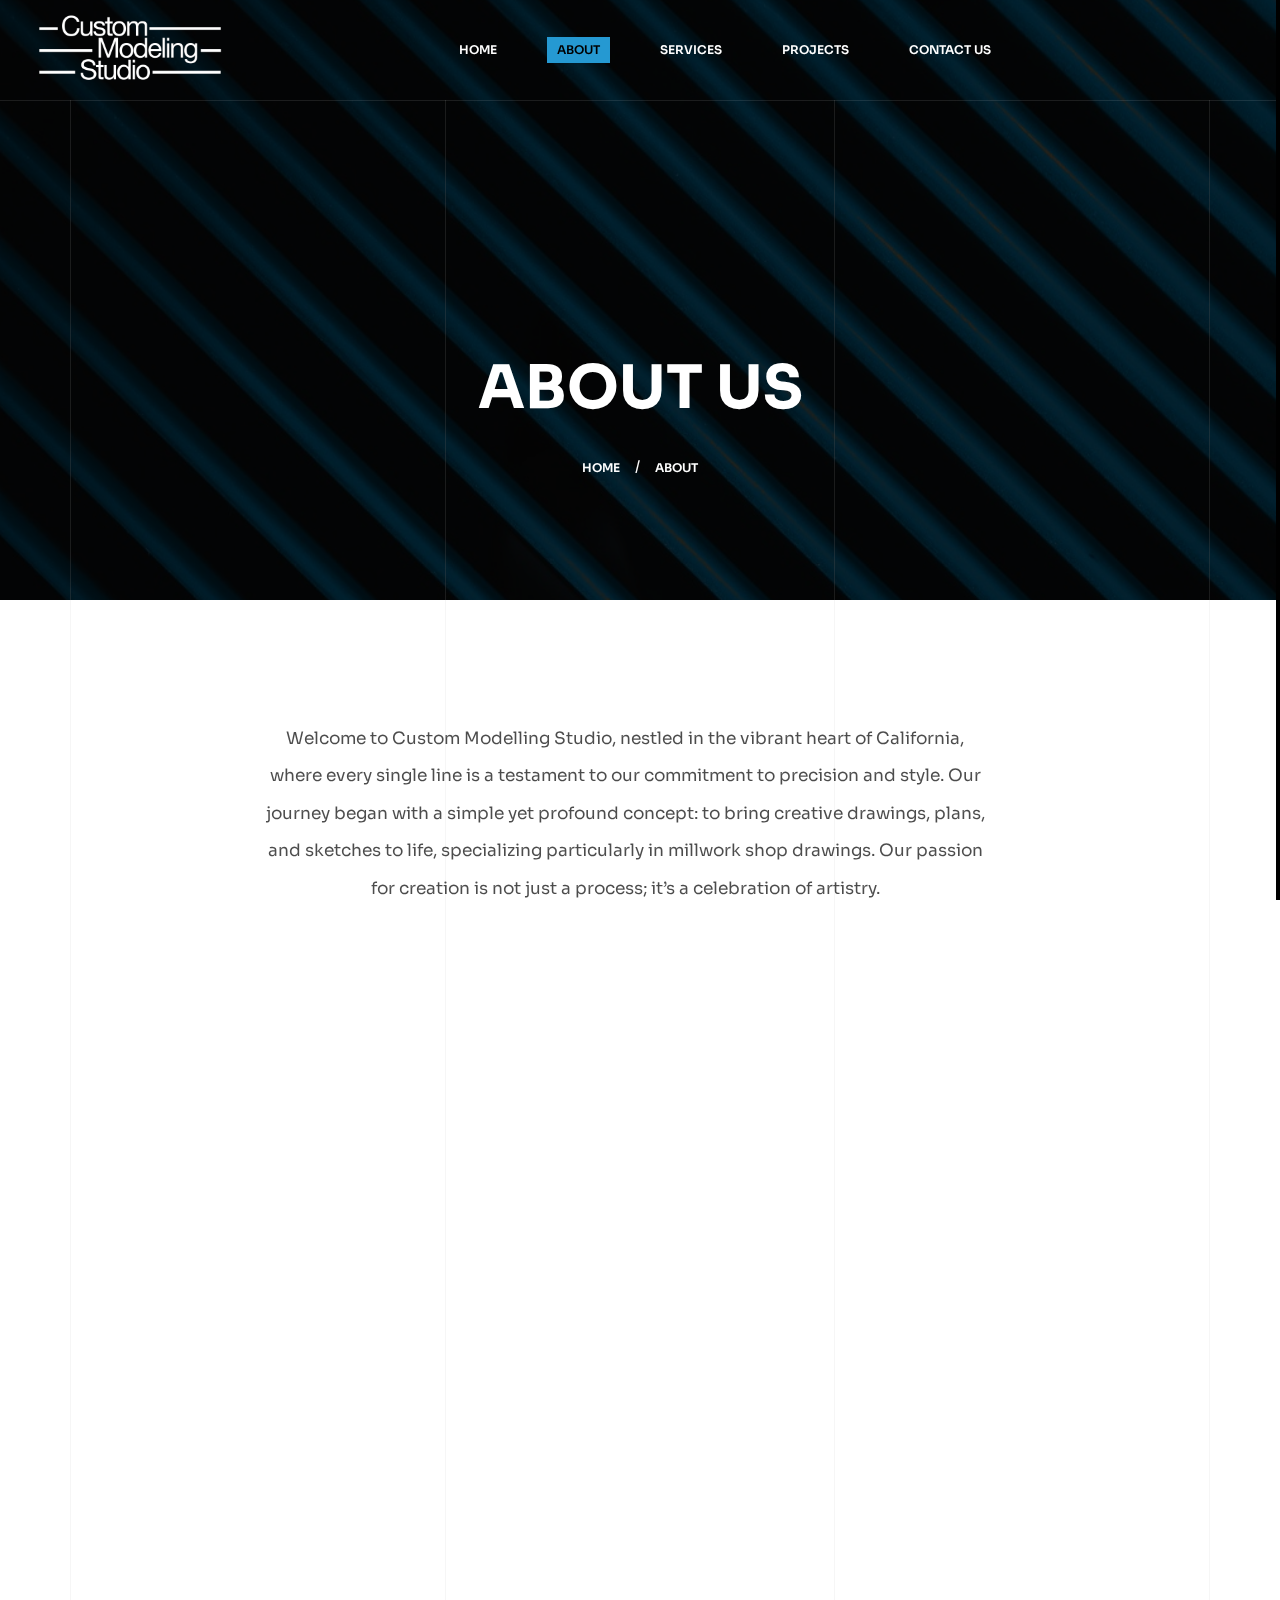
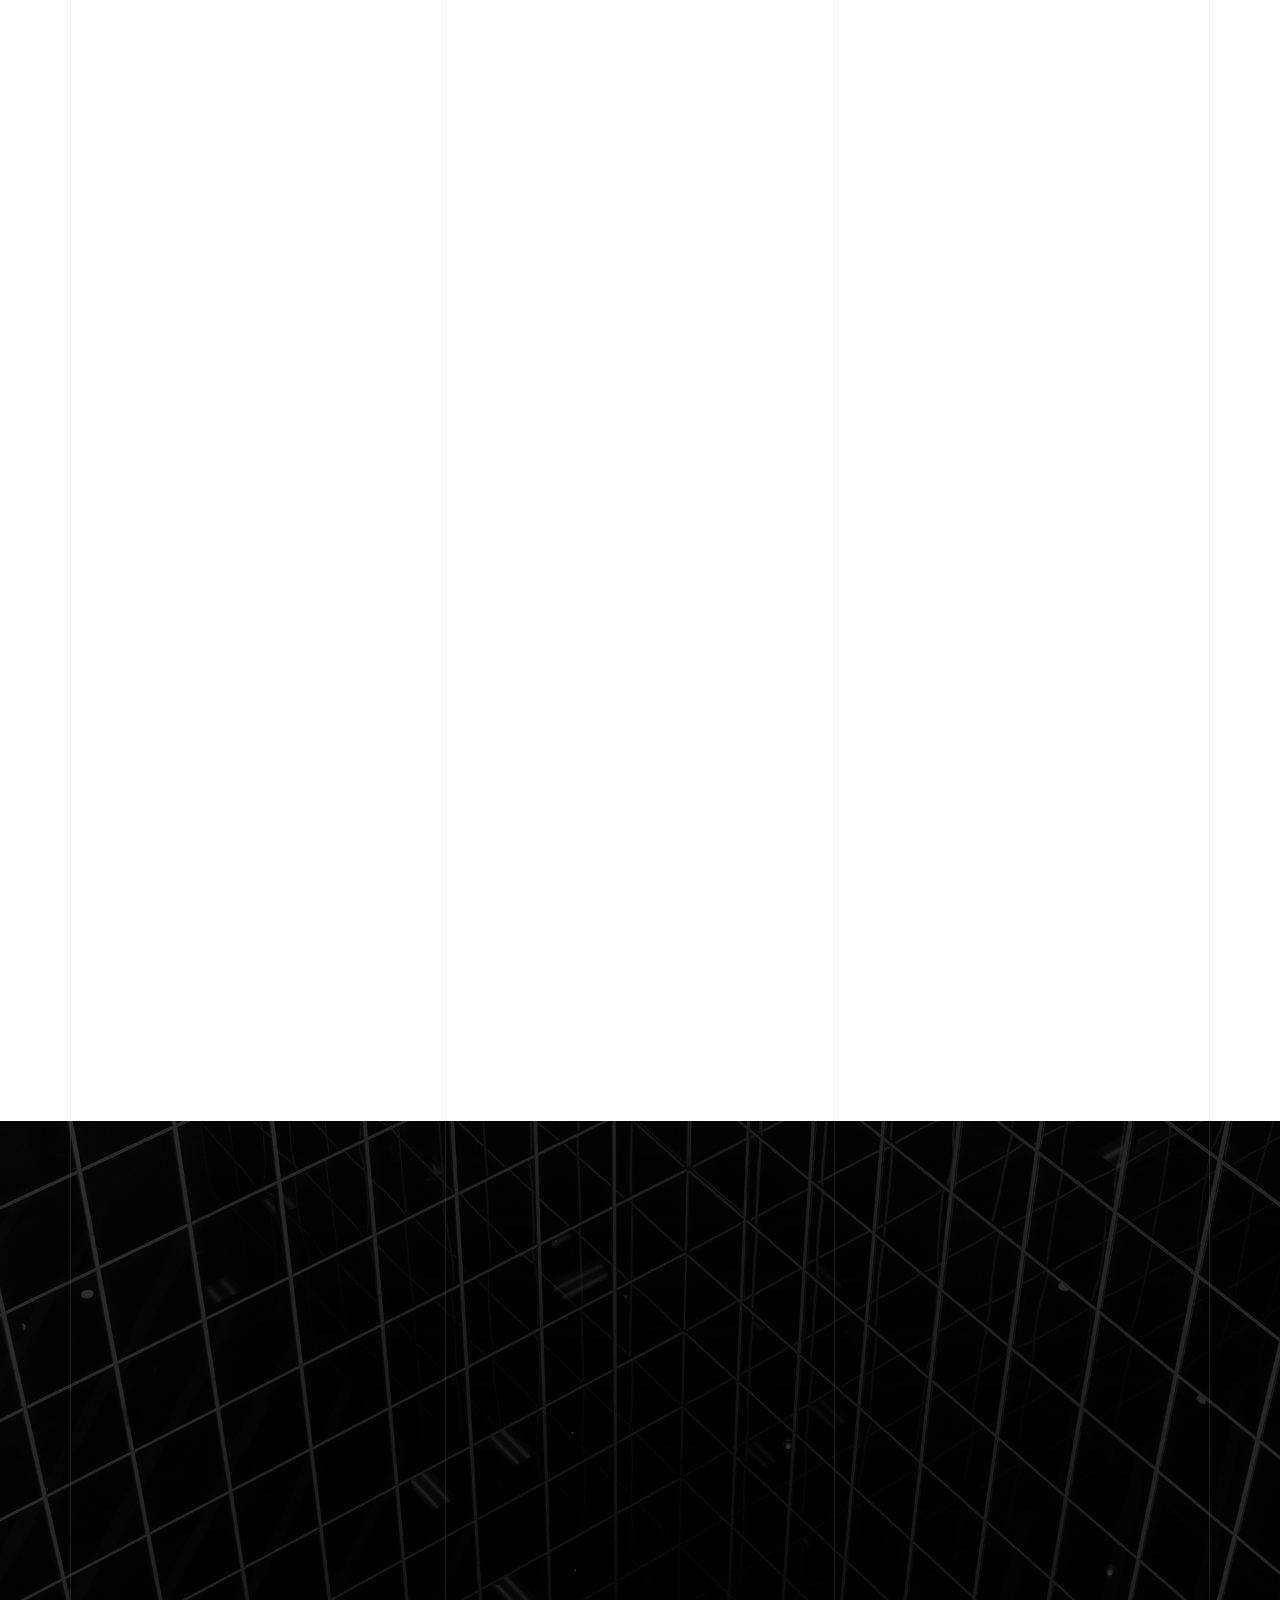
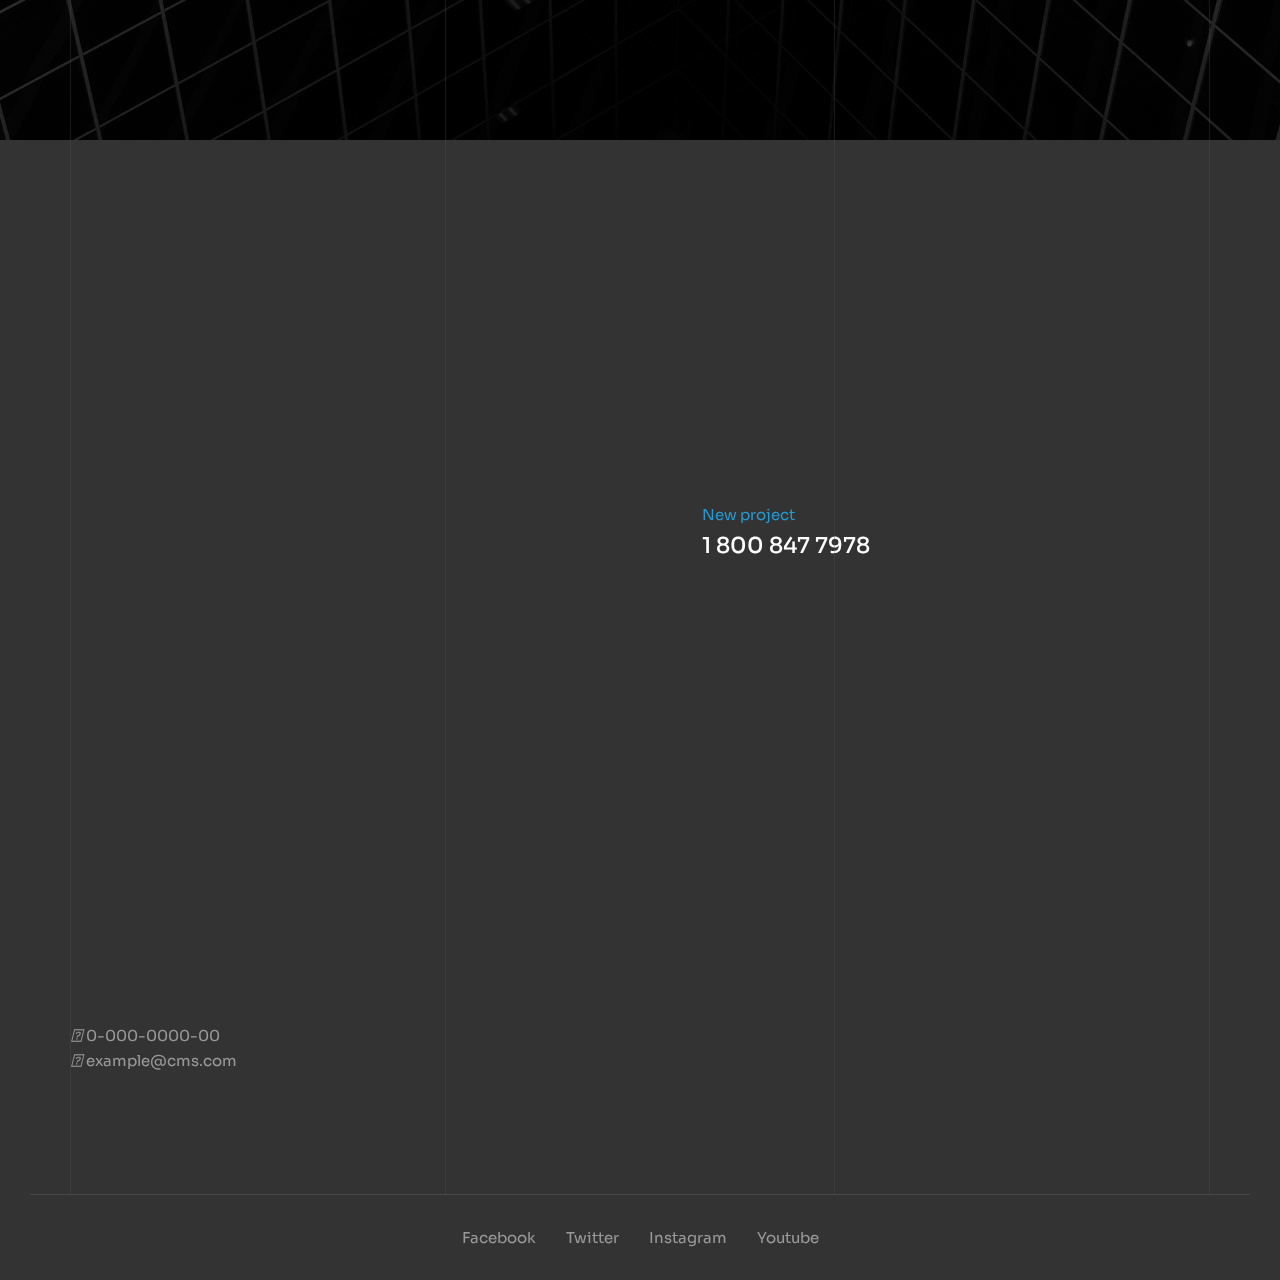
==== about.html @ b9029475 "." ====
<!DOCTYPE html>
<html lang="en-US">

<head>

    <meta charset="UTF-8">
    <meta name="viewport" content="width=device-width, initial-scale=1.0">
    <meta http-equiv="X-UA-Compatible" content="ie=edge">
    <link rel="icon" type="image/png" sizes="32x32" href="img/icons/CMS 50px .png">

    <!-- bootstrap grid css -->
    <link rel="stylesheet" href="css/plugins/bootstrap-grid.css">
    <!-- font awesome css -->
    <link rel="stylesheet" href="css/plugins/font-awesome.min.css">
    <!-- swiper css -->
    <link rel="stylesheet" href="css/plugins/swiper.min.css">
    <!-- ruizarch css -->
    <link rel="stylesheet" href="css/style.css">
    <!-- page name -->
    <title>CMS</title>

</head>

<body>

    <!-- wrapper -->
    <div class="mil-wrapper">

        <div class="mil-progress-track">
            <div class="mil-progress"></div>
        </div>

        <!-- top bar -->
        <div class="mil-top-panel">
            <div class="container-fluid">
                <div class="mil-top-panel-content">
                    <a href="index.html" class="mil-logo">
                        <img src="img/logo/CMS-Animation-White.gif" alt="Logo" style="width: 200px;">
                    </a>

                    <div class="mil-navigation">
                        <nav>
                            <ul>
                                <li class="mil-has-children ">
                                    <a href="index.html">Home</a>
                                </li>
                                <li class="mil-has-children mil-active">
                                    <a href="about.html">About</a>        
                                </li>
                                <li class="mil-has-children">
                                    <a href="services.html">Services</a>
                                </li>
                                <li class="mil-has-children">
                                    <a href="portfolio.html">Projects</a>
                                    
                                </li>

                                <li><a href="contact.html">Contact Us</a></li>
                               
                            </ul>
                        </nav>
                    </div>

                    <!-- right buttons -->
                    <div class="mil-top-panel-buttons">
                        <div class="mil-menu-btn">
                            <span></span>
                        </div>
                    </div>
                    <!-- right buttons end -->

                </div>

            </div>
        </div>  
        <!-- top bar end -->

        <!-- content -->
        <div id="content">

            <!-- banner -->
            <section class="mil-banner mil-banner-sm">
                <img src="img/covers/CMS-BG1.jpg" class="mil-bg-img mil-scale" data-value-1=".4" data-value-2="1.4" alt="image" style="object-position: top">
                <div class="mil-overlay"></div>
                <div class="container">
                    <div class="mil-background-grid mil-top-space"></div>
                    <div class="mil-banner-content mil-center">
                        <div class="mil-mb-90">
                            <h1 class="mil-light mil-upper mil-mb-30">About us</h1>
                            <ul class="mil-breadcrumbs mil-center">
                                <li><a href="home-1.html">Home</a></li>
                                <li><a href="about.html">About</a></li>
                            </ul>
                        </div>
                    </div>
                </div>
            </section>
            <!-- banner end -->

            <!-- services -->
            <section>
                <div class="container mil-p-120-60">
                    <div class="mil-background-grid mil-softened"></div>
                    <div class="row">
                        <div class="row justify-content-center">
                            <div class="col-lg-8">
    
                                <div class="mil-center mil-mb-120">
                                    <!-- <span class="mil-suptitle mil-upper mil-up mil-mb-30">Modern concept</span> -->
                                    <p class="mil-text-lg mil-up">Welcome to Custom Modelling Studio, nestled in the vibrant heart of California, where every single line is a testament to our commitment to precision and style. Our journey began with a simple yet profound concept: to bring creative drawings, plans, and sketches to life, specializing particularly in millwork shop drawings. Our passion for creation is not just a process; it’s a celebration of artistry.
                                    </p>
                                </div>
    
                            </div>
                        </div>
                        <div class="col-12">
                            <div class="mil-mb-90">
                                <h2 class="mil-upper mil-up mil-mb-30">So, what’s our story at CMS?</h2>
                                <p class="mil-up">It’s a tale woven with thrills and splendor, a narrative that has propelled us to the pinnacle of excellence. From the inception of our millwork shop drawings to the local brand recognition we’ve proudly cultivated, our experience has been nothing short of extraordinary. Time has been our teacher, guiding us through challenges and teaching us resilience. As a result, our designs have evolved, now embodying a level of refinement that only time and dedication can achieve.
                                </p>
                            </div>
                        </div>
                      
                    </div>
                </div>
            </section>
            <!-- services end -->

           

 

            <!-- values -->
            <section>
                <div class="container mil-p-120-60">
                    <div class="mil-background-grid mil-softened"></div>

                    <div class="row">
                        <div class="col-12">

                            <div class="mil-center mil-mb-90">
                                <span class="mil-suptitle mil-upper mil-up mil-mb-30">Our Values</span>
                                <h2 class="mil-upper mil-up mil-mb-30">We Take Care of Everything <br>for You!</h2>
                                <p class="mil-up">At Custom Modelling Studio, our philosophy rests upon three foundational pillars:</p>
                            </div>

                        </div>
                        <div class="col-md-6 col-lg-4">

                            <div class="mil-advantage mil-icon-box mil-center mil-up mil-mb-60">
                                <h4 class="mil-upper mil-mb-30">Quality</h4>
                                <div class="mil-icon mil-icon-border mil-mb-30">
                                    <img src="img/icons/6.svg" alt="icon">
                                </div>
                                <p>We don’t merely strive for excellence; we aim to surpass all predefined expectations. With unwavering dedication and an unyielding work ethic, we transform visions into reality.
                                </p>
                            </div>

                        </div>
                        <div class="col-md-6 col-lg-4">

                            <div class="mil-advantage mil-icon-box mil-center mil-up mil-mb-60">
                                <h4 class="mil-upper mil-mb-30">Setting</h4>
                                <div class="mil-icon mil-icon-border mil-mb-30">
                                    <img src="img/icons/6.svg" alt="icon">
                                </div>
                                <p>Our commitment extends beyond the ordinary. We create environments that resonate with purpose, where every detail contributes to a harmonious whole.
                                </p>
                            </div>

                        </div>
                        <div class="col-md-12 col-lg-4">

                            <div class="mil-advantage mil-icon-box mil-center mil-up mil-mb-60">
                                <h4 class="mil-upper mil-mb-30">Client-Drivenness</h4>
                                <div class="mil-icon mil-icon-border mil-mb-30">
                                    <img src="img/icons/6.svg" alt="icon">
                                </div>
                                <p>The heart of our brand lies in genuine care and passion. We engage with our clients, nurturing enduring relationships built on trust. Their aspirations become our shared journey, resulting in meaningful, lasting partnerships.</p>
                            </div>

                        </div>
                      

                    </div>
                </div>
            </section>
            <!-- values end -->
            <section>
                <div class="container mil-p-120-60">
                    <div class="mil-background-grid mil-softened"></div>

                    <div class="row">
                        <div class="col-lg-6">

                            <div class="mil-icon-box mil-up mil-mb-60">
                                <div class="mil-icon mil-icon-border mil-mb-30">
                                    <img src="img/icons/9.svg" alt="icon">
                                </div>
                                <h4 class="mil-upper mil-mb-30">Our Mission</h4>
                                <p>To provide its customers with outstanding support in creating design-specific and interactive experiences that are exceptional in terms of resolution and detail, through offering the latest innovations in vent drafting, 3D rendering, and CAD/visualization. While taking pride in being a team of professionals, who are hardworking and devoted. </p>
                            </div>

                        </div>
                        <div class="col-lg-6">

                            <div class="mil-icon-box mil-up mil-mb-60">
                                <div class="mil-icon mil-icon-border mil-mb-30">
                                    <img src="img/icons/4.svg" alt="icon">
                                </div>
                                <h4 class="mil-upper mil-mb-30">Our Vision</h4>
                                <p>To become an established top modeler and visualizer of the industry through innovation & to reshape the concept of quality, and maintain high standards by delivering top-notch results with our artful designs and easy-to-use machines.
                                </p>
                            </div>

                        </div>
                        
                      
                </div>
            </section>
            <!-- portfolio -->
            <!-- core -->
            <section class="mil-dark-bg mil-relative mil-o-hidden" id="what-next">
                <img src="img/covers/CMS-BG4.jpg" class="mil-bg-img mil-scale" alt="image" style="object-position: top;" data-value-1="1" data-value-2="1.2">
                <div class="mil-overlay"></div>
                <div class="container mil-p-120-90">
                    <div class="mil-background-grid"></div>
                    <div class="row justify-content-between">
                        <div class="col-lg-12">

                            <div class="mil-mb-90">
                                <span class="mil-suptitle mil-upper mil-light mil-up mil-mb-30">What's next ?</span>
                                <h2 class="mil-upper mil-light mil-up mil-mb-30">Whole difference</h2>
                                
                                <div class="row justify-content-between">
                                    <div class="col-lg-6 mil-light-soft mil-up mil-mb-40">At CMS, we transcend the role of a mere servicing agency; we aspire to become integral contributors to the development of significant design legacies. Our expertise lies in 3D visualization, pioneering technologies that we aim to leverage to redefine quality standards in exhibitions and interior design.
                                    </div>
                                    <div class="col-lg-6 mil-light-soft mil-up mil-mb-40">But our mission extends beyond mere livelihood; we are driven by a passion for innovation. By seamlessly blending artistry with precision, we endeavor to consistently deliver exceptional results, elevating every project to the status of a masterpiece.
    
                                    </div>
                                </div>
                                
                                <!-- <a href="services.html" class="mil-link mil-light mil-upper mil-up">Read More <span class="mil-arrow"><img src="img/icons/1.svg" alt="arrow"></span></a> -->
                            </div>

                        </div>
                       
                    </div>
                </div>
            </section>
            <!-- core end -->
           

           

            <!-- call to action -->
            <section class="mil-dark-bg mil-relative mil-o-hidden">
                <!-- <img src="img/covers/CMS-BG6.jpg" class="mil-bg-img mil-scale" alt="image" style="object-position: top;" data-value-1="1" data-value-2="1.2"> -->
                <div class="mil-overlay"></div>
                <div class="container mil-p-120-120">
                    <div class="mil-background-grid"></div>
                    <div class="row justify-content-center">
                        <div class="col-lg-6">
                            <div class="mil-center">
                                <span class="mil-suptitle mil-upper mil-light mil-up mil-mb-30">Bring your ideas to life</span>
                                <h2 class="mil-upper mil-light mil-up mil-mb-60">Get started with the project today</h2>
                                <div class="mil-complex-actions">
                                    <a href="contact.html" class="mil-button mil-up">Start A Project</a>
                                    <div class="mil-phone-box">
                                        <p class="mil-accent mil-mb-5">New project</p>
                                        <h4 class="mil-light mil-thin">1 800 847 7978</h4>
                                    </div>
                                </div>
                            </div>
                        </div>
                    </div>
                </div>
            </section>
            <!-- call to action end -->

            <!-- footer -->
            <footer class="mil-relative">
                <img src="img/covers/CMS-BG6.jpg" class="mil-bg-img mil-parallax" alt="image" style="object-position: top;" data-value-1="-25%" data-value-2="23%">
                <div class="mil-overlay"></div>
                <div class="container mil-p-120-90">
                    <div class="mil-background-grid"></div>
                    <div class="row align-items-end">
                        <div class="col-lg-8">
                            <div class="row">
                                <div class="col-12">

                                    <div class="mil-footer-navigation mil-up mil-mb-90">
                                        <nav>
                                            <ul>
                                                <li>
                                                    <a href="index.html">Home</a>
                                                </li>
                                                <li class="mil-active">
                                                    <a href="about.html">About</a>
                                                </li>
                                                <li>
                                                    <a href="services.html">Services</a>
                                                </li>
                                                <li>
                                                    <a href="portfolio.html">Projects</a>
                                                </li>
                                                <li>
                                                    <a href="contact.html">Contact</a>
                                                </li>
                                            </ul>
                                        </nav>
                                    </div>

                                </div>
                                <div class="col-md-6 col-lg-6 col-xl-6">

                                    <span class="mil-suptitle mil-light mil-upper mil-up mil-mb-30">Contact Us</span>
                                    <ul class="contact-info mil-light-soft">
                                        <li>
                                            <i class="fa-solid fa-phone"></i>
                                            <a href="">0-000-0000-00</a>
                                        </li>
                                        <li>
                                            <i class="fa-solid fa-envelope"></i>
                                            <a href="">example@cms.com</a>
                                        </li>
                                    </ul>

                                </div>
                                <div class="col-md-6 col-lg-6 col-xl-6">

                                    <span class="mil-suptitle mil-light mil-upper mil-up mil-mb-30">Location</span>
                                    <p class="mil-text-sm mil-up mil-light-soft mil-mb-30">10233 Gaillard Lake Est Suite 420 Houston, TX 75169 (903) 560 - 9830</p>

                                </div>
                               
                            </div>
                        </div>
                        <div class="col-lg-4">

                            <a href="home-1.html" class="mil-footer-logo mil-up mil-mb-30">
                                <img src="img/logo/CMS-Animation-White.gif" alt="Logo" style="width: 130px">
                            </a>

                        </div>

                    </div>
                </div>
                <div class="container-fluid">

                    <div class="mil-footer-bottom justify-content-center">
                        <ul class="mil-light-soft mil-mb-15">
                            <li><a href="#">Facebook</a></li>
                            <li><a href="#">Twitter</a></li>
                            <li><a href="#">Instagram</a></li>
                            <li><a href="#">Youtube</a></li>
                        </ul>
                       
                    </div>

                </div>
            </footer>
            <!-- footer end -->

        </div>
        <!-- content -->
    </div>
    <!-- wrapper end -->

    <!-- jQuery js -->
    <script src="js/plugins/jquery.min.js"></script>
    <!-- swiper js -->
    <script src="js/plugins/swiper.min.js"></script>
    <!-- gsap js -->
    <script src="js/plugins/gsap.min.js"></script>
    <!-- imagesloaded js -->
    <script src="js/plugins/imagesloaded.pkgd.js"></script>
    <!-- isotope js -->
    <script src="js/plugins/isotope.min.js"></script>
    <!-- scroll smoother -->
    <script src="js/plugins/smooth-scroll.js"></script>
    <!-- scroll trigger js -->
    <script src="js/plugins/ScrollTrigger.min.js"></script>
    <!-- magnific js -->
    <script src="js/plugins/magnific-popup.js"></script>
    <!-- ruizarch js -->
    <script src="js/main.js"></script>

</body>

</html>
---- css/style.css ----
/* -------------------------------------------

Name: 		Ruizarch
Version:    1.1
Author: bslthemes
Author URL: https://themeforest.net/user/bslthemes/portfolio
Developer:	Nazar Miller (millerDigitalDesign), email: miller.themes@gmail.com

------------------------------------------- */
/*--------------------------------------------

1. common
    - main
    - typography
    - suptitle
    - link
    - button
    - breadcrumbs
    - list
    - backgrounds
    - spaces
    - 
2. components
    - scrollbar
    - background grid
    - banner
    - slider navigation
    - counters
    - illustrations
    - icons
    - services
    - portfolio
    - accordion
    - blog
    - footer
    - top panel
    - menu button
    - hover images
    - process
    - inputs
    - reviews
    - price
    - skills
    - call to action
    - sidebar
    - map
    - team
    - comments
    - filter
    - timer
    - load more

--------------------------------------------*/
@import url("https://fonts.googleapis.com/css2?family=Caveat:wght@400;500;600;700&family=Sora:wght@100;200;300;400;500;600;700;800&display=swap");
/* -------------------------------------------

main

------------------------------------------- */
*,
*:before,
*:after {
  box-sizing: border-box;
  padding: 0;
  margin: 0;
}

html,
body {
  padding: 0;
  margin: 0;
  font-family: "Sora", sans-serif;
  font-size: 15px;
  font-weight: 400;
  color: rgba(0, 0, 0, 0.7);
  line-height: 170%;
  /*overscroll-behavior: none;
  scroll-behavior: smooth;*/
}
@media screen and (max-width: 768px) {
  html,
  body {
    font-size: 14px;
  }
}
ul{
  list-style-type: none;
}
.mil-wrapper {
  position: relative;
  overflow: hidden;
  width: 100%;
  height: auto;
}
.about-section,.portfolio-section{
  padding-top:100px;
}
.container,
.container-fluid {
  position: relative;
}

.mil-relative {
  position: relative;
}

.mil-o-hidden {
  overflow: hidden;
}

.mil-flex {
  display: flex;
}

section {
  position: relative;
}

/* -------------------------------------------

typography

------------------------------------------- */
h1,
.mil-h1,
h2,
.mil-h12,
h3,
.mil-h3,
h4,
.mil-h4,
h5,
.mil-h5,
h6,
.mil-h6 {
  font-family: "Sora", sans-serif;
  color: rgb(0, 0, 0);
  font-weight: 700;
  line-height: 120%;
}

h1,
.mil-h1 {
  font-size: 60px;
}
@media screen and (max-width: 992px) {
  h1,
  .mil-h1 {
    font-size: 46px;
  }
}
@media screen and (max-width: 768px) {
  h1,
  .mil-h1 {
    font-size: 42px;
  }
}
@media screen and (max-width: 576px) {
  h1,
  .mil-h1 {
    font-size: 32px;
  }
}

h2,
.mil-h2 {
  font-size: 46px;
}
@media screen and (max-width: 992px) {
  h2,
  .mil-h2 {
    font-size: 34px;
  }
}
@media screen and (max-width: 768px) {
  h2,
  .mil-h2 {
    font-size: 32px;
  }
}
@media screen and (max-width: 576px) {
  h2,
  .mil-h2 {
    font-size: 26px;
  }
}

h3,
.mil-h3 {
  font-size: 26px;
}

h4,
.mil-h4 {
  font-size: 22px;
}
@media screen and (max-width: 992px) {
  h4,
  .mil-h4 {
    font-size: 20px;
  }
}
@media screen and (max-width: 768px) {
  h4,
  .mil-h4 {
    font-size: 18px;
  }
}
@media screen and (max-width: 576px) {
  h4,
  .mil-h4 {
    font-size: 16px;
  }
}

h5,
.mil-h5 {
  font-size: 18px;
}
@media screen and (max-width: 992px) {
  h5,
  .mil-h5 {
    font-size: 21px;
  }
}
@media screen and (max-width: 768px) {
  h5,
  .mil-h5 {
    font-size: 18px;
  }
}

h6,
.mil-h6 {
  font-size: 15px;
}
@media screen and (max-width: 768px) {
  h6,
  .mil-h6 {
    font-size: 12px;
  }
}

.mil-text-xs {
  font-size: 12px;
}

.mil-text-sm {
  font-size: 14px;
}

.mil-text-lg {
  font-size: 17px;
  line-height: 220%;
}

.mil-font-2 {
  font-family: "Caveat", cursive;
}

.mil-shortened {
  padding-right: 15px;
}

.mil-upper {
  text-transform: uppercase;
}

.mil-bold {
  font-weight: 600;
}

.mil-thin {
  font-weight: 500;
}

blockquote {
  display: flex;
}
blockquote .mil-quote {
  display: flex;
  justify-content: center;
  align-items: center;
  width: 80px;
  height: 80px;
  background-color: #2599d2;
}
blockquote .mil-quote-text {
  padding: 30px;
  border-left: solid 5px rgba(0, 0, 0, 0.05);
  border-image: repeating-linear-gradient(-45deg, transparent, transparent 1px, rgba(0, 0, 0, 0.05) 1px, rgba(0, 0, 0, 0.05) 3px) 5;
  width: calc(100% - 80px);
  font-family: "Caveat", cursive;
  font-size: 30px;
  color: rgb(0, 0, 0);
}
@media screen and (max-width: 992px) {
  blockquote .mil-quote {
    display: none;
  }
  blockquote .mil-quote-text {
    width: 100%;
  }
}

a {
  color: inherit;
  text-decoration: none;
}

.mil-accent {
  color: #2599d2;
}

.mil-light {
  color: rgb(255, 255, 255) !important;
}
.mil-light a {
  color: rgb(255, 255, 255) !important;
}

.mil-dark {
  color: rgb(0, 0, 0);
}

.mil-light-soft {
  color: rgba(255, 255, 255, 0.5);
}
.mil-light-soft a {
  color: rgba(255, 255, 255, 0.5) !important;
}

.mil-dark-soft {
  color: rgba(0, 0, 0, 0.5);
}

.mil-marker {
  background-color: #2599d2;
  padding: 0 5px;
}

.mil-center {
  text-align: center;
}

.mil-left {
  text-align: left;
}

.mil-right {
  text-align: right;
}

@media screen and (max-width: 576px) {
  .mil-sm-center {
    text-align: center;
  }
}

/* -------------------------------------------

suptitle

------------------------------------------- */
.mil-suptitle {
  font-family: "Sora", sans-serif;
  display: inline-block;
  position: relative;
  padding-bottom: 10px;
  color: rgb(0, 0, 0);
  font-weight: 600;
}
@media screen and (max-width: 768px) {
  .mil-suptitle {
    font-size: 12px;
  }
}
.mil-suptitle:after {
  content: "";
  position: absolute;
  bottom: 0;
  left: 0;
  height: 5px;
  width: 60px;
  background-color: transparent;
  border: 3px solid rgba(0, 0, 0, 0.1);
  border-image: repeating-linear-gradient(-45deg, transparent, transparent 1px, rgba(0, 0, 0, 0.1) 1px, rgba(0, 0, 0, 0.1) 3px) 3;
  transition: 0.4s cubic-bezier(0, 0, 0.3642, 1);
}
.mil-suptitle.mil-light:after {
  background-color: transparent;
  border: 3px solid rgba(255, 255, 255, 0.1);
  border-image: repeating-linear-gradient(-45deg, transparent, transparent 1px, rgba(255, 255, 255, 0.1) 1px, rgba(255, 255, 255, 0.1) 3px) 3;
}

.mil-divider-sm {
  height: 5px;
  width: 60px;
  background-color: transparent;
  border: 3px solid rgba(0, 0, 0, 0.1);
  border-image: repeating-linear-gradient(-45deg, transparent, transparent 1px, rgba(0, 0, 0, 0.1) 1px, rgba(0, 0, 0, 0.1) 3px) 3;
  transition: 0.4s cubic-bezier(0, 0, 0.3642, 1);
}

.mil-divider-lg {
  height: 5px;
  width: 100%;
  background-color: transparent;
  border: 3px solid rgba(0, 0, 0, 0.1);
  border-image: repeating-linear-gradient(-45deg, transparent, transparent 1px, rgba(0, 0, 0, 0.1) 1px, rgba(0, 0, 0, 0.1) 3px) 3;
  transition: 0.4s cubic-bezier(0, 0, 0.3642, 1);
}

.mil-center .mil-suptitle:after {
  left: calc(50% - 30px);
}
.mil-center .mil-divider-sm {
  margin-left: auto;
  margin-right: auto;
}

/* -------------------------------------------

link

------------------------------------------- */
.mil-link {
  cursor: pointer;
  display: inline-flex;
  align-items: center;
  color: rgb(0, 0, 0);
  font-weight: 600;
}
@media screen and (max-width: 768px) {
  .mil-link {
    font-size: 12px;
  }
}
.mil-link .mil-arrow {
  margin-left: 15px;
  width: 40px;
  height: 40px;
  background-color: #2599d2;
  display: flex;
  justify-content: center;
  align-items: center;
  transition: 0.2s cubic-bezier(0, 0, 0.3642, 1);
}
.mil-link .mil-arrow.mil-light {
  background-color: rgb(255, 255, 255);
}
.mil-link:hover .mil-arrow {
  margin-left: 20px;
}
.mil-link.mil-left-link {
  flex-direction: row-reverse;
}
.mil-link.mil-left-link .mil-arrow {
  transform: rotate(180deg);
  margin-left: 0;
  margin-right: 15px;
}
.mil-link.mil-left-link:hover .mil-arrow {
  margin-left: 0;
  margin-right: 20px;
}

/* -------------------------------------------

button

------------------------------------------- */
.mil-button {
  cursor: pointer;
  display: inline-flex;
  align-items: center;
  justify-content: center;
  border: none;
  background-color: #2599d2;
  color: rgb(0, 0, 0);
  padding: 0 60px;
  height: 70px;
  text-transform: uppercase;
  font-weight: 600;
  transition: 0.2s cubic-bezier(0, 0, 0.3642, 1);
}
.mil-button.mil-transparent-button {
  background-color: transparent;
  border: solid 1px rgb(0, 0, 0);
}
.mil-button.mil-fw {
  width: 100%;
}
.mil-button.mil-sm {
  padding: 0 40px;
  height: 60px;
}
.mil-button:hover {
  filter: brightness(110%);
}

.mil-mini-button {
  background-color: transparent;
  border: solid 1px rgb(0, 0, 0);
  padding: 0 15px;
  height: 35px;
  cursor: pointer;
  display: inline-flex;
  align-items: center;
  justify-content: center;
  text-transform: uppercase;
  font-size: 12px;
  font-weight: 600;
  transition: 0.2s cubic-bezier(0, 0, 0.3642, 1);
}
.mil-mini-button:hover {
  background-color: #2599d2;
}

/* -------------------------------------------

breadcrumbs

------------------------------------------- */
.mil-breadcrumbs {
  display: flex;
}
.mil-breadcrumbs.mil-center {
  justify-content: center;
}
.mil-breadcrumbs li {
  list-style-type: none;
  color: rgb(255, 255, 255);
}
.mil-breadcrumbs li a {
  font-size: 12px;
  text-transform: uppercase;
  font-weight: 600;
  transition: 0.2s cubic-bezier(0, 0, 0.3642, 1);
}
.mil-breadcrumbs li a:hover {
  color: #2599d2;
}
.mil-breadcrumbs li:after {
  content: "/";
  margin: 0 15px;
}
.mil-breadcrumbs li:last-child:after {
  display: none;
}

/* -------------------------------------------

list

------------------------------------------- */
.mil-hori-list {
  display: flex;
  flex-wrap: wrap;
  margin: 0;
  padding: 0;
}
.mil-hori-list li {
  list-style-type: none;
  margin-right: 20px;
}
.mil-hori-list li:last-child {
  margin-right: 0;
}
.mil-hori-list li a {
  transition: 0.4s cubic-bezier(0, 0, 0.3642, 1);
}
.mil-hori-list li a:hover {
  color: #2599d2;
}
@media screen and (max-width: 768px) {
  .mil-hori-list {
    flex-direction: column;
  }
  .mil-hori-list li {
    margin-right: 0;
    margin-bottom: 15px;
  }
  .mil-hori-list li:last-child {
    margin-bottom: 0;
  }
}

.mil-list li {
  position: relative;
  list-style-type: none;
  display: flex;
  align-items: center;
}
.mil-list li:before {
  content: "";
  display: inline;
  width: 6px;
  height: 6px;
  border: solid 1px rgb(0, 0, 0);
  background-color: #2599d2;
  transform: rotate(45deg);
  margin-right: 15px;
}
.mil-list li .mil-additional-text {
  opacity: 0.4;
}
.mil-list.mil-list-type-2 li {
  padding-left: 25px;
  align-items: flex-start;
  flex-direction: column;
}
.mil-list.mil-list-type-2 li:before {
  position: absolute;
  top: 9px;
  left: 0;
}

.mil-icon-list li {
  list-style-type: none;
  display: flex;
  align-items: center;
  color: rgb(0, 0, 0);
  margin-bottom: 15px;
}
.mil-icon-list li:last-child {
  margin-bottom: 0;
}
.mil-icon-list li a {
  display: flex;
  align-items: center;
}
.mil-icon-list li img {
  background-color: rgb(229, 229, 229);
  width: 40px;
  height: 40px;
  padding: 10px;
  margin-right: 20px;
  border-radius: 50%;
  transition: 0.4s cubic-bezier(0, 0, 0.3642, 1);
}
.mil-icon-list li.mil-accent img {
  background-color: #2599d2;
}
.mil-icon-list li.mil-hover:hover img {
  background-color: #2599d2;
  margin-right: 30px;
}

/* -------------------------------------------

backgrounds

------------------------------------------- */
.mil-soft-bg {
  background-color: rgb(242, 242, 242);
}

.mil-accent-bg {
  background-color: #2599d2;
}

/* -------------------------------------------

spaces

------------------------------------------- */
.mil-mb-5 {
  margin-bottom: 5px;
}

.mil-mb-10 {
  margin-bottom: 10px;
}

.mil-mb-15 {
  margin-bottom: 15px;
}

.mil-mb-20 {
  margin-bottom: 15px;
}

.mil-mb-30 {
  margin-bottom: 30px;
}

.mil-mb-40 {
  margin-bottom: 40px;
}

.mil-mb-60 {
  margin-bottom: 60px;
}

.mil-mb-80 {
  margin-bottom: 60px;
}

.mil-mb-90 {
  margin-bottom: 90px;
}

.mil-mb-120 {
  margin-bottom: 120px;
}
@media screen and (max-width: 992px) {
  .mil-mb-120 {
    margin-bottom: 90px;
  }
}

.mil-mt-suptitle-offset {
  margin-top: 65px;
}
@media screen and (max-width: 992px) {
  .mil-mt-suptitle-offset {
    margin-top: 30px;
  }
}

.mil-p-120-120 {
  padding-top: 120px;
  padding-bottom: 120px;
}
@media screen and (max-width: 992px) {
  .mil-p-120-120 {
    padding-top: 90px;
    padding-bottom: 90px;
  }
}

.mil-p-120-90 {
  padding-top: 120px;
  padding-bottom: 90px;
}
@media screen and (max-width: 992px) {
  .mil-p-120-90 {
    padding-top: 90px;
    padding-bottom: 60px;
  }
}

.mil-p-120-0 {
  padding-top: 120px;
}
@media screen and (max-width: 992px) {
  .mil-p-120-0 {
    padding-top: 90px;
  }
}

.mil-p-0-120 {
  padding-bottom: 120px;
}
@media screen and (max-width: 992px) {
  .mil-p-0-120 {
    padding-bottom: 90px;
  }
}

.mil-p-90-90 {
  padding-top: 90px;
  padding-bottom: 90px;
}
@media screen and (max-width: 992px) {
  .mil-p-90-90 {
    padding-top: 60px;
    padding-bottom: 60px;
  }
}

.mil-p-120-60 {
  padding-top: 120px;
  padding-bottom: 60px;
}
@media screen and (max-width: 992px) {
  .mil-p-120-60 {
    padding-top: 90px;
    padding-bottom: 30px;
  }
}

.mil-p-90-60 {
  padding-top: 90px;
  padding-bottom: 60px;
}
@media screen and (max-width: 992px) {
  .mil-p-90-60 {
    padding-top: 60px;
    padding-bottom: 30px;
  }
}

.mil-p-0-60 {
  padding-bottom: 60px;
}
@media screen and (max-width: 992px) {
  .mil-p-0-60 {
    padding-bottom: 30px;
  }
}

.mil-p-0-90 {
  padding-bottom: 90px;
}
@media screen and (max-width: 992px) {
  .mil-p-0-90 {
    padding-bottom: 60px;
  }
}

.mil-p-0-30 {
  padding-bottom: 30px;
}
@media screen and (max-width: 992px) {
  .mil-p-0-30 {
    padding-bottom: 0;
  }
}

.mil-p-120-30 {
  padding-top: 120px;
  padding-bottom: 30px;
}
@media screen and (max-width: 992px) {
  .mil-p-120-30 {
    padding-top: 90px;
    padding-bottom: 0;
  }
}

.mil-adaptive-right {
  width: 100%;
  display: flex;
  justify-content: flex-end;
}
@media screen and (max-width: 992px) {
  .mil-adaptive-right {
    justify-content: flex-start;
  }
}

/* -------------------------------------------

scrollbar

------------------------------------------- */
.mil-progress-track {
  position: fixed;
  z-index: 99999999;
  top: 0;
  right: 0;
  width: 4px;
  height: 100%;
  background-color: rgb(0, 0, 0);
}
.mil-progress-track .mil-progress {
  width: 4px;
  height: 0;
  background-color: #2599d2;
}
@media screen and (max-width: 992px) {
  .mil-progress-track {
    display: none;
  }
}

::-webkit-scrollbar {
  display: none;
}

/* -------------------------------------------

background grid

------------------------------------------- */
.mil-background-grid {
  pointer-events: none;
  position: absolute;
  top: 0;
  left: 30px;
  right: 0;
  width: calc(100% - 60px);
  height: 100%;
  display: flex;
  justify-content: center;
  opacity: 0.3;
  border-left: solid 1px #545454;
  border-right: solid 1px #545454;
}
.mil-background-grid:before {
  content: "";
  border-left: solid 1px #545454;
  border-right: solid 1px #545454;
  height: 100%;
  width: 34.3%;
}
.mil-background-grid.mil-top-space {
  margin-top: 100px;
}
.mil-background-grid.mil-softened {
  opacity: 0.05;
}
@media screen and (max-width: 768px) {
  .mil-background-grid:before {
    border: none;
    width: 1px;
    background-color: #545454;
  }
}

/* -------------------------------------------

banner

------------------------------------------- */
.mil-bg-img {
  position: absolute;
  top: 0;
  left: 0;
  width: 100%;
  height: 100%;
  object-fit: cover;
  object-position: center;
}

.mil-overlay {
  position: absolute;
  top: 0;
  left: 0;
  width: 100%;
  height: 100%;
  background-color: rgba(0, 0, 0, 0.8);
}

.mil-banner {
  position: relative;
  overflow: hidden;
  height: 100vh;
}
.mil-banner .mil-banner-slider {
  width: 100%;
  height: 100%;
  position: absolute;
  z-index: -1;
  top: 0;
  left: 0;
}
.mil-banner .container {
  height: 100%;
  display: flex;
  align-items: flex-end;
}
.mil-banner .mil-banner-content {
  padding: 0 0 30px;
  width: 100%;
  position: relative;
}
.mil-banner .mil-banner-slider-2 {
  height: 100%;
}
@media screen and (max-width: 992px) {
  .mil-banner {
    height: auto;
  }
  .mil-banner .mil-banner-content {
    padding: 190px 0 0;
  }
  .mil-banner .mil-banner-slider-2 .mil-banner-content {
    padding: 190px 0 190px;
  }
}
.mil-banner.mil-banner-sm {
  height: 600px;
}
@media screen and (max-width: 1200px) {
  .mil-banner.mil-banner-sm {
    height: 480px;
  }
}

/* -------------------------------------------

slider navigation

------------------------------------------- */
.mil-nav-position {
  position: absolute;
  z-index: 9;
  bottom: 90px;
  height: 0px;
  right: 0;
  width: 100%;
  display: flex;
}
.mil-nav-position .mil-banner-slider-panel {
  margin-left: auto;
}
@media screen and (max-width: 992px) {
  .mil-nav-position {
    bottom: 60px;
    left: 0;
  }
  .mil-nav-position .mil-banner-slider-panel {
    margin-left: 0;
  }
}

.mil-banner-slider-panel {
  display: flex;
  align-items: center;
  justify-content: flex-end;
}
@media screen and (max-width: 992px) {
  .mil-banner-slider-panel {
    flex-direction: column;
    align-items: flex-start;
  }
}

.mil-banner-pagination {
  position: static;
  width: auto !important;
  margin-right: 90px;
}
.mil-banner-pagination .swiper-pagination-bullet {
  background-color: transparent;
  transform: none;
  opacity: 1;
  width: 20px;
  height: 20px;
  margin-right: 30px !important;
  border-radius: 0;
}
.mil-banner-pagination .swiper-pagination-bullet:after {
  content: "00";
  color: rgb(255, 255, 255);
  font-weight: 600;
}
.mil-banner-pagination .swiper-pagination-bullet:last-child {
  margin-right: 0 !important;
}
.mil-banner-pagination .swiper-pagination-bullet.swiper-pagination-bullet-active:after {
  color: #2599d2;
}
.mil-banner-pagination .swiper-pagination-bullet:nth-child(1):after {
  content: "01";
}
.mil-banner-pagination .swiper-pagination-bullet:nth-child(2):after {
  content: "02";
}
.mil-banner-pagination .swiper-pagination-bullet:nth-child(3):after {
  content: "03";
}
.mil-banner-pagination .swiper-pagination-bullet:nth-child(4):after {
  content: "04";
}
.mil-banner-pagination .swiper-pagination-bullet:nth-child(5):after {
  content: "05";
}
.mil-banner-pagination .swiper-pagination-bullet:nth-child(6):after {
  content: "06";
}

.mil-nav-buttons {
  display: flex;
  align-items: center;
}
.mil-nav-buttons .mil-slider-button {
  cursor: pointer;
  color: rgb(0, 0, 0);
  text-transform: uppercase;
  font-weight: 600;
  padding-right: 30px;
  border-right: 5px solid rgba(0, 0, 0, 0.1);
  border-image: repeating-linear-gradient(-45deg, transparent, transparent 1px, rgba(0, 0, 0, 0.1) 1px, rgba(0, 0, 0, 0.1) 3px) 5;
  transition: 0.4s cubic-bezier(0, 0, 0.3642, 1);
}
.mil-nav-buttons .mil-slider-button:last-child {
  padding-right: 0;
  padding-left: 30px;
  border: none;
}
.mil-nav-buttons .mil-slider-button:hover {
  color: #2599d2;
}
.mil-nav-buttons .mil-slider-button.swiper-button-disabled {
  color: rgba(0, 0, 0, 0.1);
  cursor: not-allowed;
}
.mil-nav-buttons.mil-light .mil-slider-button {
  color: rgb(255, 255, 255);
  border-right: 5px solid rgba(255, 255, 255, 0.2);
  border-image: repeating-linear-gradient(-45deg, transparent, transparent 1px, rgba(255, 255, 255, 0.2) 1px, rgba(255, 255, 255, 0.2) 3px) 5;
}
.mil-nav-buttons.mil-light .mil-slider-button:last-child {
  border: none;
}
.mil-nav-buttons.mil-light.swiper-button-disabled {
  color: rgba(255, 255, 255, 0.1);
  cursor: not-allowed;
}

/* -------------------------------------------

counters

------------------------------------------- */
.mil-counter-frame {
  width: 100%;
  border: 5px solid rgba(0, 0, 0, 0.1);
  border-image: repeating-linear-gradient(-45deg, transparent, transparent 1px, rgba(0, 0, 0, 0.1) 1px, rgba(0, 0, 0, 0.1) 3px) 5;
  padding: 15px;
}
.mil-counter-frame p br {
  display: none;
}
@media screen and (max-width: 576px) {
  .mil-counter-frame p br {
    display: block;
  }
}
.mil-counter-frame.mil-light {
  border: 5px solid rgba(255, 255, 255, 0.2);
  border-image: repeating-linear-gradient(-45deg, transparent, transparent 1px, rgba(255, 255, 255, 0.2) 1px, rgba(255, 255, 255, 0.2) 3px) 5;
}

.mil-infinite-show .swiper-wrapper {
  align-items: center;
  transition-timing-function: linear;
}

.mil-partner-frame {
  display: flex;
  align-items: center;
  justify-content: center;
}
.mil-partner-frame img {
  margin-top: 5px;
  width: 150px;
}

/* -------------------------------------------

illustrations

------------------------------------------- */
.mil-image-frame {
  position: absolute;
  overflow: hidden;
  top: 0;
  left: 0;
  width: 100%;
  height: 100%;
}
.mil-image-frame img {
  width: 100%;
  height: 100%;
  object-fit: cover;
  object-position: center;
}

.mil-illustration {
  padding-bottom: 100%;
  position: relative;
}
.mil-illustration .mil-about-counter {
  padding: 60px;
  position: absolute;
  bottom: -1px;
  right: -1px;
  background-color: rgb(255, 255, 255);
}
.mil-illustration .mil-about-counter:before {
  content: "";
  width: 100%;
  height: 100%;
  background-color: transparent;
  border: 30px solid rgba(0, 0, 0, 0.1);
  border-image: repeating-linear-gradient(-45deg, transparent, transparent 1px, rgba(0, 0, 0, 0.1) 1px, rgba(0, 0, 0, 0.1) 3px) 30;
  position: absolute;
  z-index: -1;
  bottom: -30px;
  right: -30px;
}
@media screen and (max-width: 992px) {
  .mil-illustration .mil-about-counter:before {
    bottom: -15px;
    right: -15px;
  }
}
.mil-illustration.mil-fw-item {
  padding-bottom: 40%;
}
@media screen and (max-width: 992px) {
  .mil-illustration.mil-fw-item {
    padding-bottom: 60%;
  }
}
@media screen and (max-width: 768px) {
  .mil-illustration.mil-fw-item {
    padding-bottom: 100%;
  }
}

.mil-about-counter {
  padding: 30px;
  position: relative;
  background-color: rgb(255, 255, 255);
}
@media screen and (max-width: 768px) {
  .mil-about-counter {
    padding: 30px;
  }
}
.mil-about-counter .mil-avatar {
  margin-left: auto;
  margin-right: auto;
}

.mil-item-frame {
  border: 5px solid rgb(229, 229, 229);
  border-image: repeating-linear-gradient(-45deg, transparent, transparent 1px, rgb(229, 229, 229) 1px, rgb(229, 229, 229) 3px) 5;
}

.mil-avatar-frame {
  text-align: center;
  padding: 30px;
  border: 5px solid rgb(229, 229, 229);
  border-image: repeating-linear-gradient(-45deg, transparent, transparent 1px, rgb(229, 229, 229) 1px, rgb(229, 229, 229) 3px) 5;
}

.mil-avatar {
  position: relative;
  overflow: hidden;
  border-radius: 50%;
  width: 90px;
  height: 90px;
  margin-left: auto;
  margin-right: auto;
}
.mil-avatar img {
  width: 100%;
  height: 100%;
  border-radius: 50%;
  position: absolute;
  top: 0;
  left: 0;
  object-fit: cover;
  object-position: center;
}

.mil-illustration-slider-frame {
  position: relative;
  overflow: hidden;
}

.mil-illustration-slider-nav {
  padding: 40px 60px;
  background-color: rgb(255, 255, 255);
  position: absolute;
  z-index: 1;
  bottom: -1px;
  right: 0;
}

.container .mil-illustration-slider-nav {
  right: 30px;
}

/* -------------------------------------------

icons

------------------------------------------- */
.mil-icon {
  display: inline-flex;
  padding: 15px;
}
.mil-icon.mil-icon-accent-bg {
  background-color: #2599d2;
}
.mil-icon.mil-icon-deep-bg {
  background-color: rgb(229, 229, 229);
}
.mil-icon.mil-icon-border {
  border: 5px solid rgb(229, 229, 229);
  border-image: repeating-linear-gradient(-45deg, transparent, transparent 1px, rgb(229, 229, 229) 1px, rgb(229, 229, 229) 3px) 5;
}
.mil-icon.mil-icon-lg {
  width: 60px;
  height: 60px;
}
.mil-icon.mil-icon-xl {
  width: 80px;
  height: 80px;
}

.mil-icon-box {
  display: block;
  position: relative;
}
.mil-icon-box .mil-icon img {
  transition: 0.2s cubic-bezier(0, 0, 0.3642, 1);
}
.mil-icon-box:hover .mil-icon img {
  transform: scale(1.1);
}
.mil-icon-box:hover .mil-icon.mil-icon-border {
  border: 5px solid #2599d2;
  border-image: repeating-linear-gradient(-45deg, transparent, transparent 1px, #2599d2 1px, #2599d2 3px) 5;
}

.mil-advantage:before {
  content: "";
  width: 100%;
  height: 5px;
  background-color: transparent;
  border: 3px solid rgb(229, 229, 229);
  border-image: repeating-linear-gradient(-45deg, transparent, transparent 1px, rgb(229, 229, 229) 1px, rgb(229, 229, 229) 3px) 3;
  position: absolute;
  z-index: -1;
  top: 85px;
  left: 0;
  transition: 0.4s cubic-bezier(0, 0, 0.3642, 1);
}
.mil-advantage .mil-icon {
  background-color: rgb(255, 255, 255);
  transition: 0.4s cubic-bezier(0, 0, 0.3642, 1);
}
.mil-advantage .mil-icon img {
  transition: 0.2s cubic-bezier(0, 0, 0.3642, 1);
}
.mil-advantage:hover:before {
  background-color: transparent;
  border: 3px solid #2599d2;
  border-image: repeating-linear-gradient(-45deg, transparent, transparent 1px, #2599d2 1px, #2599d2 3px) 3;
}
.mil-advantage:hover .mil-icon {
  border-color: #2599d2;
}

.mil-hww {
  padding-left: 30px;
  border-top: 5px solid rgb(229, 229, 229);
  border-image: repeating-linear-gradient(-45deg, transparent, transparent 1px, rgb(229, 229, 229) 1px, rgb(229, 229, 229) 3px) 5;
  padding-top: 60px;
}
.mil-hww .mil-icon {
  position: absolute;
  top: -5px;
  right: 0;
}
.mil-hww:hover {
  border-top: solid 5px #2599d2;
  border-image: repeating-linear-gradient(-45deg, transparent, transparent 1px, #2599d2 1px, #2599d2 3px) 5;
}
.mil-hww:hover .mil-icon {
  border-color: #2599d2;
}
.mil-hww:hover .mil-divider-sm {
  background-color: transparent;
  border-top: solid 5px #2599d2;
  border-image: repeating-linear-gradient(-45deg, transparent, transparent 1px, #2599d2 1px, #2599d2 3px) 5;
}

/* -------------------------------------------

services

------------------------------------------- */
.mil-service-card {
  background-color: rgb(255, 255, 255);
  display: flex;
  position: relative;
  overflow: hidden;
  padding: 60px;
  border: 5px solid rgba(0, 0, 0, 0.1);
  border-image: repeating-linear-gradient(-45deg, transparent, transparent 1px, rgba(0, 0, 0, 0.1) 1px, rgba(0, 0, 0, 0.1) 3px) 5;
  transition: 0.4s cubic-bezier(0, 0, 0.3642, 1);
}
.mil-service-card .mil-card-number {
  position: absolute;
  top: 30px;
  left: 30px;
  color: rgba(0, 0, 0, 0.1);
  font-weight: 800;
  font-size: 22px;
}
.mil-service-card .mil-center {
  width: 100%;
}
.mil-service-card .mil-service-text {
  opacity: 1;
  transform: translateY(0) scale(1);
  transition: 0.4s cubic-bezier(0, 0, 0.3642, 1);
}
.mil-service-card .mil-go-buton {
  position: absolute;
  bottom: -60px;
  left: calc(50% - 30px);
  transition: 0.4s cubic-bezier(0, 0, 0.3642, 1);
}
.mil-service-card:hover {
  background-color: rgb(255, 255, 255);
  padding-top: 80px;
  padding-bottom: 40px;
  border: 5px solid #2599d2;
  border-image: repeating-linear-gradient(-45deg, transparent, transparent 1px, #2599d2 1px, #2599d2 3px) 5;
}
.mil-service-card:hover .mil-service-text {
  opacity: 0;
  transform: translateY(15px) scale(0.8);
}
.mil-service-card:hover .mil-divider-sm {
  background-color: #2599d2;
}
.mil-service-card:hover .mil-go-buton {
  bottom: 0;
}

/* -------------------------------------------

portfolio

------------------------------------------- */
.mil-portfolio-grid {
  margin-left: -15px;
  margin-right: -15px;
}
.mil-portfolio-grid .grid-sizer, .mil-portfolio-grid .mil-grid-item {
  width: 50%;
  padding: 0 15px;
}
@media screen and (max-width: 992px) {
  .mil-portfolio-grid .grid-sizer, .mil-portfolio-grid .mil-grid-item {
    width: 100%;
  }
}

.mil-portfolio-item {
  display: block;
  position: relative;
  overflow: hidden;
}
.mil-portfolio-item img {
  position: absolute;
  top: 0;
  left: 0;
  width: 100%;
  height: 100%;
  object-fit: cover;
  object-position: center;
  transform: scale(1.1);
  transition: 0.4s cubic-bezier(0, 0, 0.3642, 1);
}
.mil-portfolio-item.mil-square-item {
  padding-bottom: 100%;
}
.mil-portfolio-item.mil-long-item {
  padding-bottom: calc(200% + 30px);
}
@media screen and (max-width: 768px) {
  .mil-portfolio-item.mil-long-item {
    padding-bottom: 100%;
  }
}
.mil-portfolio-item .mil-project-descr {
  margin: 30px;
  position: absolute;
  top: 0;
  left: 0;
  width: calc(100% - 60px);
  height: calc(100% - 60px);
  display: flex;
  flex-direction: column;
  justify-content: center;
  align-items: center;
  text-align: center;
  padding: 60px;
  background-color: #2599d2;
  transform: translateY(30px) scale(0.9);
  opacity: 0;
  transition: 0.4s cubic-bezier(0, 0, 0.3642, 1);
}
.mil-portfolio-item:hover img {
  transform: scale(1);
}
.mil-portfolio-item:hover .mil-project-descr {
  opacity: 1;
  transform: translateY(0px);
}

.mil-portfolio-item-2 {
  display: block;
  position: relative;
  overflow: hidden;
}
.mil-portfolio-item-2.mil-square-item {
  padding-bottom: 100%;
}
.mil-portfolio-item-2.mil-long-item {
  padding-bottom: 65%;
}
.mil-portfolio-item-2 > img {
  position: absolute;
  top: 0;
  left: 0;
  width: 100%;
  height: 100%;
  object-fit: cover;
  object-position: center;
  transform: scale(1.1);
  transition: 0.4s cubic-bezier(0, 0, 0.3642, 1);
}
.mil-portfolio-item-2 .mil-project-descr {
  padding: 90px 60px 60px 100px;
  background-color: #2599d2;
  width: 100%;
  position: absolute;
  bottom: 0;
  left: 0;
  transform: translateY(100%);
  opacity: 0;
  transition: 0.4s cubic-bezier(0, 0, 0.3642, 1);
}
.mil-portfolio-item-2 .mil-project-descr * {
  opacity: 0;
  transition: 0.4s cubic-bezier(0, 0, 0.3642, 1);
  transition-delay: 0s;
}
.mil-portfolio-item-2 .mil-category {
  position: absolute;
  top: calc(100% - 90px);
  left: -30px;
  width: 160px;
  text-align: center;
  transform: rotate(-90deg);
  background-color: #2599d2;
  font-weight: 500;
  text-transform: uppercase;
  transition: 0.4s cubic-bezier(0, 0, 0.3642, 1);
}
.mil-portfolio-item-2:hover img {
  transform: scale(1);
}
.mil-portfolio-item-2:hover .mil-project-descr {
  transform: translateY(0);
  opacity: 1;
}
.mil-portfolio-item-2:hover .mil-project-descr * {
  opacity: 1;
  transition-delay: 0.3s;
}
.mil-portfolio-item-2:hover .mil-category {
  background-color: rgb(255, 255, 255);
}

/* -------------------------------------------

accordion

------------------------------------------- */
.mil-accordion-group {
  border-bottom: 5px solid rgba(255, 255, 255, 0.2);
  border-image: repeating-linear-gradient(-45deg, transparent, transparent 1px, rgba(255, 255, 255, 0.2) 1px, rgba(255, 255, 255, 0.2) 3px) 5;
  margin-bottom: 30px;
}
.mil-accordion-group .mil-accordion-menu {
  display: flex;
  align-items: center;
  cursor: pointer;
  margin-bottom: 30px;
}
.mil-accordion-group .mil-accordion-menu h6 {
  transition: 0.4s cubic-bezier(0, 0, 0.3642, 1);
}
.mil-accordion-group .mil-accordion-menu .mil-symbol {
  margin-right: 30px;
  display: flex;
  align-items: center;
  justify-content: center;
  height: 100%;
  width: 10px;
  position: relative;
}
.mil-accordion-group .mil-accordion-menu .mil-symbol .mil-plus, .mil-accordion-group .mil-accordion-menu .mil-symbol .mil-minus {
  position: absolute;
}
.mil-accordion-group .mil-accordion-menu .mil-symbol .mil-minus {
  color: #2599d2;
  transform: translateY(-2px);
}
.mil-accordion-group .mil-accordion-menu:hover h6 {
  transform: translateX(10px);
}
.mil-accordion-group.mil-dark {
  border-bottom: solid 5px rgba(0, 0, 0, 0.1);
}
.mil-accordion-group.mil-dark .mil-accordion-menu {
  color: rgb(0, 0, 0);
}
.mil-accordion-group.mil-dark .mil-accordion-menu h6 {
  color: rgb(0, 0, 0);
}

.mil-accordion-content {
  padding-left: 40px;
  height: 0;
  overflow: hidden;
}

.mil-accordion-content.mil-expanded {
  height: 0;
  overflow: hidden;
}

/* -------------------------------------------

blog

------------------------------------------- */
.mil-blog-card {
  display: flex;
  align-items: center;
}
.mil-blog-card .mil-cover {
  width: 50%;
  position: relative;
  overflow: hidden;
}
.mil-blog-card .mil-cover.mil-square {
  padding-bottom: 50%;
}
.mil-blog-card .mil-cover.mil-long {
  padding-bottom: 60%;
}
.mil-blog-card .mil-cover img {
  position: absolute;
  top: 0;
  left: 0;
  width: 100%;
  height: 100%;
  object-fit: cover;
  object-position: center;
  transform: scale(1.1);
  transition: 0.4s cubic-bezier(0, 0, 0.3642, 1);
}
.mil-blog-card .mil-cover .mil-date {
  display: flex;
  justify-content: center;
  align-items: center;
  color: rgb(0, 0, 0);
  width: 120px;
  height: 30px;
  background-color: #2599d2;
  position: absolute;
  bottom: 45px;
  right: -10px;
  transform: rotate(-90deg);
}
.mil-blog-card .mil-description {
  width: 50%;
  padding-left: 30px;
}
.mil-blog-card .mil-description .mil-link .mil-arrow {
  background-color: rgb(229, 229, 229);
}
.mil-blog-card:hover .mil-cover img {
  transform: scale(1);
}
.mil-blog-card:hover .mil-suptitle:after {
  background-color: transparent;
  border-top: 3px solid #2599d2;
  border-image: repeating-linear-gradient(-45deg, transparent, transparent 1px, #2599d2 1px, #2599d2 3px) 3;
}
.mil-blog-card:hover .mil-description .mil-link .mil-arrow {
  background-color: transparent;
  border: 3px solid #2599d2;
  border-image: repeating-linear-gradient(-45deg, transparent, transparent 1px, #2599d2 1px, #2599d2 3px) 3;
}
.mil-blog-card.mil-lg-card {
  flex-direction: column;
}
.mil-blog-card.mil-lg-card .mil-cover {
  width: 100%;
  margin-bottom: 30px;
}
.mil-blog-card.mil-lg-card .mil-description {
  width: 100%;
  padding: 0;
  display: flex;
  justify-content: space-between;
}
.mil-blog-card.mil-lg-card .mil-description .mil-left-side {
  width: 50%;
  padding-right: 50px;
}
.mil-blog-card.mil-lg-card .mil-description .mil-right-side {
  width: 50%;
  padding-left: 30px;
}
.mil-blog-card.mil-lg-card .mil-description .mil-right-side .mil-link {
  display: none;
}
@media screen and (max-width: 992px) {
  .mil-blog-card.mil-lg-card .mil-description {
    flex-wrap: wrap;
  }
  .mil-blog-card.mil-lg-card .mil-description .mil-left-side {
    width: 100%;
  }
  .mil-blog-card.mil-lg-card .mil-description .mil-right-side {
    margin-top: 0;
    width: 100%;
    padding-left: 0;
  }
  .mil-blog-card.mil-lg-card .mil-description .mil-right-side .mil-link {
    display: inline-flex;
  }
}
@media screen and (max-width: 768px) {
  .mil-blog-card {
    flex-direction: column;
  }
  .mil-blog-card .mil-cover {
    width: 100%;
  }
  .mil-blog-card .mil-cover.mil-long {
    padding-bottom: 100%;
  }
  .mil-blog-card .mil-description {
    width: 100%;
    padding-left: 0;
    padding-top: 30px;
  }
}

.mil-pub-author {
  width: 40px;
  height: 40px;
  border-radius: 50%;
  margin-right: 10px;
}

/* -------------------------------------------

footer

------------------------------------------- */
footer {
  overflow: hidden;
}
footer .mil-bg-img {
  height: 150%;
  top: -25%;
}

.mil-footer-logo {
  display: block;
  text-align: right;
}
@media screen and (max-width: 992px) {
  .mil-footer-logo {
    margin-top: 60px;
    text-align: left;
  }
}

.mil-footer-navigation {
  position: relative;
  display: flex;
  padding-bottom: 30px;
  border-bottom: 5px solid rgba(255, 255, 255, 0.1);
  border-image: repeating-linear-gradient(-45deg, transparent, transparent 1px, rgba(255, 255, 255, 0.1) 1px, rgba(255, 255, 255, 0.1) 3px) 5;
}
.mil-footer-navigation nav ul {
  display: flex;
  align-items: center;
}
.mil-footer-navigation nav ul li {
  list-style-type: none;
  position: relative;
  margin-right: 40px;
}
.mil-footer-navigation nav ul li:last-child {
  margin-right: 0;
}
.mil-footer-navigation nav ul li a {
  font-family: "Sora", sans-serif;
  text-decoration: none;
  text-transform: uppercase;
  color: rgb(255, 255, 255);
  font-size: 12px;
  font-weight: 600;
  white-space: nowrap;
  transition: 0.2s cubic-bezier(0, 0, 0.3642, 1);
}
.mil-footer-navigation nav ul li a:hover {
  color: #2599d2;
}
.mil-footer-navigation nav ul li.mil-active > a {
  padding: 5px 10px;
  color: rgb(0, 0, 0);
  background-color: #2599d2;
}
@media screen and (max-width: 992px) {
  .mil-footer-navigation nav ul {
    flex-direction: column;
    align-items: flex-start;
  }
  .mil-footer-navigation nav ul li {
    margin: 0;
    margin-bottom: 15px;
  }
  .mil-footer-navigation nav ul li:last-child {
    margin-bottom: 0;
  }
}
.mil-footer-navigation.mil-dark nav ul li a {
  color: rgb(0, 0, 0);
}
.mil-footer-navigation.mil-dark nav ul li a:hover {
  color: #2599d2;
}
.mil-footer-navigation.mil-center {
  justify-content: center;
}

.mil-footer-bottom {
  padding: 30px 0 15px;
  border-top: solid 1px rgba(255, 255, 255, 0.1);
  display: flex;
  align-items: center;
  justify-content: space-between;
}
.mil-footer-bottom ul {
  display: flex;
}
.mil-footer-bottom ul li {
  list-style-type: none;
  margin-right: 30px;
}
@media screen and (max-width: 768px) {
  .mil-footer-bottom ul li {
    margin-right: 15px;
  }
}
.mil-footer-bottom ul li:last-child {
  margin-right: 0;
}
.mil-footer-bottom ul li a ,footer a{
  transition: 0.2s cubic-bezier(0, 0, 0.3642, 1);
}
.mil-footer-bottom ul li a:hover ,footer a:hover{
  color: #2599d2 !important;
}
@media screen and (max-width: 992px) {
  .mil-footer-bottom {
    height: auto;
    align-items: flex-start;
    flex-direction: column;
    padding: 30px 0;
  }
}

/* -------------------------------------------

top panel

------------------------------------------- */
.mil-top-panel {
  border-bottom: solid 1px rgba(255, 255, 255, 0.1);
  position: fixed;
  z-index: 999;
  top: 0;
  left: 0;
  right: 0;
  width: 100%;
  transition: 0.4s cubic-bezier(0, 0, 0.3642, 1);
}
.mil-top-panel .mil-top-panel-content {
  height: 100px;
  display: flex;
  justify-content: space-between;
  align-items: center;
  transition: 0.4s cubic-bezier(0, 0, 0.3642, 1);
}
.mil-logo img,.mil-footer-logo img{
  width:200px !important;
}
.mil-top-panel .mil-top-panel-content .mil-logo {
  display: block;
  display: flex;
  justify-content: space-between;
  align-items: center;
}
.mil-top-panel.mil-active {
  background-color: rgba(0, 0, 0, 0.9);
  backdrop-filter: blur(8px);
}

.mil-top-panel-buttons {
  display: flex;
  align-items: center;
}
.mil-top-panel-buttons .mil-search-btn {
  display: flex;
  align-items: center;
}
@media screen and (max-width: 1200px) {
  .mil-top-panel-buttons .mil-search-btn {
    margin-right: 15px;
  }
}

.mil-navigation {
  display: flex;
  justify-content: center;
  text-align: center;
}
.mil-navigation nav {
  width: 100%;
  display: flex;
}
.mil-navigation nav ul {
  display: flex;
  padding: 0;
  margin: 0;
}
.mil-navigation nav ul li {
  display: flex;
  align-items: center;
  margin-right: 30px;
  list-style-type: none;
}
.mil-navigation nav ul li a {
  font-family: "Sora", sans-serif;
  text-decoration: none;
  text-transform: uppercase;
  color: rgb(255, 255, 255);
  font-size: 12px;
  font-weight: 600;
  white-space: nowrap;
  padding: 0 10px;
  transition: 0.2s cubic-bezier(0, 0, 0.3642, 1);
}
.mil-navigation nav ul li a:hover {
  color: #2599d2;
}
.mil-navigation nav ul li.mil-active > a {
  padding: 0 10px;
  color: rgb(0, 0, 0);
  background-color: #2599d2;
}
.mil-navigation nav ul li.mil-has-children {
  position: relative;
  padding-right: 10px;
}
.mil-navigation nav ul li.mil-has-children:after {
  content: "";
  width: 100%;
  height: 40px;
  background-color: transparent;
  position: absolute;
  bottom: -40px;
  left: 0;
}
.mil-navigation nav ul li.mil-has-children ul {
  opacity: 0;
  position: absolute;
  left: -30px;
  top: 63px;
  transform: translateY(10px) scale(0.98);
  pointer-events: none;
  display: block;
  min-width: 200px;
  padding: 30px;
  background-color: #2599d2;
  transition: 0.4s cubic-bezier(0, 0, 0.3642, 1);
}
.mil-navigation nav ul li.mil-has-children ul li {
  position: relative;
  margin-bottom: 15px;
}
.mil-navigation nav ul li.mil-has-children ul li:last-child {
  margin-bottom: 0;
}
.mil-navigation nav ul li.mil-has-children ul li a {
  color: rgb(0, 0, 0);
}
.mil-navigation nav ul li.mil-has-children ul li a:hover {
  transform: translateX(5px);
}
.mil-navigation nav ul li.mil-has-children:hover ul {
  opacity: 1;
  pointer-events: all;
  transform: translateY(0) scale(1);
}
@media screen and (max-width: 1200px) {
  .mil-navigation {
    position: absolute;
    top: 100%;
    left: 0;
    opacity: 0;
    pointer-events: none;
    transform: translateX(0) !important;
    transform: translateY(10px);
    box-shadow: 0px 0px 40px 0px rgba(18, 24, 32, 0.1);
    width: 100%;
    background-color: #2599d2;
    transition: 0.4s cubic-bezier(0, 0, 0.3642, 1);
  }
  .mil-navigation.mil-active {
    height: auto;
    opacity: 1;
    pointer-events: all;
    transform: translateY(0);
  }
  .mil-navigation nav {
    padding: 30px 0;
  }
  .mil-navigation nav ul {
    width: 100%;
    display: flex;
    flex-direction: column;
    align-items: center;
    justify-content: center;
  }
  .mil-navigation nav ul li {
    text-align: center;
    width: 100%;
    margin: 0;
    margin-bottom: 15px;
    flex-direction: column;
  }
  .mil-navigation nav ul li:last-child {
    margin-bottom: 0;
  }
  .mil-navigation nav ul li a {
    color: rgb(0, 0, 0);
    position: relative;
    padding: 0 15px;
  }
  .mil-navigation nav ul li a:hover {
    color: rgb(0, 0, 0);
  }
  .mil-navigation nav ul li.mil-has-children {
    overflow: hidden;
    height: auto;
    padding-right: 0;
  }
  .mil-navigation nav ul li.mil-has-children:before {
    display: none;
  }
  .mil-navigation nav ul li.mil-has-children > a:before {
    content: "";
    position: absolute;
    top: 0;
    right: 0;
    width: 8px;
    height: 8px;
    border-radius: 50%;
    border: solid 2px #2599d2;
  }
  .mil-navigation nav ul li.mil-has-children ul {
    position: static;
    margin-left: -1px;
    opacity: 1;
    width: 100%;
    max-height: 0;
    padding: 0;
    overflow: hidden;
    transform: none;
    border-radius: 0 !important;
    background-color: rgb(0, 0, 0);
    box-shadow: inset 0 0 0 1px rgba(0, 0, 0, 0.1);
  }
  .mil-navigation nav ul li.mil-has-children ul li a {
    color: rgb(255, 255, 255);
  }
  .mil-navigation nav ul li.mil-has-children ul li a:hover {
    transform: none;
  }
  .mil-navigation nav ul li.mil-has-children ul li:first-child {
    margin-top: 30px;
  }
  .mil-navigation nav ul li.mil-has-children ul li:last-child {
    margin-bottom: 30px;
  }
  .mil-navigation nav ul li.mil-has-children:hover ul {
    margin-top: 15px;
    max-height: 250px;
  }
}

@media screen and (max-width: 1200px) {
  .mil-top-panel-buttons .mil-button {
    display: none;
  }
}
/* -------------------------------------------

menu button

------------------------------------------- */
.mil-menu-btn {
  height: 24px;
  cursor: pointer;
  display: none;
  justify-content: center;
  align-items: center;
  transition: 0.4s cubic-bezier(0, 0, 0.3642, 1);
}
@media screen and (max-width: 1200px) {
  .mil-menu-btn {
    display: flex;
  }
}
.mil-menu-btn span, .mil-menu-btn span:after, .mil-menu-btn span:before {
  content: "";
  display: block;
  width: 24px;
  height: 2px;
  background: rgb(255, 255, 255);
  backface-visibility: hidden;
  transition: inherit;
}
.mil-menu-btn span {
  position: relative;
}
.mil-menu-btn span:after, .mil-menu-btn span:before {
  position: absolute;
}
.mil-menu-btn span:before {
  top: -8px;
}
.mil-menu-btn span:after {
  top: 8px;
}
.mil-menu-btn.mil-active span {
  transform: rotate(45deg);
}
.mil-menu-btn.mil-active span:before {
  transform: translate(0px, 8px) rotate(-90deg);
}
.mil-menu-btn.mil-active span:after {
  width: 24px;
  transform: translate(0px, -8px) rotate(-90deg);
}
.mil-menu-btn:hover span, .mil-menu-btn:hover span:after, .mil-menu-btn:hover span:before {
  background: rgb(255, 255, 255);
}

/* -------------------------------------------

hover images

------------------------------------------- */
.mil-hover-images {
  position: relative;
  width: 100%;
}
.mil-hover-images ul li {
  list-style-type: none;
  margin-bottom: 30px;
}
.mil-hover-images ul li a {
  display: flex;
  align-items: center;
  padding-bottom: 30px;
  border-bottom: 5px solid rgba(0, 0, 0, 0.1);
  border-image: repeating-linear-gradient(-45deg, transparent, transparent 1px, rgba(0, 0, 0, 0.1) 1px, rgba(0, 0, 0, 0.1) 3px) 5;
}
.mil-hover-images ul li a p {
  margin-right: 60px;
  color: rgba(0, 0, 0, 0.4);
  transition: 0.4s cubic-bezier(0, 0, 0.3642, 1);
}
.mil-hover-images ul li a span {
  height: 35px;
  padding: 5px 0 0;
  position: relative;
  color: rgba(0, 0, 0, 0.4);
  transition: 0.4s cubic-bezier(0, 0, 0.3642, 1);
}
.mil-hover-images ul li a span:before {
  content: "";
  width: 0;
  height: 100%;
  background-color: #2599d2;
  position: absolute;
  z-index: -1;
  top: 0;
  left: 0;
  transition: 0.4s cubic-bezier(0, 0, 0.3642, 1);
}
.mil-hover-images ul li a:hover p {
  color: rgb(0, 0, 0);
}
.mil-hover-images ul li a:hover span {
  padding: 5px 10px 0 10px;
  color: rgb(0, 0, 0);
}
.mil-hover-images ul li a:hover span:before {
  width: 100%;
}

.mil-img-wrapper {
  position: absolute;
  z-index: 9;
  width: 55%;
  padding-bottom: 38%;
  top: 9%;
  right: -100px;
  overflow: hidden;
  transform: scale(0.7);
  visibility: hidden;
  pointer-events: none;
}
.mil-img-wrapper img {
  position: absolute;
  top: 0;
  left: 0;
  width: 100%;
  height: 100%;
  object-fit: cover;
  object-position: center;
}
@media screen and (max-width: 992px) {
  .mil-img-wrapper {
    display: none;
  }
}

/* -------------------------------------------

process

------------------------------------------- */
.mil-process-box {
  position: relative;
}
.mil-process-box:before {
  content: "";
  width: calc(100% - 90px);
  height: 5px;
  background-color: transparent;
  border: 3px solid rgb(229, 229, 229);
  border-image: repeating-linear-gradient(-45deg, transparent, transparent 1px, rgb(229, 229, 229) 1px, rgb(229, 229, 229) 3px) 3;
  position: absolute;
  z-index: -1;
  top: 30px;
  left: 90px;
  transition: 0.4s cubic-bezier(0, 0, 0.3642, 1);
}
.mil-process-box:hover:before {
  background-color: transparent;
  border: 3px solid #2599d2;
  border-image: repeating-linear-gradient(-45deg, transparent, transparent 1px, #2599d2 1px, #2599d2 3px) 3;
}
.mil-process-box:hover .mil-icon {
  border-color: #2599d2;
}
.mil-process-box.mil-process-end:before {
  display: none;
}

/* -------------------------------------------

inputs

------------------------------------------- */
.mil-input-frame label {
  color: rgb(0, 0, 0);
  display: block;
  font-family: "Sora", sans-serif;
  font-weight: 600;
}
.mil-input-frame label span {
  margin-right: 5px;
}
.mil-input-frame label .mil-required {
  color: #e72836;
}
.mil-input-frame input {
  width: 100%;
  height: 70px;
  font-family: "Sora", sans-serif;
  color: rgb(255, 255, 255);
  font-size: 15px;
  font-weight: 400;
  background-color: transparent;
  border: none;
  border-bottom: solid 1px rgba(255, 255, 255, 0.1);
  transition: 0.4s cubic-bezier(0, 0, 0.3642, 1);
}
.mil-input-frame input:focus {
  outline: inherit;
  box-shadow: 0 5px 0 0 #2599d2;
}
.mil-input-frame input::placeholder {
  color: rgba(0, 0, 0, 0.3);
}
.mil-input-frame textarea {
  padding-top: 30px;
  width: 100%;
  height: 200px;
  font-size: 15px;
  font-family: "Sora", sans-serif;
  color: rgb(255, 255, 255);
  background-color: transparent;
  border: none;
  border-bottom: solid 1px rgba(255, 255, 255, 0.1);
  transition: 0.4s cubic-bezier(0, 0, 0.3642, 1);
}
.mil-input-frame textarea::placeholder {
  color: rgba(0, 0, 0, 0.3);
}
.mil-input-frame textarea.mil-shortened {
  height: 200px;
}
@media screen and (max-width: 992px) {
  .mil-input-frame textarea {
    height: 200px;
  }
}
.mil-input-frame textarea:focus {
  outline: inherit;
  border-bottom: solid 1px rgba(255, 255, 255, 0.4);
}
.mil-input-frame.mil-dark-input input, .mil-input-frame.mil-dark-input textarea {
  border-bottom: solid 1px rgb(0, 0, 0);
  color: rgb(0, 0, 0);
}
.mil-input-frame.mil-dark-input input:focus, .mil-input-frame.mil-dark-input textarea:focus {
  box-shadow: 0 5px 0 0 #2599d2;
}

.mil-checbox-frame {
  display: flex;
  align-items: center;
}
.mil-checbox-frame label {
  line-height: 250%;
}
.mil-checbox-frame .mil-checkbox {
  position: absolute;
  opacity: 0;
}
.mil-checbox-frame .mil-checkbox + label {
  position: relative;
  cursor: pointer;
  padding: 0;
}
.mil-checbox-frame .mil-checkbox + label:before {
  content: "";
  margin-top: -2px;
  margin-right: 15px;
  display: inline-block;
  vertical-align: text-top;
  border: solid 1px rgb(255, 255, 255);
  border-radius: 2px;
  width: 20px;
  height: 20px;
  background-color: transparent;
  transition: 0.2s cubic-bezier(0, 0, 0.3642, 1);
}
.mil-checbox-frame .mil-checkbox:hover + label:before {
  background: rgba(255, 255, 255, 0.1);
  border: solid 1px #2599d2;
}
.mil-checbox-frame .mil-checkbox:checked + label:before {
  background: #2599d2;
  border: solid 1px #2599d2;
}
.mil-checbox-frame .mil-checkbox:disabled + label {
  color: #b8b8b8;
  cursor: auto;
}
.mil-checbox-frame .mil-checkbox:disabled + label:before {
  box-shadow: none;
  background: #ddd;
}
.mil-checbox-frame .mil-checkbox:checked + label:after {
  content: "";
  position: absolute;
  left: 5px;
  top: 15px;
  background: rgb(0, 0, 0);
  width: 2px;
  height: 2px;
  box-shadow: 2px 0 0 rgb(0, 0, 0), 4px 0 0 rgb(0, 0, 0), 4px -2px 0 rgb(0, 0, 0), 4px -4px 0 rgb(0, 0, 0), 4px -6px 0 rgb(0, 0, 0), 4px -8px 0 rgb(0, 0, 0);
  transform: rotate(45deg);
}
.mil-checbox-frame.mil-dark-input .mil-checkbox + label:before {
  border-color: rgb(0, 0, 0);
}
.mil-checbox-frame.mil-dark-input .mil-checkbox:checked + label:before {
  background: #2599d2;
  border: solid 1px #2599d2;
}

/* -------------------------------------------

reviews

------------------------------------------- */
.mil-review-frame .mil-reviev-head {
  display: flex;
  align-items: center;
}
.mil-review-frame .mil-reviev-head .mil-left {
  display: flex;
}
.mil-review-frame .mil-reviev-head .mil-left .mil-quote {
  width: 70px;
  height: 70px;
  background-color: #2599d2;
  display: flex;
  align-items: center;
  justify-content: center;
}
.mil-review-frame .mil-reviev-head .mil-left .mil-review-avatar {
  width: 70px;
  height: 70px;
}
.mil-review-frame .mil-reviev-head .mil-left .mil-review-avatar img {
  width: 100%;
  height: 100%;
}
.mil-review-frame .mil-reviev-head .mil-name {
  padding-left: 15px;
}
.mil-review-frame .mil-review-text {
  padding: 60px 0 0 70px;
  border-left: 5px solid rgb(229, 229, 229);
  border-image: repeating-linear-gradient(-45deg, transparent, transparent 1px, rgb(229, 229, 229) 1px, rgb(229, 229, 229) 3px) 5;
}
@media screen and (max-width: 992px) {
  .mil-review-frame .mil-review-text {
    border: none;
    padding: 60px 0 0 0;
  }
}

/* -------------------------------------------

price

------------------------------------------- */
.mil-price-card {
  padding: 50px;
  border: 5px solid rgb(229, 229, 229);
  border-image: repeating-linear-gradient(-45deg, transparent, transparent 1px, rgb(229, 229, 229) 1px, rgb(229, 229, 229) 3px) 5;
}
.mil-price-card .mil-price-head .mil-price-text {
  padding-left: 15px;
}
.mil-price-card .mil-price-head .mil-price {
  font-size: 46px;
}
.mil-price-card .mil-price-button .mil-button {
  background-color: rgb(229, 229, 229);
}
.mil-price-card:hover .mil-price-button .mil-button {
  background-color: #2599d2;
}
@media screen and (max-width: 992px) {
  .mil-price-card {
    padding: 30px;
  }
}

/* -------------------------------------------

skills

------------------------------------------- */
.mil-skill-frame {
  display: flex;
  align-items: center;
}
.mil-skill-frame .mil-skill-counter-frame {
  width: 70px;
  color: rgb(0, 0, 0);
}
.mil-skill-frame .mil-skill-track {
  display: flex;
  align-items: center;
  width: 100%;
  position: relative;
  background-color: transparent;
  border: 5px solid rgb(229, 229, 229);
  border-image: repeating-linear-gradient(-45deg, transparent, transparent 1px, rgb(229, 229, 229) 1px, rgb(229, 229, 229) 3px) 5;
  height: 70px;
}
.mil-skill-frame .mil-skill-track .mil-skill-prog {
  position: absolute;
  top: 0;
  left: 0;
  background-color: #2599d2;
  height: 100%;
}
.mil-skill-frame .mil-skill-track .mil-skill-text {
  position: relative;
  padding-left: 30px;
}

.mil-pagination {
  padding-top: 60px;
  border-top: solid 5px rgba(0, 0, 0, 0.05);
  display: flex;
  justify-content: space-between;
  align-items: center;
}
@media screen and (max-width: 768px) {
  .mil-pagination {
    justify-content: center;
  }
  .mil-pagination .mil-nav-buttons {
    display: none;
  }
}

.mil-page-numbers {
  display: flex;
}
.mil-page-numbers li {
  padding: 5px 10px;
  list-style-type: none;
  margin-right: 10px;
}
.mil-page-numbers li:last-child {
  margin-right: 0;
}
.mil-page-numbers li a {
  color: rgb(0, 0, 0);
  font-weight: 600;
  text-transform: uppercase;
  transition: 0.4s cubic-bezier(0, 0, 0.3642, 1);
}
.mil-page-numbers li a:hover {
  color: #2599d2;
}
.mil-page-numbers li.mil-active {
  background-color: #2599d2;
}
.mil-page-numbers li.mil-active a:hover {
  color: rgb(0, 0, 0);
}

/* -------------------------------------------

call to action

------------------------------------------- */
.mil-complex-actions {
  display: flex;
  justify-content: center;
  align-items: center;
}
@media screen and (max-width: 768px) {
  .mil-complex-actions {
    flex-direction: column;
  }
}

.mil-phone-box {
  padding-left: 30px;
  text-align: left;
}
@media screen and (max-width: 768px) {
  .mil-phone-box {
    padding: 30px 0 0;
    text-align: center;
  }
}

.mil-contact-frame {
  padding: 60px 60px 30px;
  border: 5px solid rgba(0, 0, 0, 0.05);
  border-image: repeating-linear-gradient(-45deg, transparent, transparent 1px, rgba(0, 0, 0, 0.05) 1px, rgba(0, 0, 0, 0.05) 3px) 5;
}
@media screen and (max-width: 992px) {
  .mil-contact-frame {
    padding: 30px 30px 0;
  }
}

/* -------------------------------------------

sidebar

------------------------------------------- */
.mil-sidebar-frame {
  margin-left: 90px;
  padding: 30px;
  border: 5px solid rgb(229, 229, 229);
  border-image: repeating-linear-gradient(-45deg, transparent, transparent 1px, rgb(229, 229, 229) 1px, rgb(229, 229, 229) 3px) 5;
  background-color: rgb(255, 255, 255);
}
@media screen and (max-width: 992px) {
  .mil-sidebar-frame {
    margin-left: 0;
  }
}

.mil-contact-sidebar {
  width: 100%;
  background-color: rgb(255, 255, 255);
  position: absolute;
  z-index: 9;
  top: 0;
  left: 0;
  margin-bottom: 90px;
}
@media screen and (max-width: 992px) {
  .mil-contact-sidebar {
    position: static;
  }
}

.mil-sidebar-info {
  position: relative;
  padding: 60px 60px 60px;
  border: 5px solid rgba(0, 0, 0, 0.05);
  border-image: repeating-linear-gradient(-45deg, transparent, transparent 1px, rgba(0, 0, 0, 0.05) 1px, rgba(0, 0, 0, 0.05) 3px) 5;
}
.mil-sidebar-info:before {
  content: "";
  background-color: rgb(255, 255, 255);
  position: absolute;
  z-index: -1;
  top: -40px;
  left: -40px;
  height: calc(100% + 80px);
  width: calc(100% + 80px);
}
@media screen and (max-width: 992px) {
  .mil-sidebar-info {
    padding: 30px;
  }
}

.mil-sidebar-search {
  position: relative;
}
.mil-sidebar-search input {
  height: 70px;
  width: 100%;
  padding: 0 30px;
  font-size: 15px;
  font-family: "Sora", sans-serif;
  border: solid 1px rgba(0, 0, 0, 0.1);
}
.mil-sidebar-search input::placeholder {
  font-size: 15px;
  font-family: "Sora", sans-serif;
}
.mil-sidebar-search input:focus {
  outline: inherit;
}
.mil-sidebar-search button {
  border: none;
  position: absolute;
  right: 0;
  top: 0;
  width: 70px;
  height: 70px;
  background-color: #2599d2;
}

/* -------------------------------------------

map

------------------------------------------- */
.mil-map-frame {
  width: 100%;
  height: 600px;
  position: relative;
  overflow: hidden;
}
.mil-map-frame .mil-map {
  position: absolute;
  top: -50%;
  left: -50%;
  width: 200%;
  height: 200%;
}
.mil-map-frame .mil-map iframe {
  width: 100%;
  height: 100%;
}

/* -------------------------------------------

team

------------------------------------------- */
.mil-team-member-wrapper {
  padding-top: 120px;
  position: relative;
  width: 100%;
}
.mil-team-member-wrapper:before {
  content: "";
  background-color: rgb(0, 0, 0);
  width: 100%;
  height: 50%;
  position: absolute;
  top: 0;
  left: 0;
}
.mil-team-member-wrapper .mil-team-member-frame {
  margin-top: 100px;
  background-color: rgb(255, 255, 255);
  padding: 60px;
  display: flex;
  justify-content: space-between;
  align-items: center;
}
.mil-team-member-wrapper .mil-team-member-frame .mil-left-side {
  width: 50%;
  padding-right: 30px;
}
.mil-team-member-wrapper .mil-team-member-frame .mil-right-side {
  width: 50%;
  padding-left: 30px;
}
@media screen and (max-width: 1200px) {
  .mil-team-member-wrapper .mil-team-member-frame {
    flex-direction: column;
  }
  .mil-team-member-wrapper .mil-team-member-frame .mil-left-side, .mil-team-member-wrapper .mil-team-member-frame .mil-right-side {
    width: 100%;
    padding: 0;
  }
}
@media screen and (max-width: 992px) {
  .mil-team-member-wrapper .mil-team-member-frame {
    margin-top: 10px;
  }
}
@media screen and (max-width: 768px) {
  .mil-team-member-wrapper .mil-team-member-frame {
    padding: 30px;
  }
}

.mil-member-portrait {
  position: relative;
  padding-bottom: 120%;
}
@media screen and (max-width: 1400px) {
  .mil-member-portrait {
    padding-bottom: 140%;
  }
}
@media screen and (max-width: 1200px) {
  .mil-member-portrait {
    padding-bottom: 100%;
    margin-bottom: 60px;
  }
}
@media screen and (max-width: 768px) {
  .mil-member-portrait {
    margin-bottom: 30px;
  }
}
.mil-member-portrait img {
  position: absolute;
  top: 0;
  left: 0;
  width: 100%;
  height: 100%;
  object-fit: cover;
  object-position: top;
}

.mil-next-project {
  text-align: right;
}
@media screen and (max-width: 768px) {
  .mil-next-project {
    text-align: center;
  }
}

@media screen and (max-width: 768px) {
  .mil-prev-project {
    text-align: center;
  }
}

.mil-team-member {
  position: relative;
  padding: 60px 0;
  display: flex;
  flex-direction: column;
  justify-content: center;
  align-items: center;
  border: solid 5px transparent;
}
.mil-team-member:after {
  content: "+";
  width: 40px;
  height: 40px;
  background-color: #2599d2;
  position: absolute;
  bottom: 10px;
  right: 10px;
  display: flex;
  justify-content: center;
  align-items: center;
  font-size: 22px;
  font-weight: 500;
  opacity: 0;
  transform: scale(0.4);
  transition: 0.4s cubic-bezier(0, 0, 0.3642, 1);
}
.mil-team-member .mil-avatar {
  width: 120px;
  height: 120px;
  border-radius: 50%;
  transition: 0.4s cubic-bezier(0, 0, 0.3642, 1);
}
.mil-team-member .mil-avatar img {
  object-position: top;
}
.mil-team-member:hover {
  border: 5px solid rgba(0, 0, 0, 0.05);
  border-image: repeating-linear-gradient(-45deg, transparent, transparent 1px, rgba(0, 0, 0, 0.05) 1px, rgba(0, 0, 0, 0.05) 3px) 5;
}
.mil-team-member:hover:after {
  opacity: 1;
  transform: scale(1);
}
.mil-team-member:hover .mil-avatar {
  transform: scale(1.1);
}
@media screen and (max-width: 992px) {
  .mil-team-member {
    padding: 0;
    margin-bottom: 60px;
  }
  .mil-team-member:after {
    display: none;
  }
  .mil-team-member:hover {
    border: solid 5px transparent;
  }
}

/* -------------------------------------------

comments

------------------------------------------- */
.mil-comments li {
  list-style-type: none;
}
.mil-comments li .mil-comment {
  margin-bottom: 30px;
}
.mil-comments li .mil-comment .mil-comment-head {
  display: flex;
  justify-content: space-between;
  align-items: center;
  margin-bottom: 10px;
}
.mil-comments li .mil-comment .mil-comment-head .mil-user-info {
  display: flex;
  align-items: center;
}
.mil-comments li .mil-comment .mil-comment-head .mil-user-info img {
  width: 80px;
  height: 80px;
  border-radius: 50%;
  margin-right: 30px;
}
.mil-comments li .mil-comment p {
  padding-left: 110px;
}
.mil-comments li ul {
  padding-left: 110px;
}
@media screen and (max-width: 992px) {
  .mil-comments li .mil-comment .mil-comment-head {
    margin-bottom: 20px;
  }
  .mil-comments li .mil-comment .mil-comment-head .mil-user-info img {
    width: 50px;
    height: 50px;
    margin-right: 15px;
  }
  .mil-comments li .mil-comment p {
    padding-left: 0;
  }
  .mil-comments li ul {
    padding-left: 30px;
  }
}

/* -------------------------------------------

filter

------------------------------------------- */
.mil-filter {
  position: relative;
  width: 100%;
  display: flex;
  justify-content: center;
  align-items: center;
}
.mil-filter .mil-filter-links {
  position: relative;
  background-color: rgb(255, 255, 255);
  padding: 0 20px;
}
.mil-filter .mil-filter-links a {
  text-transform: uppercase;
  font-size: 14px;
  font-weight: 600;
  padding: 3px 10px;
  margin-right: 20px;
  color: rgb(0, 0, 0);
}
.mil-filter .mil-filter-links a.mil-current {
  background-color: #2599d2;
}
.mil-filter .mil-filter-links a:last-child {
  margin-right: 0;
}
.mil-filter:before {
  content: "";
  width: 100%;
  height: 5px;
  background-color: transparent;
  border-bottom: 5px solid rgb(229, 229, 229);
  border-image: repeating-linear-gradient(-45deg, transparent, transparent 1px, rgb(229, 229, 229) 1px, rgb(229, 229, 229) 3px) 5;
  position: absolute;
  left: 0;
}
@media screen and (max-width: 992px) {
  .mil-filter .mil-filter-links {
    display: flex;
    flex-direction: column;
    align-items: center;
  }
  .mil-filter .mil-filter-links a {
    margin-right: 0;
    margin-bottom: 5px;
  }
  .mil-filter .mil-filter-links a:last-child {
    margin-bottom: 0;
  }
}

.mil-hidden {
  display: none;
}

/* -------------------------------------------

timer

------------------------------------------- */
.mil-timer-text {
  text-align: right;
}
@media screen and (max-width: 1200px) {
  .mil-timer-text {
    text-align: left;
  }
}
@media screen and (max-width: 500px) {
  .mil-timer-text {
    text-align: center;
  }
}

.mil-timer {
  display: flex;
  justify-content: flex-end;
}
.mil-timer .mil-timer-item {
  position: relative;
  display: flex;
  flex-direction: column;
  align-items: center;
  margin-right: 40px;
}
.mil-timer .mil-timer-item:after {
  content: ":";
  font-size: 32px;
  color: rgb(255, 255, 255);
  position: absolute;
  right: -25px;
  top: 25px;
}
.mil-timer .mil-timer-item:last-child {
  margin-right: 0;
}
.mil-timer .mil-timer-item:last-child:after {
  display: none;
}
.mil-timer .mil-timer-item .mil-timer-number {
  color: rgb(255, 255, 255);
  display: block;
  width: 80px;
  height: 80px;
  border: solid 1px #2599d2;
  border-radius: 50%;
  display: flex;
  align-items: center;
  justify-content: center;
  font-size: 32px;
  margin-bottom: 30px;
}
@media screen and (max-width: 1200px) {
  .mil-timer {
    justify-content: flex-start;
  }
}
@media screen and (max-width: 500px) {
  .mil-timer {
    flex-direction: column;
  }
  .mil-timer .mil-timer-item {
    margin-right: 0;
    margin-bottom: 30px;
  }
  .mil-timer .mil-timer-item:after {
    display: none;
  }
}

/* -------------------------------------------

load more

------------------------------------------- */
.mil-load-more {
  margin-top: 60px;
  position: relative;
  width: 100%;
  display: flex;
  justify-content: center;
  align-items: center;
}
.mil-load-more button {
  cursor: pointer;
  padding: 0 30px;
  border: none;
  background-color: rgb(255, 255, 255);
  text-transform: uppercase;
  font-size: 14px;
  font-weight: 600;
  z-index: 1;
}
.mil-load-more:before {
  content: "";
  width: 100%;
  height: 5px;
  background-color: transparent;
  border-bottom: 5px solid rgb(229, 229, 229);
  border-image: repeating-linear-gradient(-45deg, transparent, transparent 1px, rgb(229, 229, 229) 1px, rgb(229, 229, 229) 3px) 5;
  position: absolute;
  left: 0;
  z-index: 0;
}
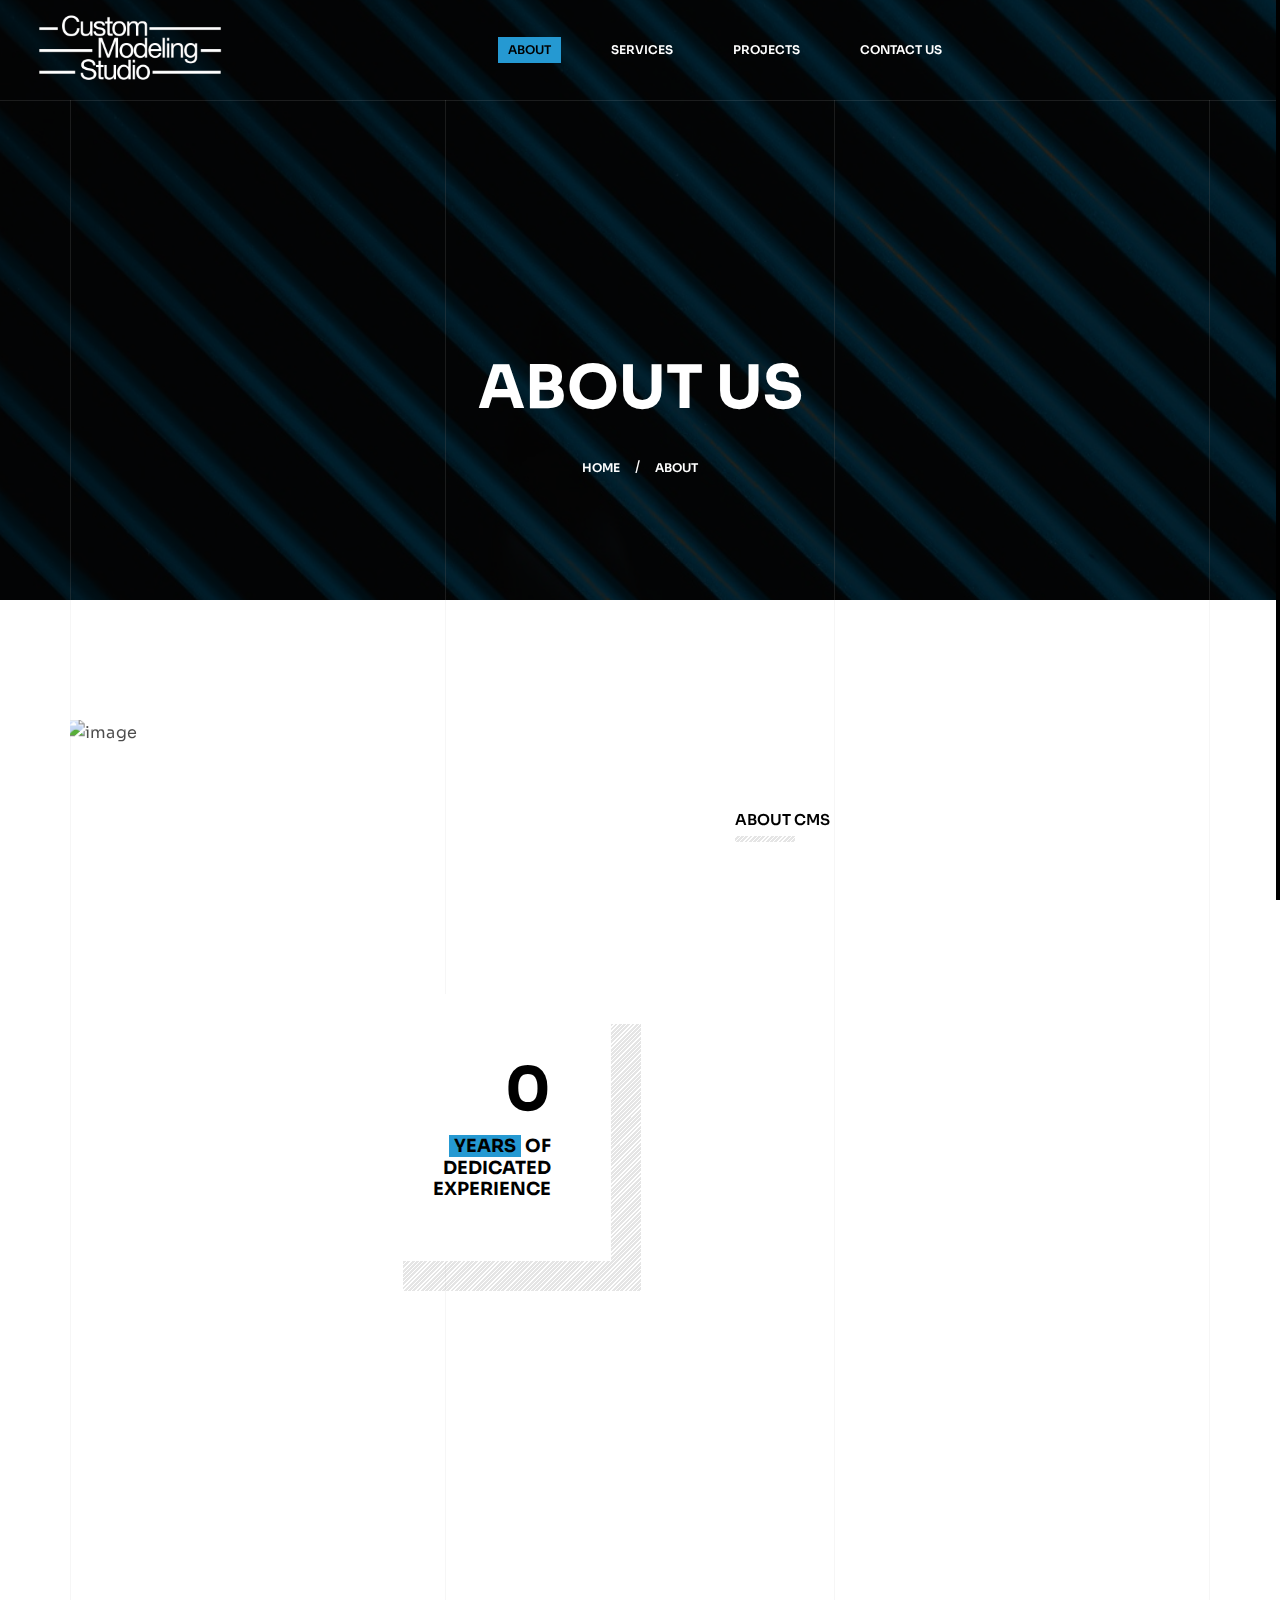
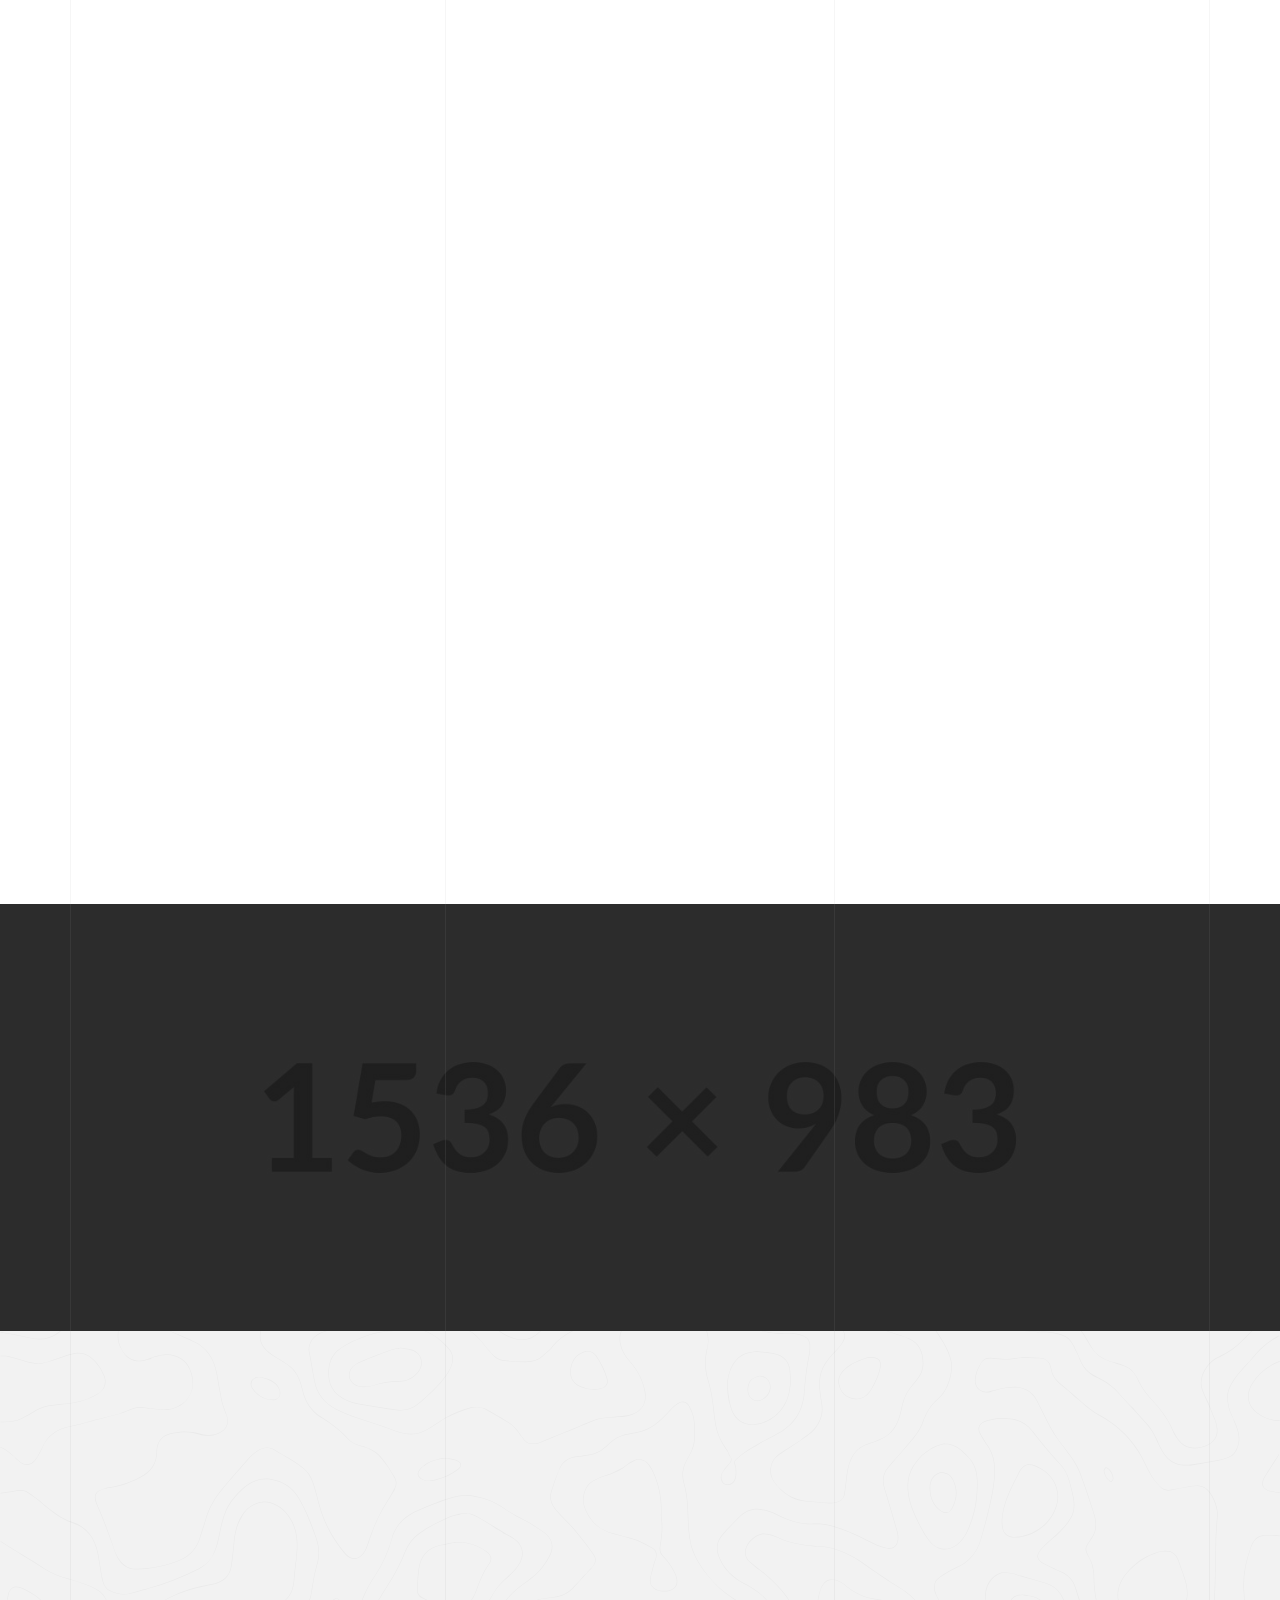
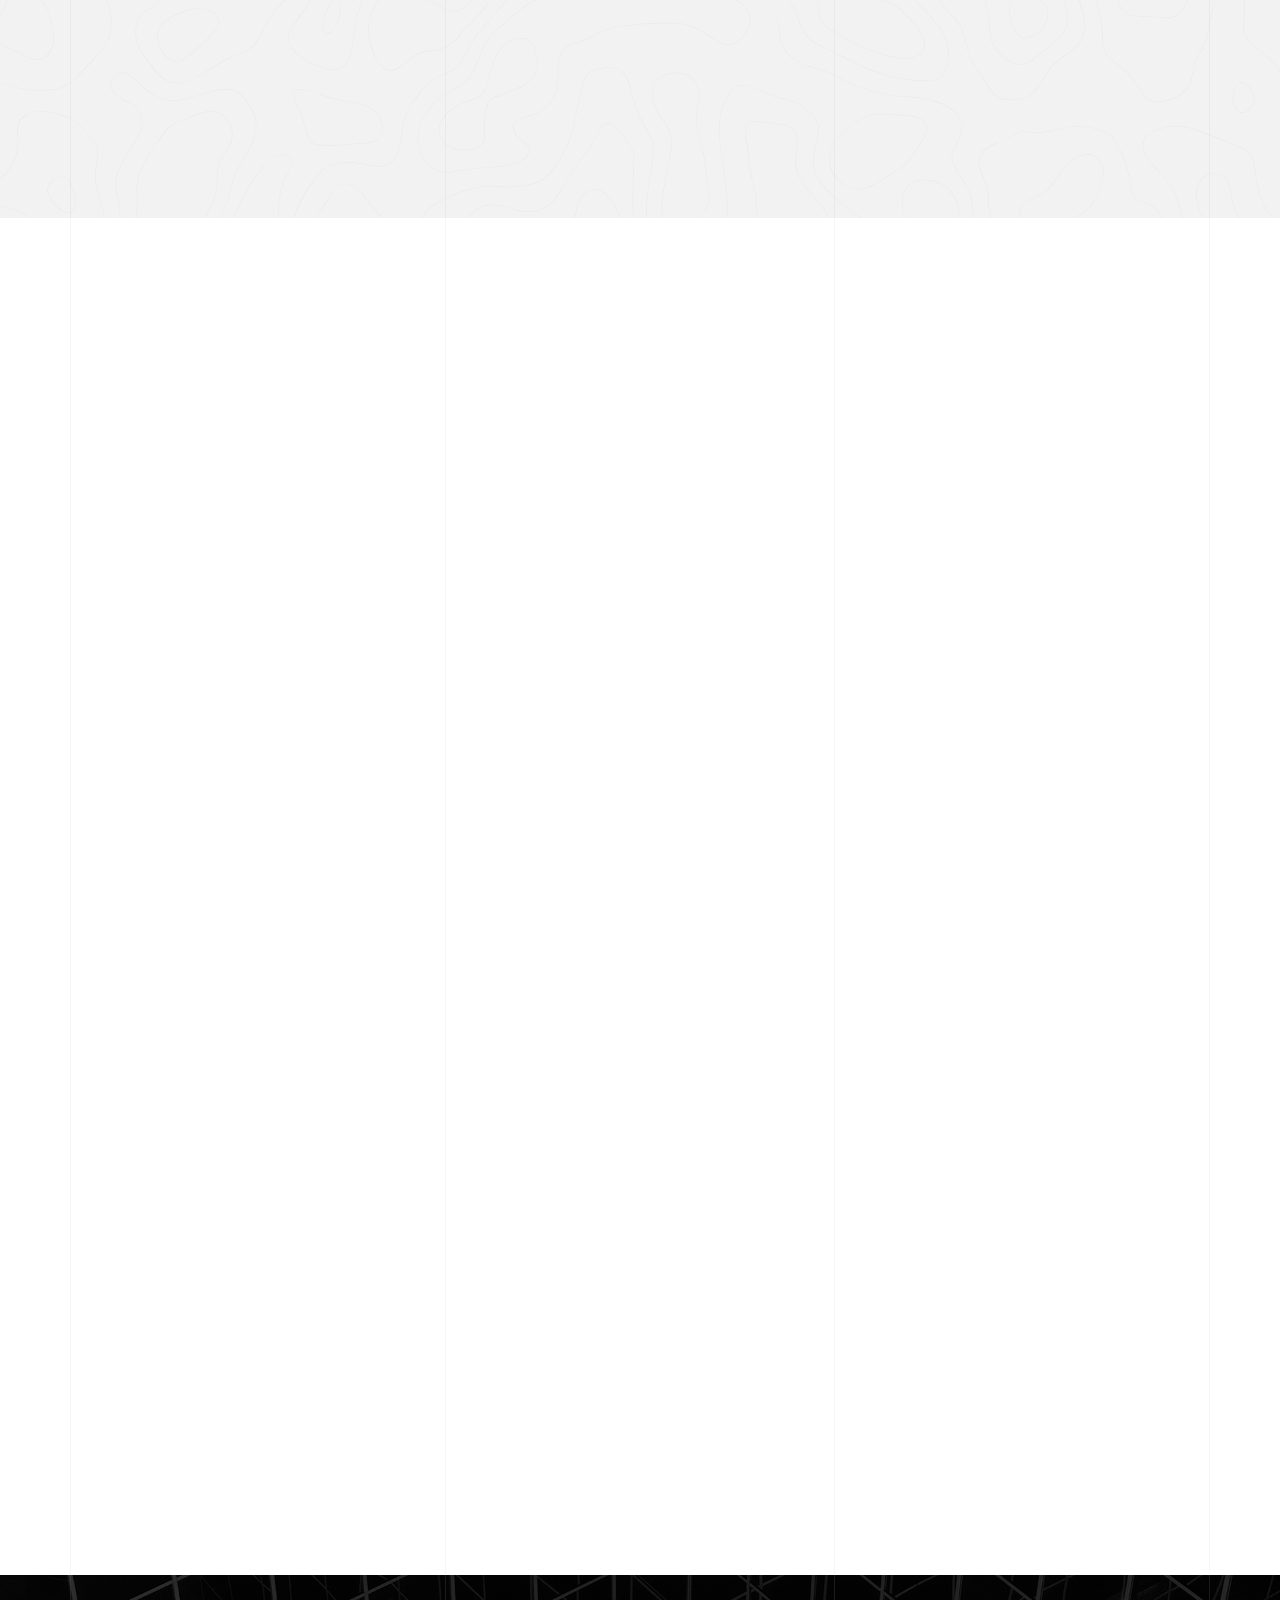
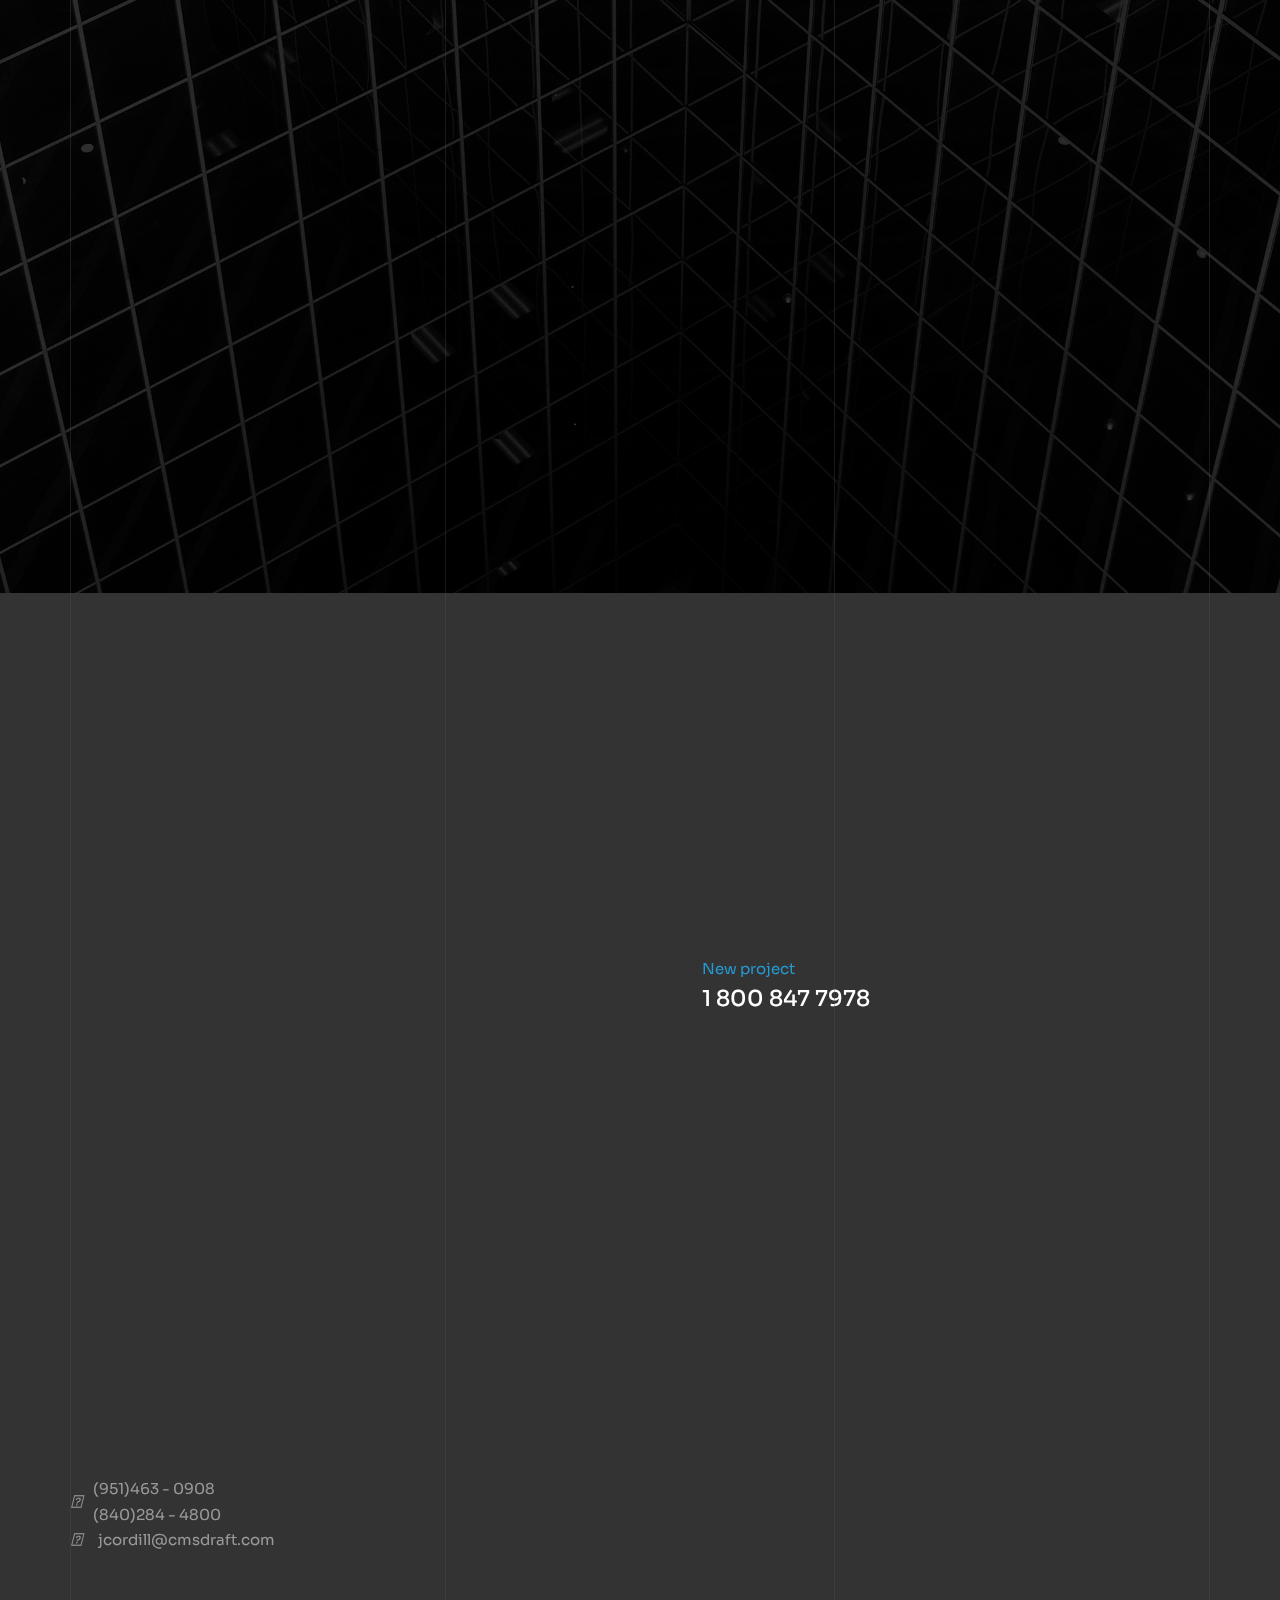
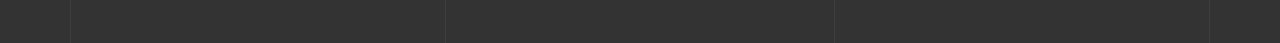
==== commit 40997dc7: "٫" ====
--- a/about.html
+++ b/about.html
@@ -41,9 +41,7 @@
                     <div class="mil-navigation">
                         <nav>
                             <ul>
-                                <li class="mil-has-children ">
-                                    <a href="index.html">Home</a>
-                                </li>
+                               
                                 <li class="mil-has-children mil-active">
                                     <a href="about.html">About</a>        
                                 </li>
@@ -102,34 +100,165 @@
                 <div class="container mil-p-120-60">
                     <div class="mil-background-grid mil-softened"></div>
                     <div class="row">
-                        <div class="row justify-content-center">
-                            <div class="col-lg-8">
-    
-                                <div class="mil-center mil-mb-120">
-                                    <!-- <span class="mil-suptitle mil-upper mil-up mil-mb-30">Modern concept</span> -->
-                                    <p class="mil-text-lg mil-up">Welcome to Custom Modelling Studio, nestled in the vibrant heart of California, where every single line is a testament to our commitment to precision and style. Our journey began with a simple yet profound concept: to bring creative drawings, plans, and sketches to life, specializing particularly in millwork shop drawings. Our passion for creation is not just a process; it’s a celebration of artistry.
-                                    </p>
-                                </div>
-    
-                            </div>
-                        </div>
+                        
+                        <div class="row justify-content-between align-items-center flex-sm-row-reverse">
+                            <div class="col-lg-5">
+    
+                                <div class="mil-mb-90">
+                                    <span class="mil-suptitle mil-upper mil-up mil-mb-30">About CMS</span>
+                                    <h2 class="mil-upper mil-up mil-mb-30" style="font-size:40px;">Welcome to Custom Modeling Studio</h2>
+                                    <p class="mil-up mil-mb-40">your premier destination for exceptional millwork shop drawings services! Based in the heart of California, with over 23 years of dedicated experience, we pride ourselves on delivering top-notch solutions tailored to your unique needs </p>
+                                </div>
+    
+                            </div>
+                            <div class="col-lg-6">
+    
+                                <div class="mil-illustration mil-up mil-mb-90">
+                                    <div class="mil-image-frame">
+                                        <img src="img/covers/CMS-BG7.jpg" alt="image" class="mil-scale" data-value-1="1" data-value-2="1.3">
+                                    </div>
+                                    <div class="mil-about-counter">
+                                        <h1 class="mil-counter mil-right mil-mb-10" data-number="23">0</h1>
+                                        <h5 class="mil-upper mil-right"><span class="mil-marker">Years</span> of <br>dedicated <br>experience</h5>
+                                    </div>
+                                </div>
+    
+                            </div>
+                        </div>
+                      
+                    </div>
+                </div>
+            </section>
+            <!-- services end -->
+
+           
+            <section>
+                <div class="container mil-p-0-90">
+                    <div class="mil-background-grid mil-softened"></div>
+                    <div class="row justify-content-between">
+                        <div class="col-lg-6">
+
+                            <div>
+                                
+                                <h2 class="mil-upper mil-up mil-mb-40" style="font-size:32px;">At CMS, we understand the importance of precision and excellence in every project</h2>
+                            </div>
+
+                        </div>
+                        <div class="col-lg-5">
+                            <p class="mil-up mil-mb-60">Whether you're an architect, designer, contractor, or builder, we are committed to providing you with meticulous shop drawings that meet and exceed your expectations</p>
+                        </div>
+                    </div>
+                </div>
+            </section>
+ 
+            <!-- services -->
+            <section>
+                <div class="container mil-p-120-60">
+                    <div class="mil-background-grid mil-softened"></div>
+                    <div class="row">
+                        
+                        <div class="row justify-content-between align-items-center flex-sm-row-reverse">
+                            <div class="col-lg-6">
+
+                                <div class="mil-illustration-slider-frame mil-up mil-mb-90">
+                                    <div class="swiper-container mil-illustration-slider">
+                                        <div class="swiper-wrapper">
+                                            <div class="swiper-slide">
+    
+                                                <div class="mil-illustration" data-swiper-parallax-x="50" data-swiper-parallax-scale="1.3">
+                                                    <div class="mil-image-frame">
+                                                        <img src="img/photo/7.jpg" alt="image">
+                                                    </div>
+                                                </div>
+    
+                                            </div>
+                                            <div class="swiper-slide">
+    
+                                                <div class="mil-illustration" data-swiper-parallax-x="50" data-swiper-parallax-scale="1.3">
+                                                    <div class="mil-image-frame">
+                                                        <img src="img/covers/1.jpg" alt="image">
+                                                    </div>
+                                                </div>
+    
+                                            </div>
+                                            <div class="swiper-slide">
+    
+                                                <div class="mil-illustration" data-swiper-parallax-x="50" data-swiper-parallax-scale="1.3">
+                                                    <div class="mil-image-frame">
+                                                        <img src="img/photo/8.jpg" alt="image">
+                                                    </div>
+                                                </div>
+    
+                                            </div>
+                                        </div>
+                                    </div>
+                                    <div class="mil-illustration-slider-nav mil-up">
+                                        <div class="mil-nav-buttons">
+                                            <div class="mil-slider-button mil-illustration-prev">Prev</div>
+                                            <div class="mil-slider-button mil-illustration-next">Next</div>
+                                        </div>
+                                    </div>
+                                </div>
+                            </div>
+                            <div class="col-lg-5">
+
+                                <div class="mil-mb-90">
+                                    <p class="mil-up mil-mb-40">Our adherence to the <b>Architectural Woodwork Institute (AWI)</b> standards sets us apart, ensuring that every detail of your project is executed with the utmost care and professionalism. From concept to completion, our team of skilled drafters and engineers work tirelessly to bring your vision to life, delivering drawings that are not only accurate but also innovative and forward-thinking.</p>
+                                </div>
+
+                            </div>
+                           
+                        </div>
+                    
+                    </div>
+                </div>
+            </section>
+            <section class="mil-dark-bg mil-relative mil-o-hidden">
+                <img src="img/photo/6.jpg" class="mil-bg-img mil-scale" alt="image" data-value-1="1" data-value-2="1.4">
+                <div class="mil-overlay"></div>
+                <div class="container mil-p-120-0">
+                    <div class="mil-background-grid"></div>
+                    <div class="row justify-content-center align-items-end">
+                        <div class="col-lg-12">
+
+                            <div class="mil-mb-90 mil-center">
+                                <h2 class="mil-upper mil-light mil-up mil-mb-30">your project is in <br> <span class="mil-accent">capable hands</span> </h2>
+                                <p class="mil-light-soft mil-up mil-mb-40">What sets us apart is our dedication to customer satisfaction. We believe in building lasting relationships with our clients, based on trust, transparency, and collaboration. When you choose CMS, you can rest assured that your project is in capable hands, and we will go above and beyond to ensure your complete satisfaction.
+                                </p>
+                            </div>
+
+                        </div>
+                        
+                    </div>
+                </div>
+            </section>
+
+            <!-- portfolio end -->
+            <!-- services end -->
+            <section class="mil-soft-bg mil-relative">
+                <img src="img/other/bg.svg" class="mil-bg-img" alt="image">
+                <div class="container mil-p-120-60">
+                    <div class="mil-background-grid mil-softened"></div>
+
+                    <div class="row">
                         <div class="col-12">
-                            <div class="mil-mb-90">
-                                <h2 class="mil-upper mil-up mil-mb-30">So, what’s our story at CMS?</h2>
-                                <p class="mil-up">It’s a tale woven with thrills and splendor, a narrative that has propelled us to the pinnacle of excellence. From the inception of our millwork shop drawings to the local brand recognition we’ve proudly cultivated, our experience has been nothing short of extraordinary. Time has been our teacher, guiding us through challenges and teaching us resilience. As a result, our designs have evolved, now embodying a level of refinement that only time and dedication can achieve.
+
+                            <div class="mil-center mil-mb-90">
+                                <h2 class="mil-upper mil-up mil-mb-30">CMS is your dedicated partner</h2>
+                                <p class="mil-up mil-mb-30">Whether you're seeking perfection in your millwork shop drawings or aiming for flawless project execution, CMS is your dedicated partner. With our slogan <b>"where every line matters,"</b> we assure you of meticulous attention to detail in every aspect of our work. 
                                 </p>
-                            </div>
-                        </div>
-                      
-                    </div>
-                </div>
-            </section>
-            <!-- services end -->
-
-           
-
- 
-
+                                
+                                <p class="mil-up ">Our commitment to excellence extends to providing submittal sets that aim for approval from the first round, saving you time and hassle. Experience the difference with Custom Modeling Studio – where precision, professionalism, and perfection converge. 
+                                </p>
+
+                            </div>
+
+                        </div>
+                        
+
+                    </div>
+                </div>
+            </section>
             <!-- values -->
             <section>
                 <div class="container mil-p-120-60">
@@ -288,17 +417,17 @@
                         <div class="col-lg-8">
                             <div class="row">
                                 <div class="col-12">
-
+    
                                     <div class="mil-footer-navigation mil-up mil-mb-90">
                                         <nav>
                                             <ul>
                                                 <li>
                                                     <a href="index.html">Home</a>
                                                 </li>
-                                                <li class="mil-active">
+                                                <li >
                                                     <a href="about.html">About</a>
                                                 </li>
-                                                <li>
+                                                <li class="mil-active">
                                                     <a href="services.html">Services</a>
                                                 </li>
                                                 <li>
@@ -310,44 +439,50 @@
                                             </ul>
                                         </nav>
                                     </div>
-
+    
                                 </div>
                                 <div class="col-md-6 col-lg-6 col-xl-6">
-
+    
                                     <span class="mil-suptitle mil-light mil-upper mil-up mil-mb-30">Contact Us</span>
                                     <ul class="contact-info mil-light-soft">
-                                        <li>
+                                        <li style="display: flex;align-items: center;gap: 10px;">
                                             <i class="fa-solid fa-phone"></i>
-                                            <a href="">0-000-0000-00</a>
+                                            <div class="phones">
+                                                <a href="tel:9514630908">(951)463 - 0908</a>
+                                                <br>
+                                                <a href="tel:8402844800">(840)284 - 4800</a>
+                                            </div>
                                         </li>
                                         <li>
                                             <i class="fa-solid fa-envelope"></i>
-                                            <a href="">example@cms.com</a>
+                                            <a href="">jcordill@cmsdraft.com</a>
                                         </li>
                                     </ul>
-
+    
                                 </div>
                                 <div class="col-md-6 col-lg-6 col-xl-6">
-
+    
                                     <span class="mil-suptitle mil-light mil-upper mil-up mil-mb-30">Location</span>
-                                    <p class="mil-text-sm mil-up mil-light-soft mil-mb-30">10233 Gaillard Lake Est Suite 420 Houston, TX 75169 (903) 560 - 9830</p>
-
+                                    <p class="mil-text-sm mil-up mil-light-soft mil-mb-30">Eastvale CA, 92880</p>
+    
                                 </div>
                                
                             </div>
                         </div>
                         <div class="col-lg-4">
-
-                            <a href="home-1.html" class="mil-footer-logo mil-up mil-mb-30">
+    
+                            <a href="index.html" class="mil-footer-logo mil-up mil-mb-30">
                                 <img src="img/logo/CMS-Animation-White.gif" alt="Logo" style="width: 130px">
+                                <div class="slogan"  style="color:white;">Where Eevery Line Matters</div>
+    
                             </a>
-
-                        </div>
-
-                    </div>
-                </div>
-                <div class="container-fluid">
-
+    
+                        </div>
+    
+                    </div>
+                </div>
+                <!-- <div class="container-fluid">
+    
                     <div class="mil-footer-bottom justify-content-center">
                         <ul class="mil-light-soft mil-mb-15">
                             <li><a href="#">Facebook</a></li>
@@ -357,9 +492,10 @@
                         </ul>
                        
                     </div>
-
-                </div>
-            </footer>
+    
+                </div> -->
+                
+               </footer>
             <!-- footer end -->
 
         </div>
--- a/css/style.css
+++ b/css/style.css
@@ -115,7 +115,11 @@
 section {
   position: relative;
 }
-
+.contact-info li{
+  display: flex;
+  align-items: center;
+  gap: 15px;
+}
 /* -------------------------------------------
 
 typography
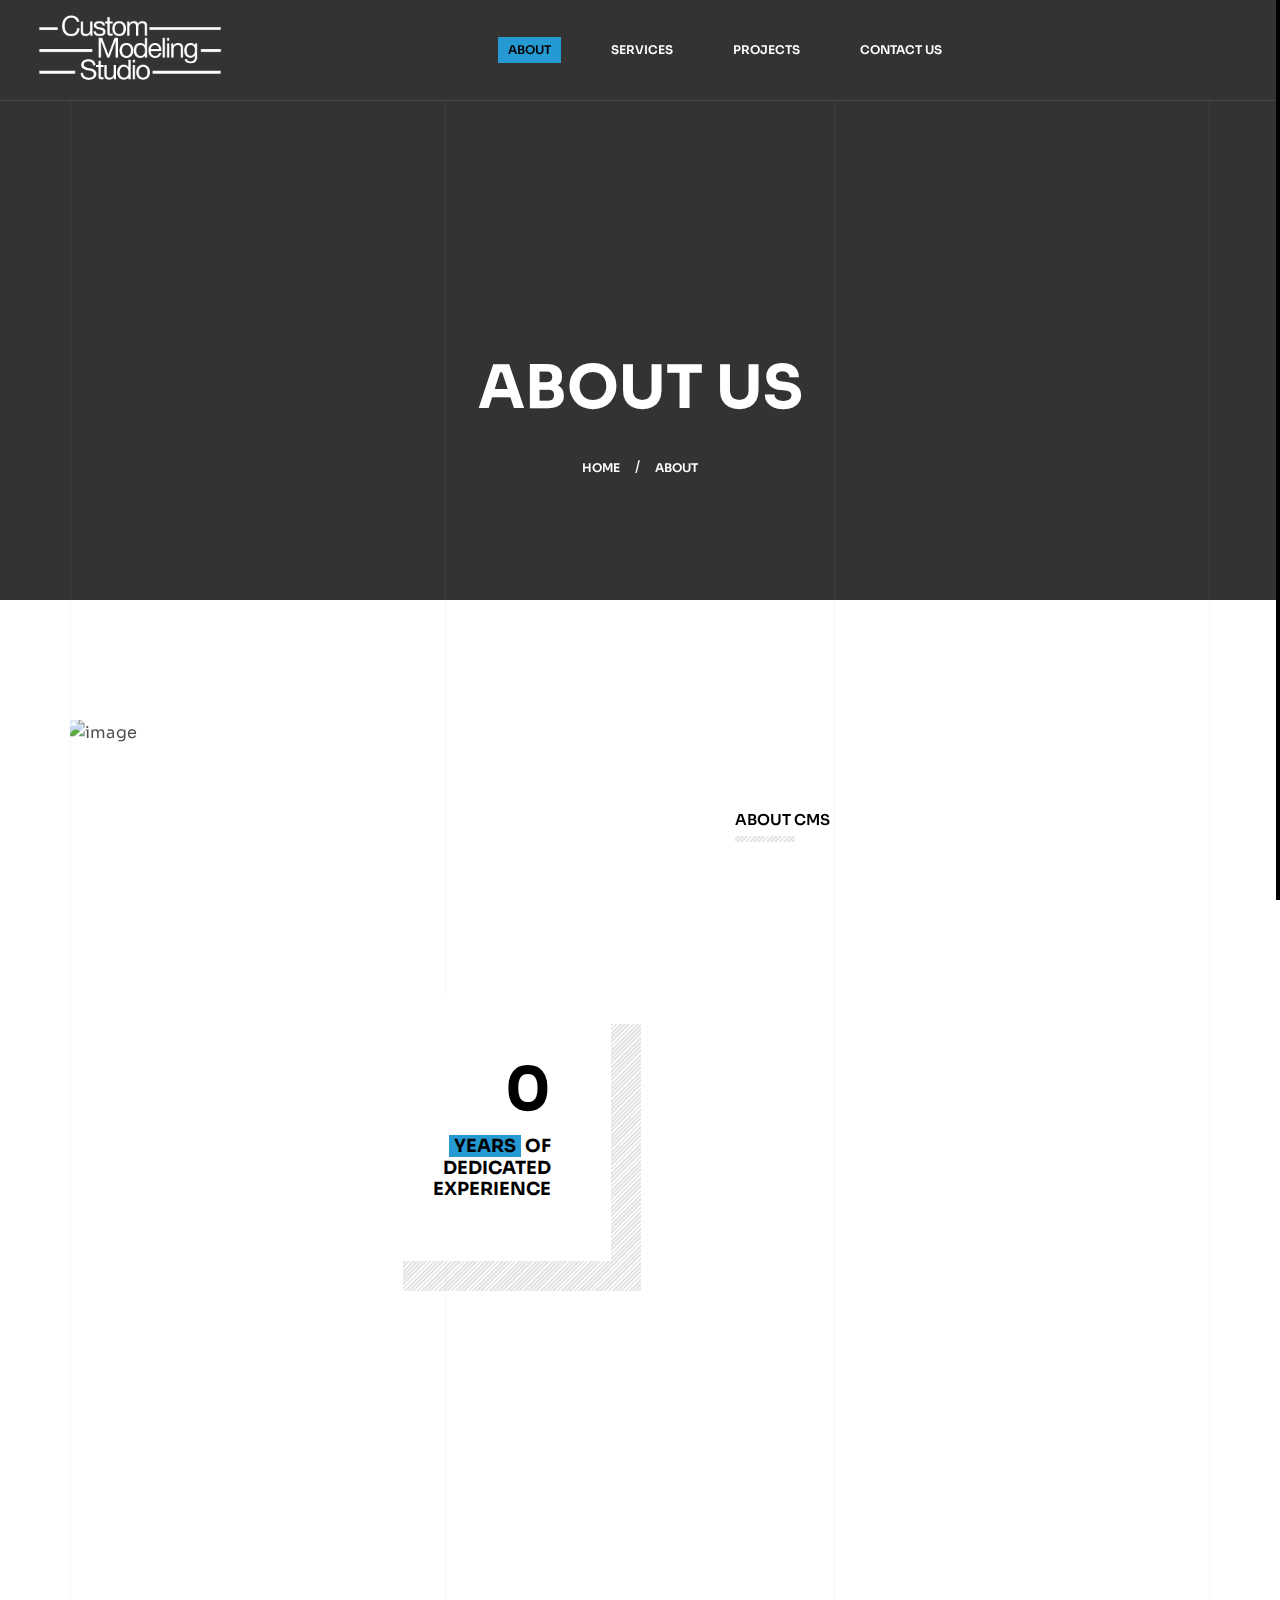
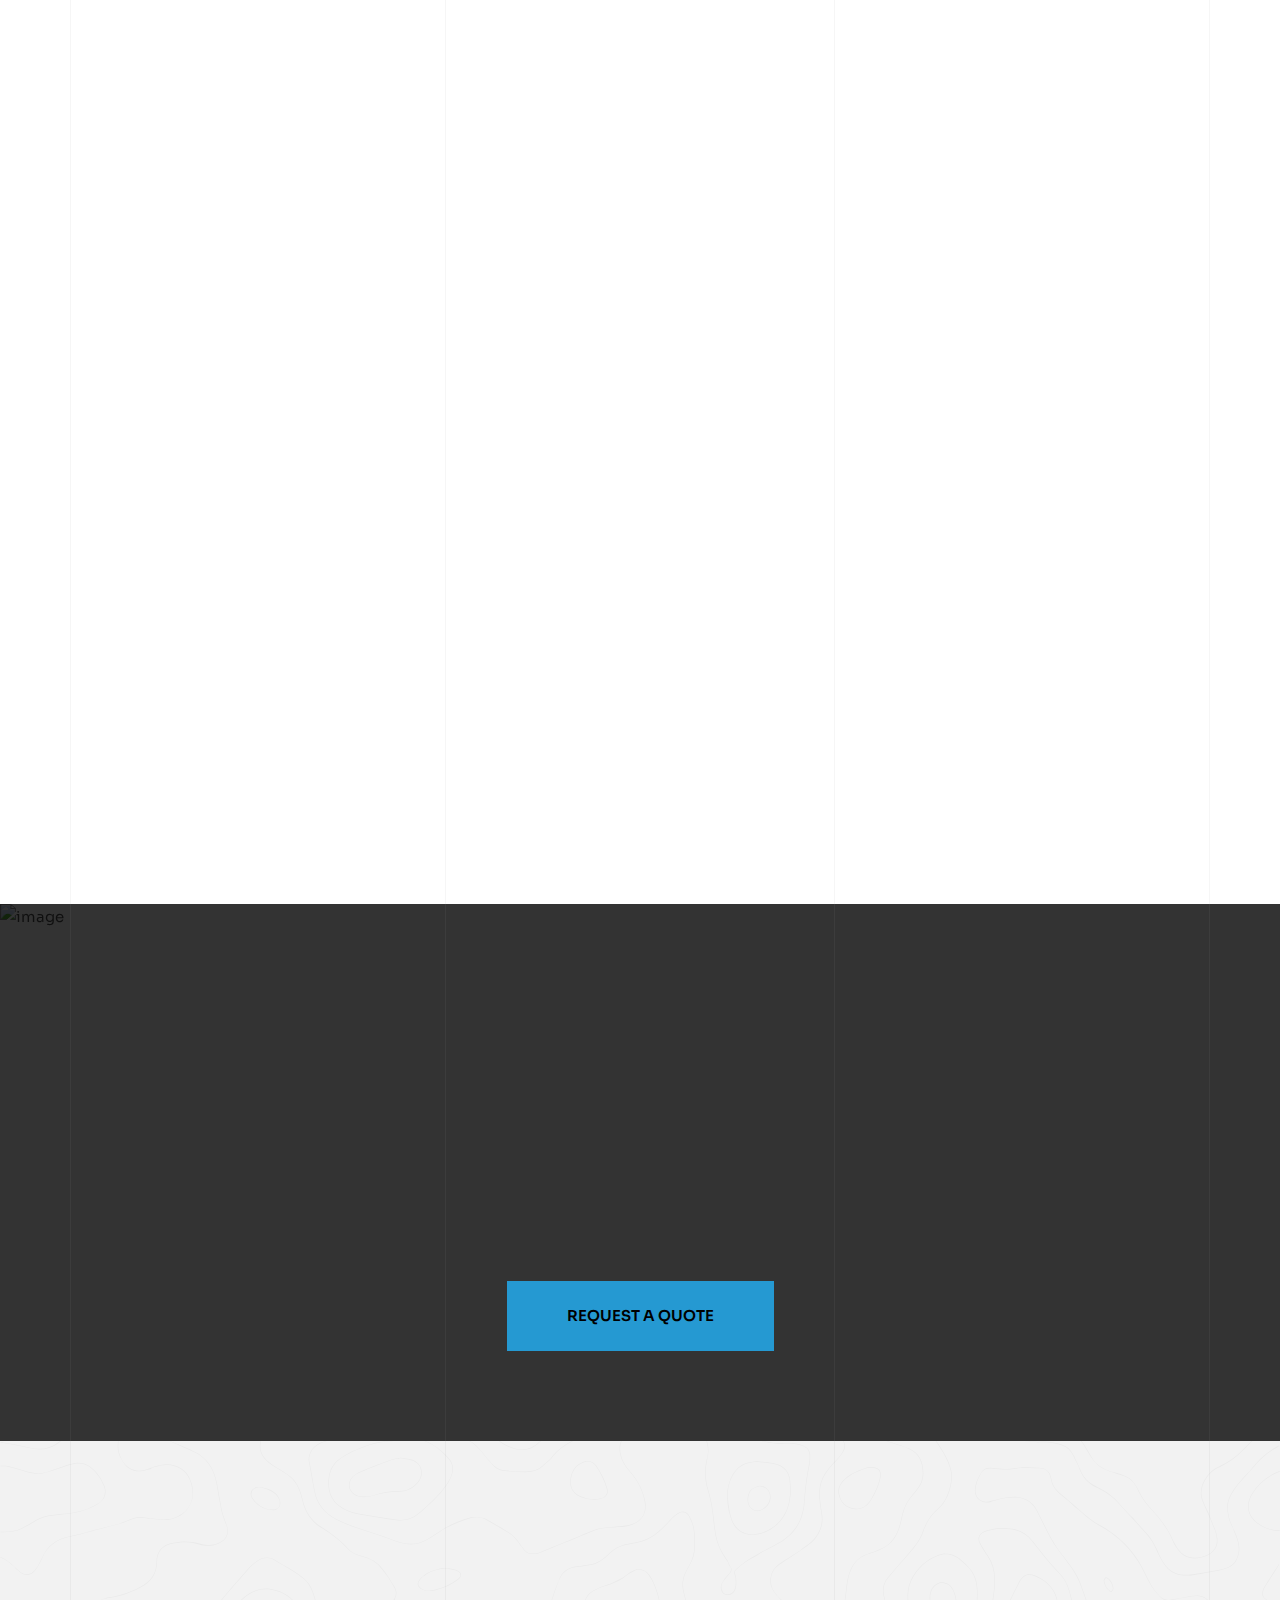
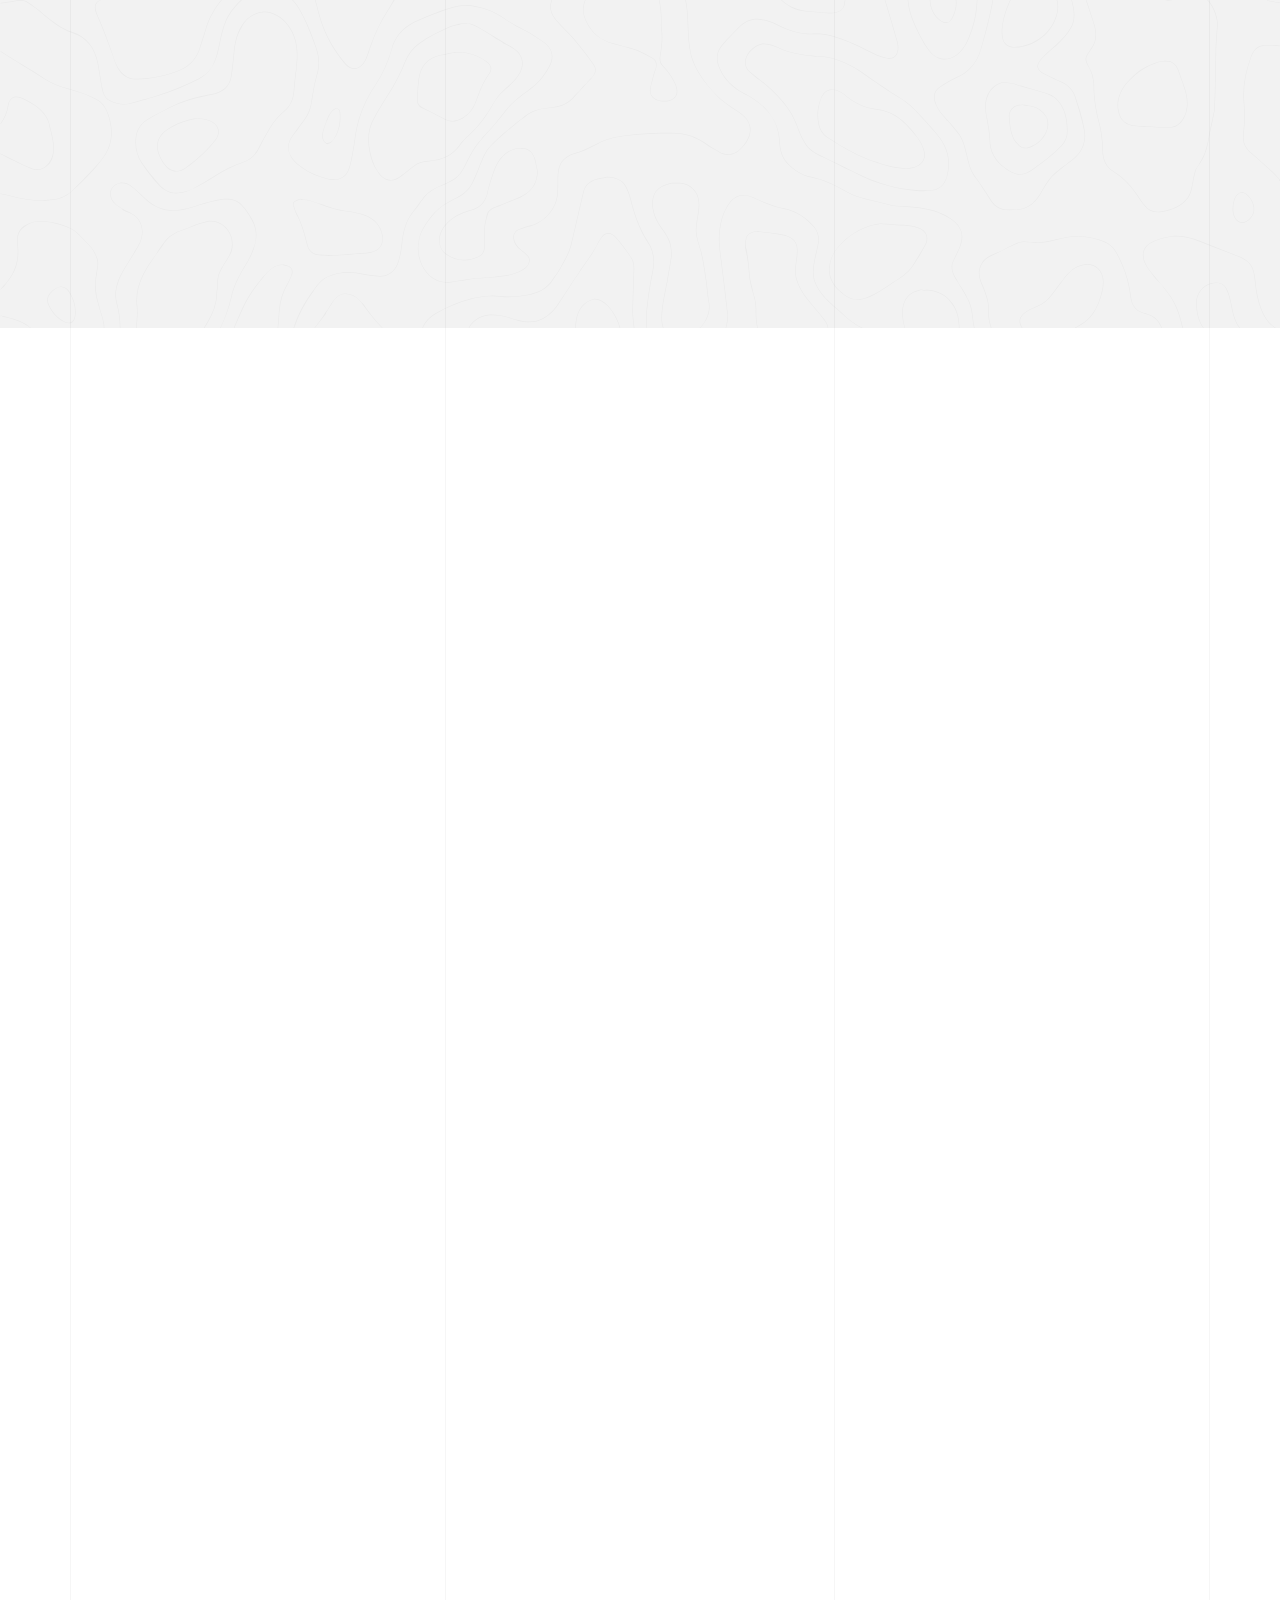
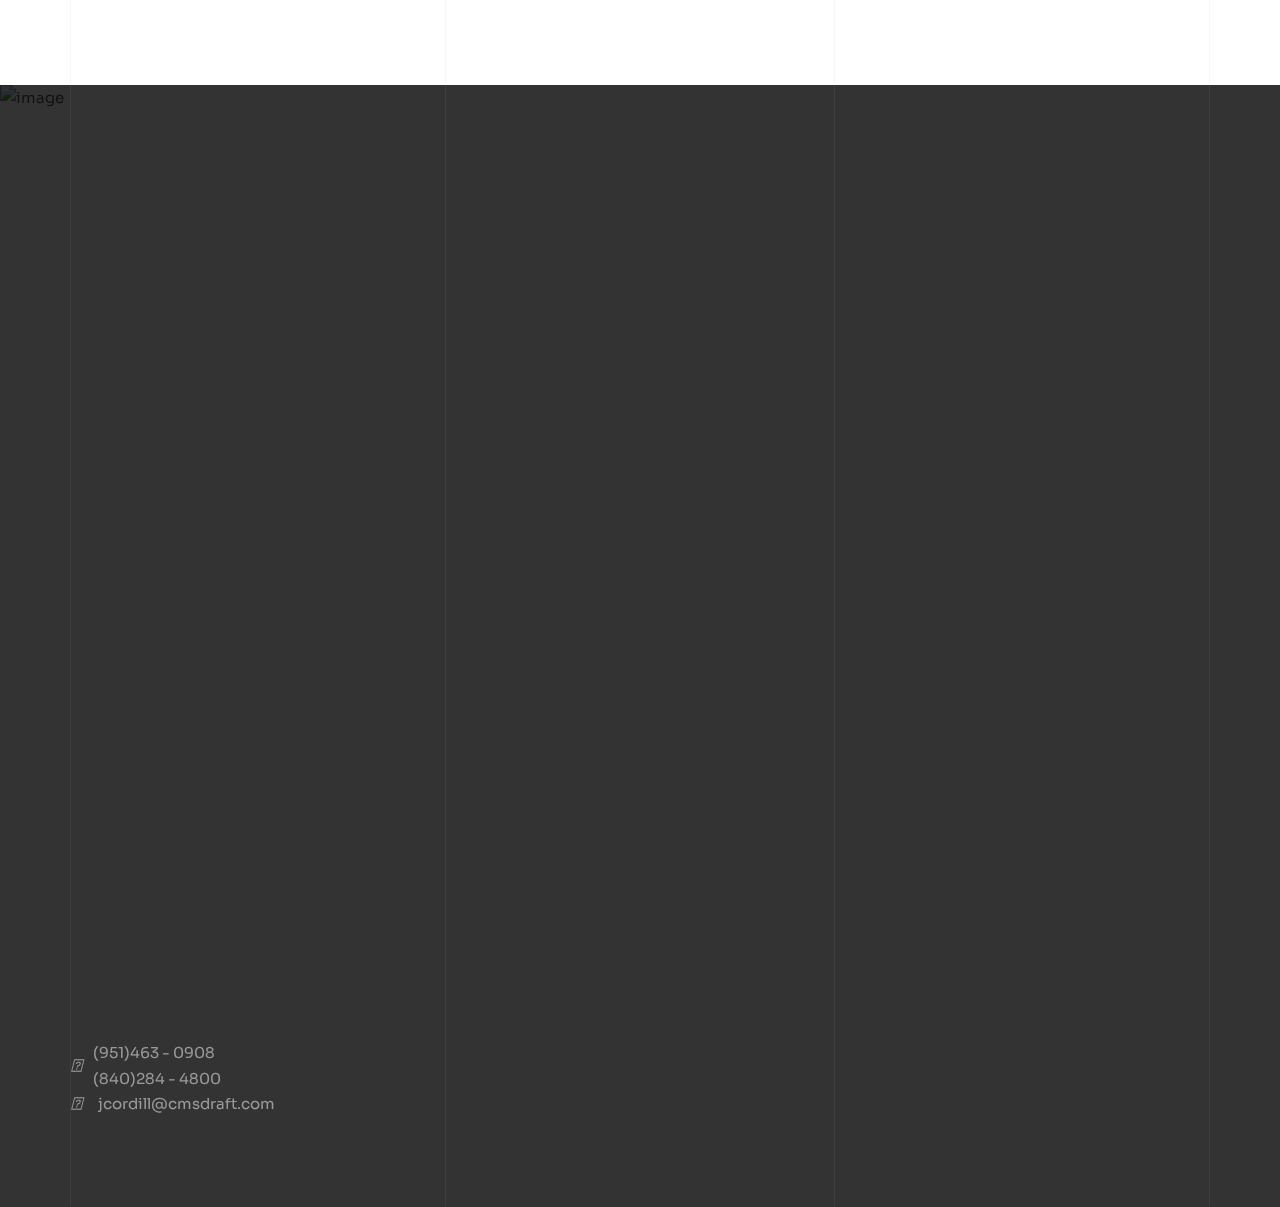
==== commit 5d4e320f: "." ====
--- a/about.html
+++ b/about.html
@@ -7,6 +7,7 @@
     <meta name="viewport" content="width=device-width, initial-scale=1.0">
     <meta http-equiv="X-UA-Compatible" content="ie=edge">
     <link rel="icon" type="image/png" sizes="32x32" href="img/icons/CMS 50px .png">
+    <script src="https://kit.fontawesome.com/1a11e246e6.js" crossorigin="anonymous"></script>
 
     <!-- bootstrap grid css -->
     <link rel="stylesheet" href="css/plugins/bootstrap-grid.css">
@@ -17,7 +18,7 @@
     <!-- ruizarch css -->
     <link rel="stylesheet" href="css/style.css">
     <!-- page name -->
-    <title>CMS</title>
+    <title>About</title>
 
 </head>
 
@@ -78,7 +79,7 @@
 
             <!-- banner -->
             <section class="mil-banner mil-banner-sm">
-                <img src="img/covers/CMS-BG1.jpg" class="mil-bg-img mil-scale" data-value-1=".4" data-value-2="1.4" alt="image" style="object-position: top">
+                <img src="img/covers/2.png" class="mil-bg-img mil-scale" data-value-1=".4" data-value-2="1.4" alt="image" style="object-position: top">
                 <div class="mil-overlay"></div>
                 <div class="container">
                     <div class="mil-background-grid mil-top-space"></div>
@@ -86,7 +87,7 @@
                         <div class="mil-mb-90">
                             <h1 class="mil-light mil-upper mil-mb-30">About us</h1>
                             <ul class="mil-breadcrumbs mil-center">
-                                <li><a href="home-1.html">Home</a></li>
+                                <li><a href="index.html">Home</a></li>
                                 <li><a href="about.html">About</a></li>
                             </ul>
                         </div>
@@ -115,7 +116,7 @@
     
                                 <div class="mil-illustration mil-up mil-mb-90">
                                     <div class="mil-image-frame">
-                                        <img src="img/covers/CMS-BG7.jpg" alt="image" class="mil-scale" data-value-1="1" data-value-2="1.3">
+                                        <img src="img/covers/8.png" alt="image" class="mil-scale" data-value-1="1" data-value-2="1.3">
                                     </div>
                                     <div class="mil-about-counter">
                                         <h1 class="mil-counter mil-right mil-mb-10" data-number="23">0</h1>
@@ -167,7 +168,7 @@
     
                                                 <div class="mil-illustration" data-swiper-parallax-x="50" data-swiper-parallax-scale="1.3">
                                                     <div class="mil-image-frame">
-                                                        <img src="img/photo/7.jpg" alt="image">
+                                                        <img src="img/covers/6.png" alt="image">
                                                     </div>
                                                 </div>
     
@@ -176,7 +177,7 @@
     
                                                 <div class="mil-illustration" data-swiper-parallax-x="50" data-swiper-parallax-scale="1.3">
                                                     <div class="mil-image-frame">
-                                                        <img src="img/covers/1.jpg" alt="image">
+                                                        <img src="img/covers/7.png" alt="image">
                                                     </div>
                                                 </div>
     
@@ -185,7 +186,7 @@
     
                                                 <div class="mil-illustration" data-swiper-parallax-x="50" data-swiper-parallax-scale="1.3">
                                                     <div class="mil-image-frame">
-                                                        <img src="img/photo/8.jpg" alt="image">
+                                                        <img src="img/covers/3.png" alt="image">
                                                     </div>
                                                 </div>
     
@@ -214,7 +215,7 @@
                 </div>
             </section>
             <section class="mil-dark-bg mil-relative mil-o-hidden">
-                <img src="img/photo/6.jpg" class="mil-bg-img mil-scale" alt="image" data-value-1="1" data-value-2="1.4">
+                <img src="img/covers/9.png" class="mil-bg-img mil-scale" alt="image" data-value-1="1" data-value-2="1.4">
                 <div class="mil-overlay"></div>
                 <div class="container mil-p-120-0">
                     <div class="mil-background-grid"></div>
@@ -225,6 +226,8 @@
                                 <h2 class="mil-upper mil-light mil-up mil-mb-30">your project is in <br> <span class="mil-accent">capable hands</span> </h2>
                                 <p class="mil-light-soft mil-up mil-mb-40">What sets us apart is our dedication to customer satisfaction. We believe in building lasting relationships with our clients, based on trust, transparency, and collaboration. When you choose CMS, you can rest assured that your project is in capable hands, and we will go above and beyond to ensure your complete satisfaction.
                                 </p>
+                                <a href="quote.html" class="mil-button">Request a Quote</a>
+                                    
                             </div>
 
                         </div>
@@ -245,7 +248,7 @@
 
                             <div class="mil-center mil-mb-90">
                                 <h2 class="mil-upper mil-up mil-mb-30">CMS is your dedicated partner</h2>
-                                <p class="mil-up mil-mb-30">Whether you're seeking perfection in your millwork shop drawings or aiming for flawless project execution, CMS is your dedicated partner. With our slogan <b>"where every line matters,"</b> we assure you of meticulous attention to detail in every aspect of our work. 
+                                <p class="mil-up mil-mb-30">Whether you're seeking perfection in your millwork shop drawings or aiming for flawless project execution, CMS is your dedicated partner. With our slogan <b>"where every line matters"</b> we assure you of meticulous attention to detail in every aspect of our work. 
                                 </p>
                                 
                                 <p class="mil-up ">Our commitment to excellence extends to providing submittal sets that aim for approval from the first round, saving you time and hassle. Experience the difference with Custom Modeling Studio – where precision, professionalism, and perfection converge. 
@@ -350,7 +353,7 @@
             <!-- portfolio -->
             <!-- core -->
             <section class="mil-dark-bg mil-relative mil-o-hidden" id="what-next">
-                <img src="img/covers/CMS-BG4.jpg" class="mil-bg-img mil-scale" alt="image" style="object-position: top;" data-value-1="1" data-value-2="1.2">
+                <img src="img/covers/10.png" class="mil-bg-img mil-scale" alt="image" style="object-position: top;" data-value-1="1" data-value-2="1.2">
                 <div class="mil-overlay"></div>
                 <div class="container mil-p-120-90">
                     <div class="mil-background-grid"></div>
@@ -382,35 +385,14 @@
 
            
 
-            <!-- call to action -->
-            <section class="mil-dark-bg mil-relative mil-o-hidden">
-                <!-- <img src="img/covers/CMS-BG6.jpg" class="mil-bg-img mil-scale" alt="image" style="object-position: top;" data-value-1="1" data-value-2="1.2"> -->
-                <div class="mil-overlay"></div>
-                <div class="container mil-p-120-120">
-                    <div class="mil-background-grid"></div>
-                    <div class="row justify-content-center">
-                        <div class="col-lg-6">
-                            <div class="mil-center">
-                                <span class="mil-suptitle mil-upper mil-light mil-up mil-mb-30">Bring your ideas to life</span>
-                                <h2 class="mil-upper mil-light mil-up mil-mb-60">Get started with the project today</h2>
-                                <div class="mil-complex-actions">
-                                    <a href="contact.html" class="mil-button mil-up">Start A Project</a>
-                                    <div class="mil-phone-box">
-                                        <p class="mil-accent mil-mb-5">New project</p>
-                                        <h4 class="mil-light mil-thin">1 800 847 7978</h4>
-                                    </div>
-                                </div>
-                            </div>
-                        </div>
-                    </div>
-                </div>
-            </section>
-            <!-- call to action end -->
+           
 
             <!-- footer -->
             <footer class="mil-relative">
-                <img src="img/covers/CMS-BG6.jpg" class="mil-bg-img mil-parallax" alt="image" style="object-position: top;" data-value-1="-25%" data-value-2="23%">
+                <img src="img/covers/3.png" class="mil-bg-img mil-parallax" alt="image" style="object-position: bottom;" data-value-1="-25%" data-value-2="23%">
+                
                 <div class="mil-overlay"></div>
+
                 <div class="container mil-p-120-90">
                     <div class="mil-background-grid"></div>
                     <div class="row align-items-end">
@@ -421,13 +403,13 @@
                                     <div class="mil-footer-navigation mil-up mil-mb-90">
                                         <nav>
                                             <ul>
-                                                <li>
+                                                <li >
                                                     <a href="index.html">Home</a>
                                                 </li>
-                                                <li >
+                                                <li class="mil-active">
                                                     <a href="about.html">About</a>
                                                 </li>
-                                                <li class="mil-active">
+                                                <li >
                                                     <a href="services.html">Services</a>
                                                 </li>
                                                 <li>
@@ -455,15 +437,17 @@
                                         </li>
                                         <li>
                                             <i class="fa-solid fa-envelope"></i>
-                                            <a href="">jcordill@cmsdraft.com</a>
+                                            <a href="mailto:jcordill@cmsdraft.com">jcordill@cmsdraft.com</a>
                                         </li>
                                     </ul>
     
                                 </div>
                                 <div class="col-md-6 col-lg-6 col-xl-6">
-    
                                     <span class="mil-suptitle mil-light mil-upper mil-up mil-mb-30">Location</span>
-                                    <p class="mil-text-sm mil-up mil-light-soft mil-mb-30">Eastvale CA, 92880</p>
+                                    <p class="mil-text-sm mil-up mil-light-soft mil-mb-30">
+                                        <i class="fa-solid fa-location-dot"></i>
+                                        Eastvale CA, 92880
+                                    </p>
     
                                 </div>
                                
--- a/css/style.css
+++ b/css/style.css
@@ -1305,10 +1305,10 @@
   display: block;
   position: relative;
 }
-.mil-icon-box .mil-icon img {
+.mil-icon-box .mil-icon img ,.mil-icon-box .mil-icon svg{
   transition: 0.2s cubic-bezier(0, 0, 0.3642, 1);
 }
-.mil-icon-box:hover .mil-icon img {
+.mil-icon-box:hover .mil-icon img,.mil-icon-box:hover .mil-icon svg {
   transform: scale(1.1);
 }
 .mil-icon-box:hover .mil-icon.mil-icon-border {
@@ -1380,6 +1380,7 @@
   position: relative;
   overflow: hidden;
   padding: 60px;
+  height: 90%;
   border: 5px solid rgba(0, 0, 0, 0.1);
   border-image: repeating-linear-gradient(-45deg, transparent, transparent 1px, rgba(0, 0, 0, 0.1) 1px, rgba(0, 0, 0, 0.1) 3px) 5;
   transition: 0.4s cubic-bezier(0, 0, 0.3642, 1);
@@ -1858,7 +1859,7 @@
   transition: 0.2s cubic-bezier(0, 0, 0.3642, 1);
 }
 .mil-footer-bottom ul li a:hover ,footer a:hover{
-  color: #2599d2 !important;
+  color: white !important;
 }
 @media screen and (max-width: 992px) {
   .mil-footer-bottom {
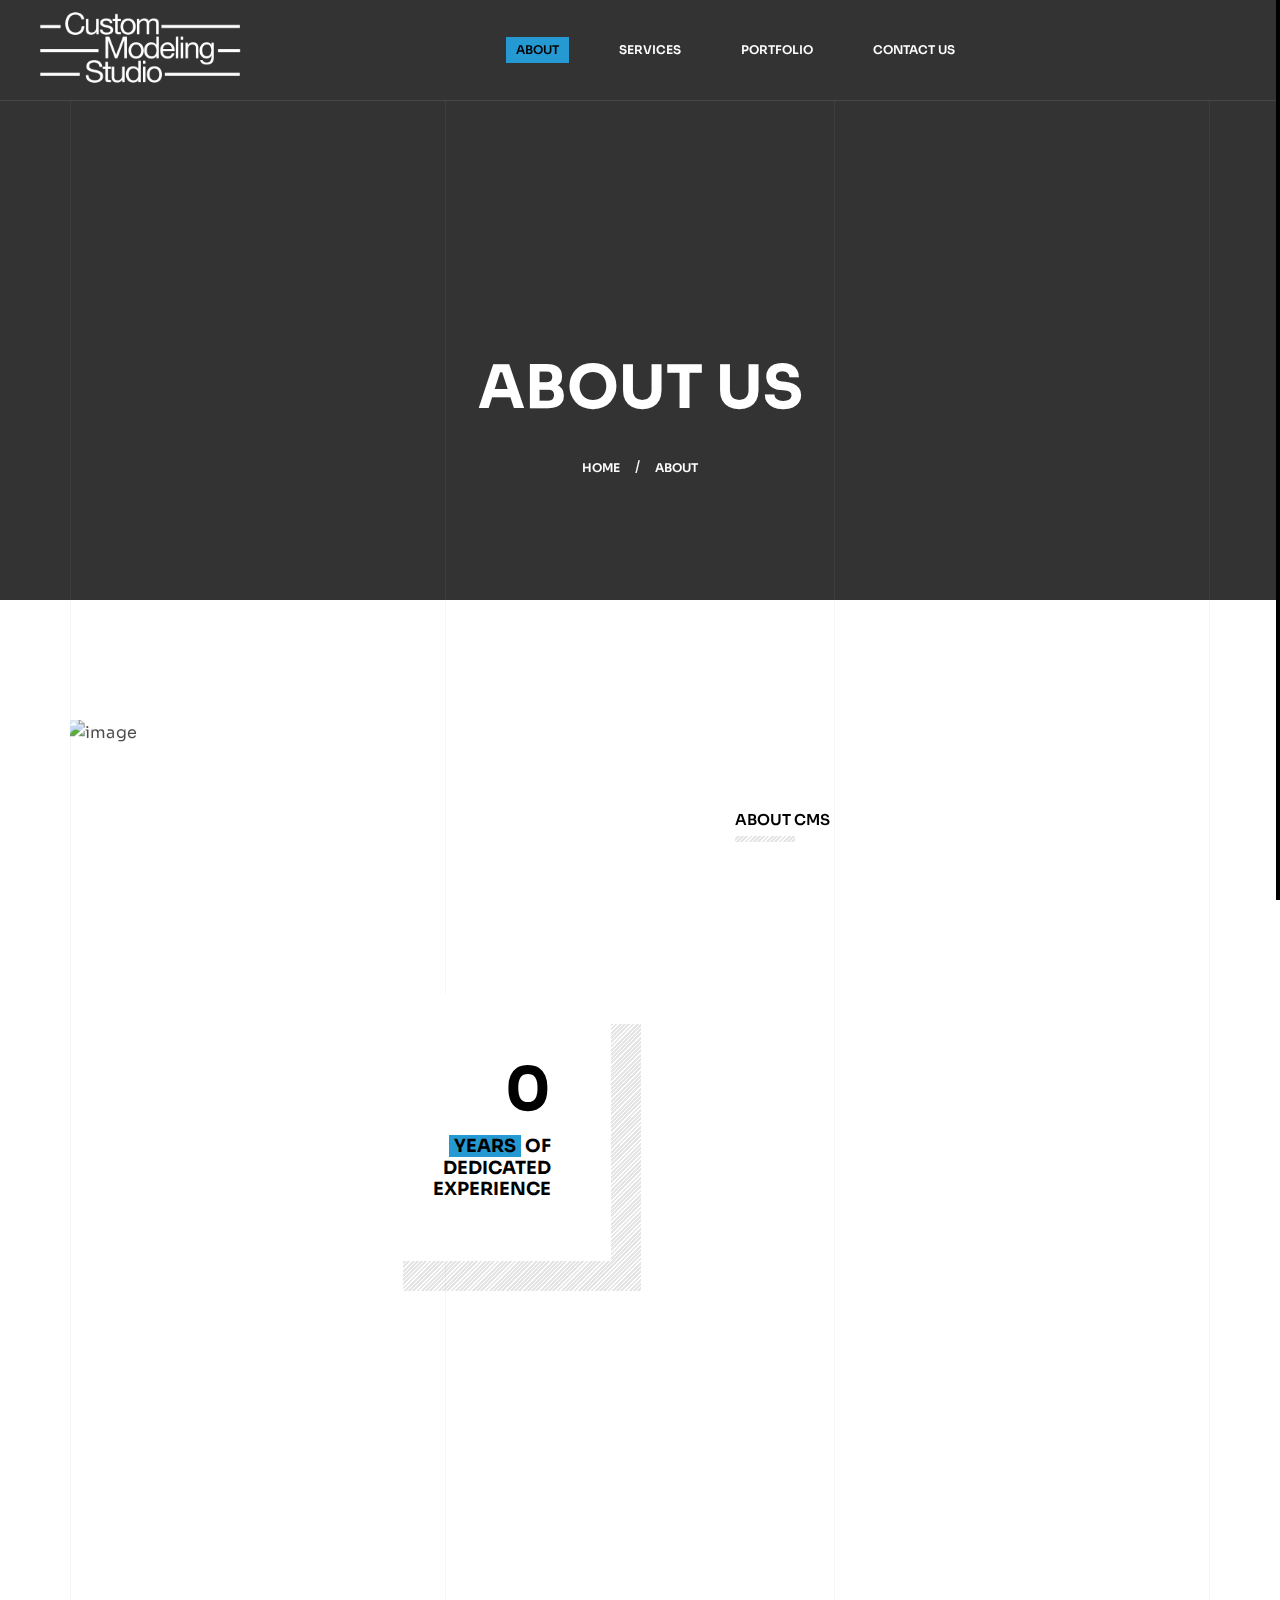
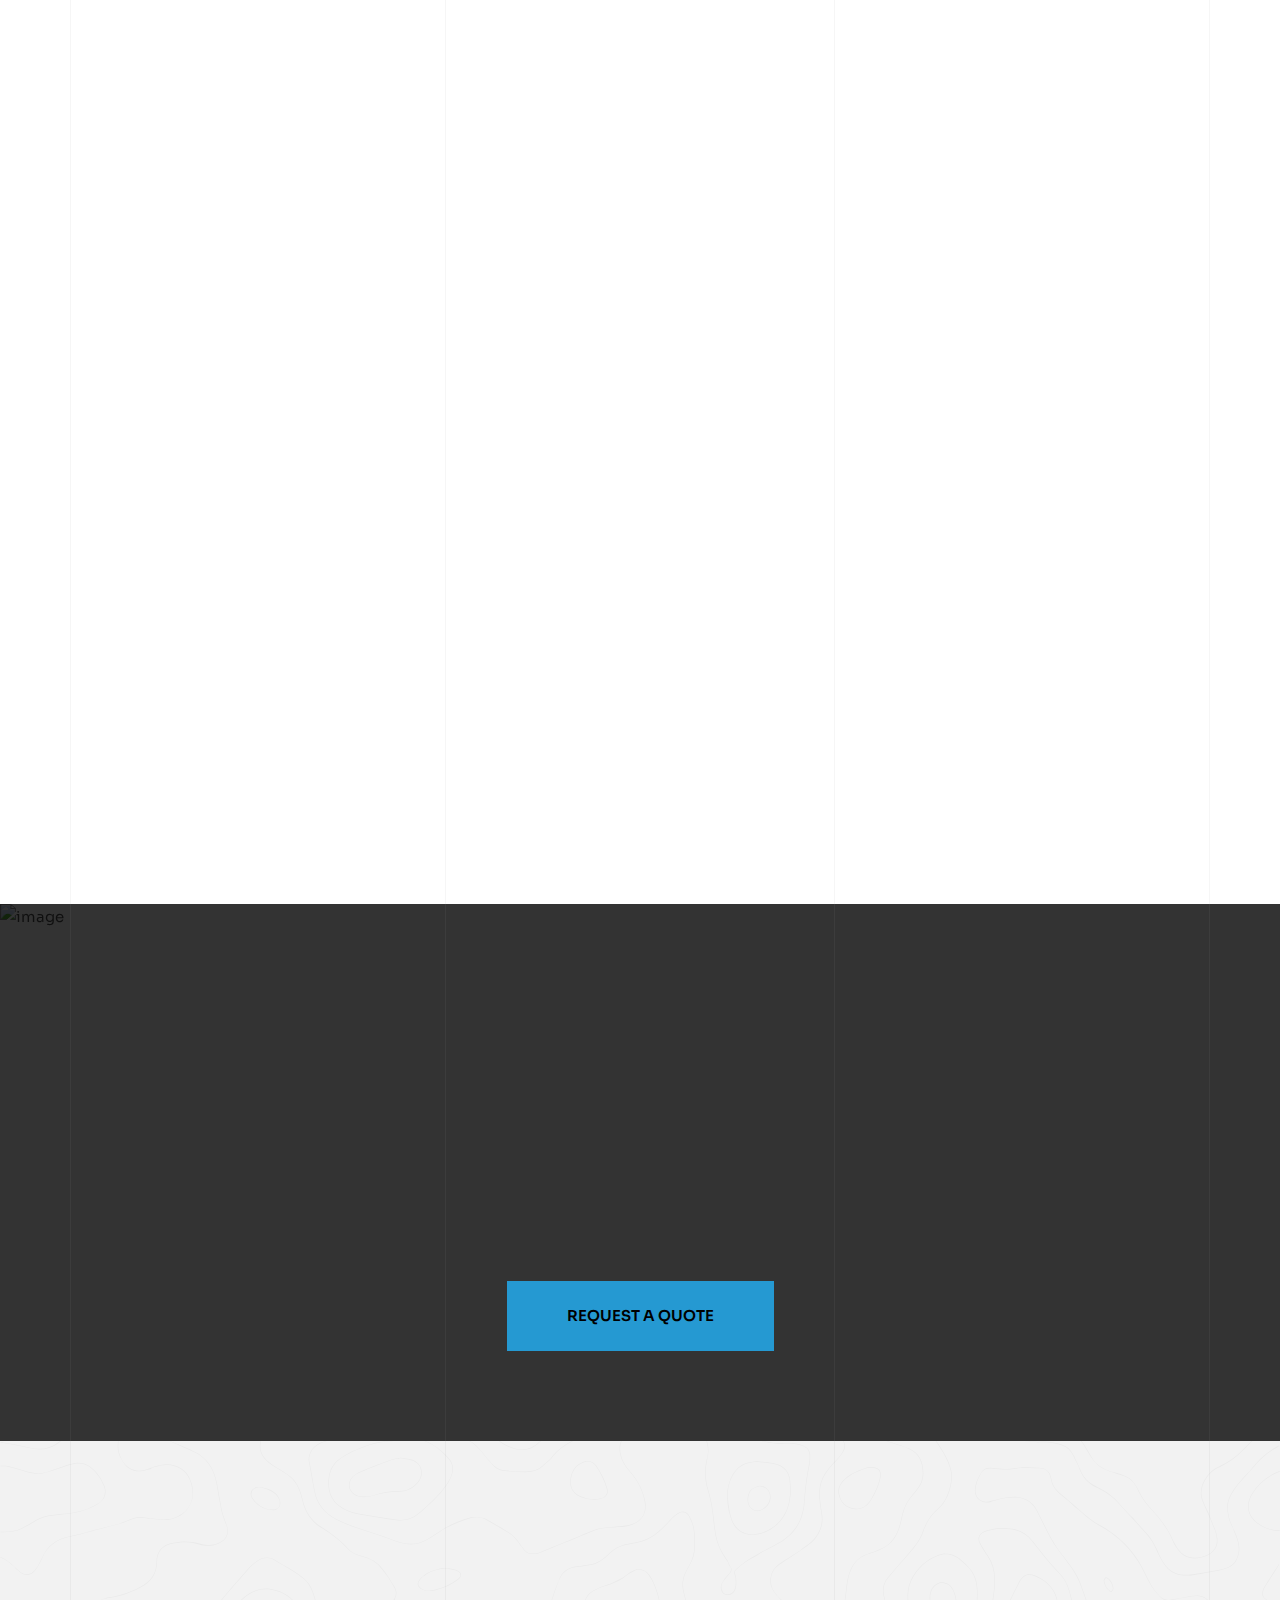
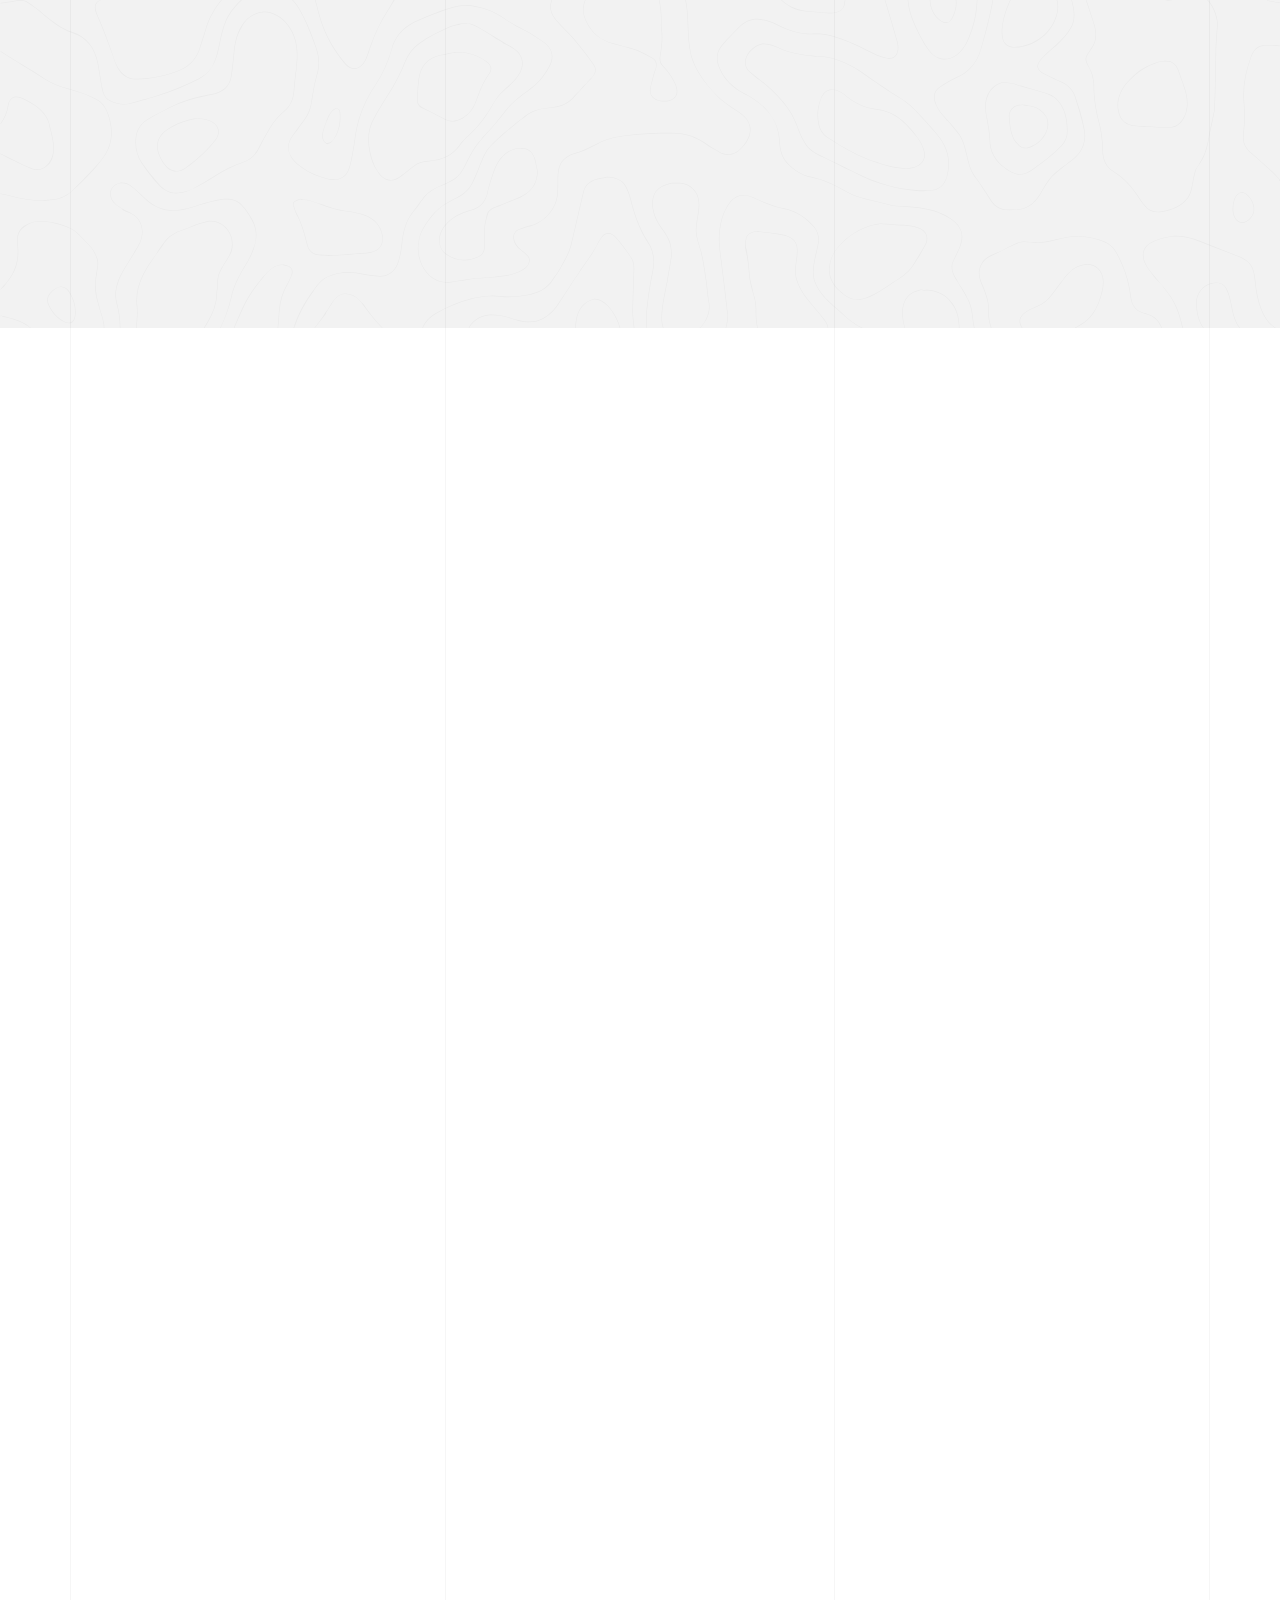
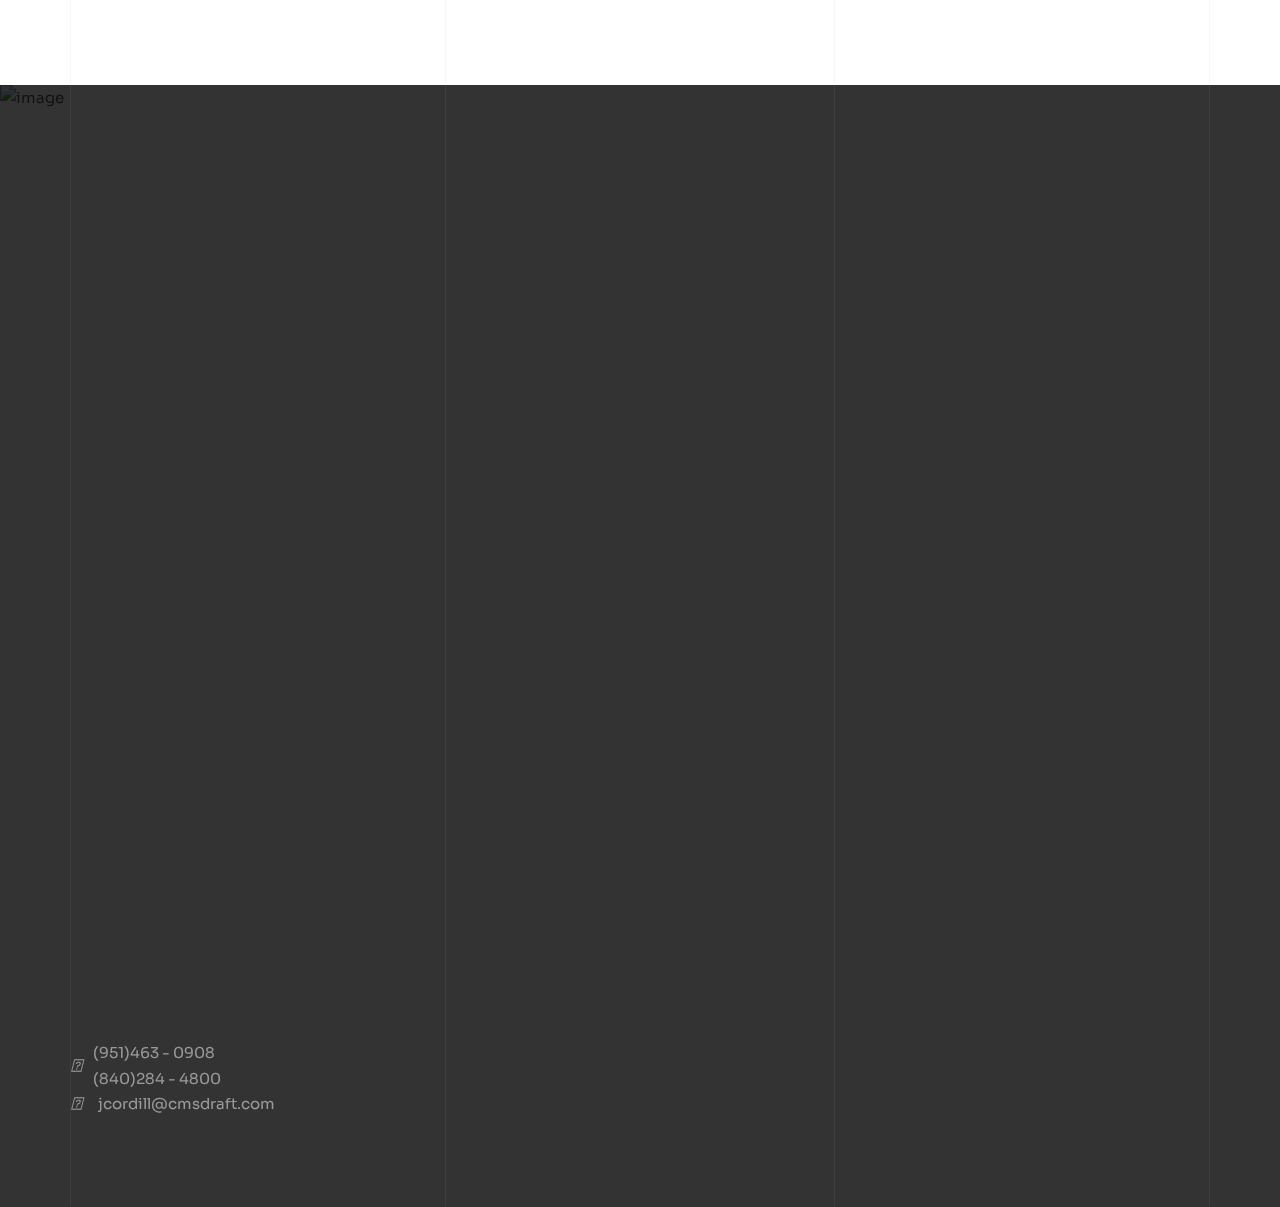
==== commit 12d56e07: "." ====
--- a/about.html
+++ b/about.html
@@ -50,7 +50,7 @@
                                     <a href="services.html">Services</a>
                                 </li>
                                 <li class="mil-has-children">
-                                    <a href="portfolio.html">Projects</a>
+                                    <a href="portfolio.html">Portfolio</a>
                                     
                                 </li>
 
@@ -413,7 +413,7 @@
                                                     <a href="services.html">Services</a>
                                                 </li>
                                                 <li>
-                                                    <a href="portfolio.html">Projects</a>
+                                                    <a href="portfolio.html">Portfolio</a>
                                                 </li>
                                                 <li>
                                                     <a href="contact.html">Contact</a>
--- a/css/style.css
+++ b/css/style.css
@@ -120,6 +120,7 @@
   align-items: center;
   gap: 15px;
 }
+
 /* -------------------------------------------
 
 typography
@@ -1893,7 +1894,7 @@
   transition: 0.4s cubic-bezier(0, 0, 0.3642, 1);
 }
 .mil-logo img,.mil-footer-logo img{
-  width:200px !important;
+  width:220px !important;
 }
 .mil-top-panel .mil-top-panel-content .mil-logo {
   display: block;
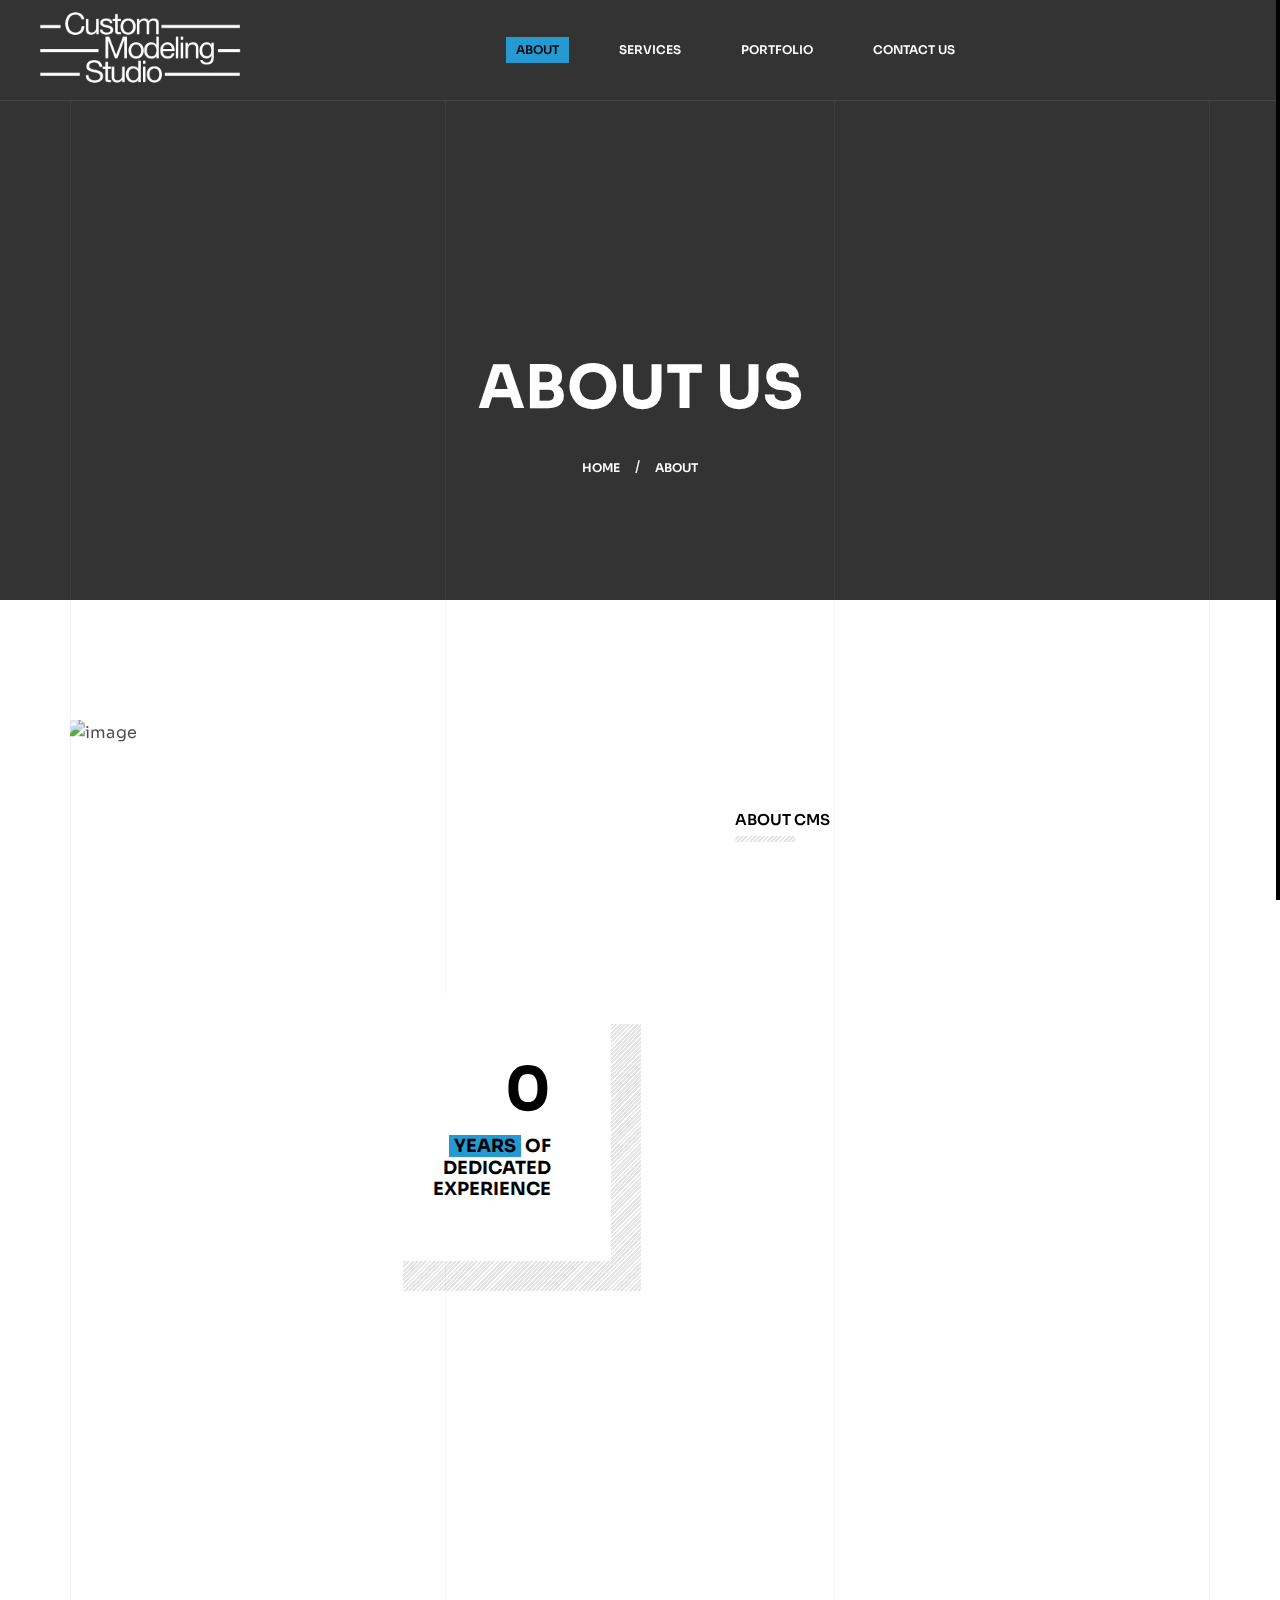
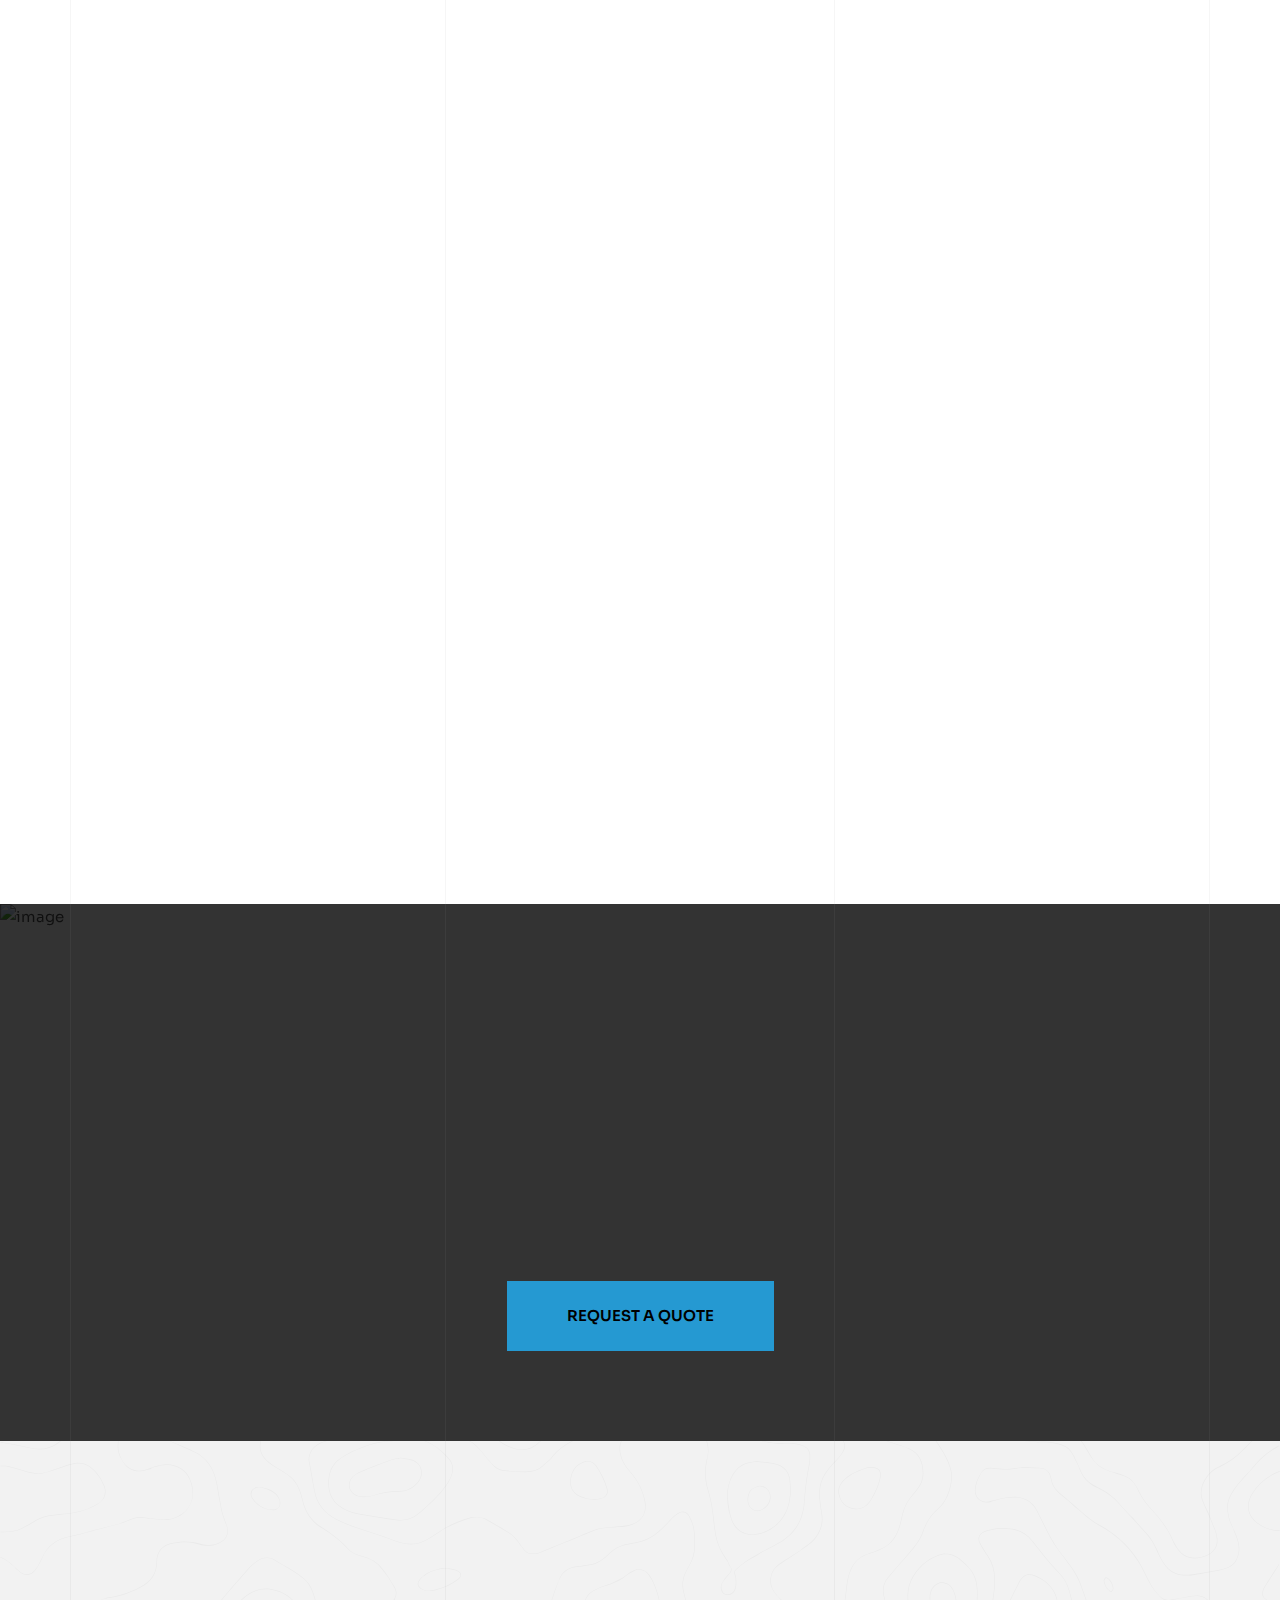
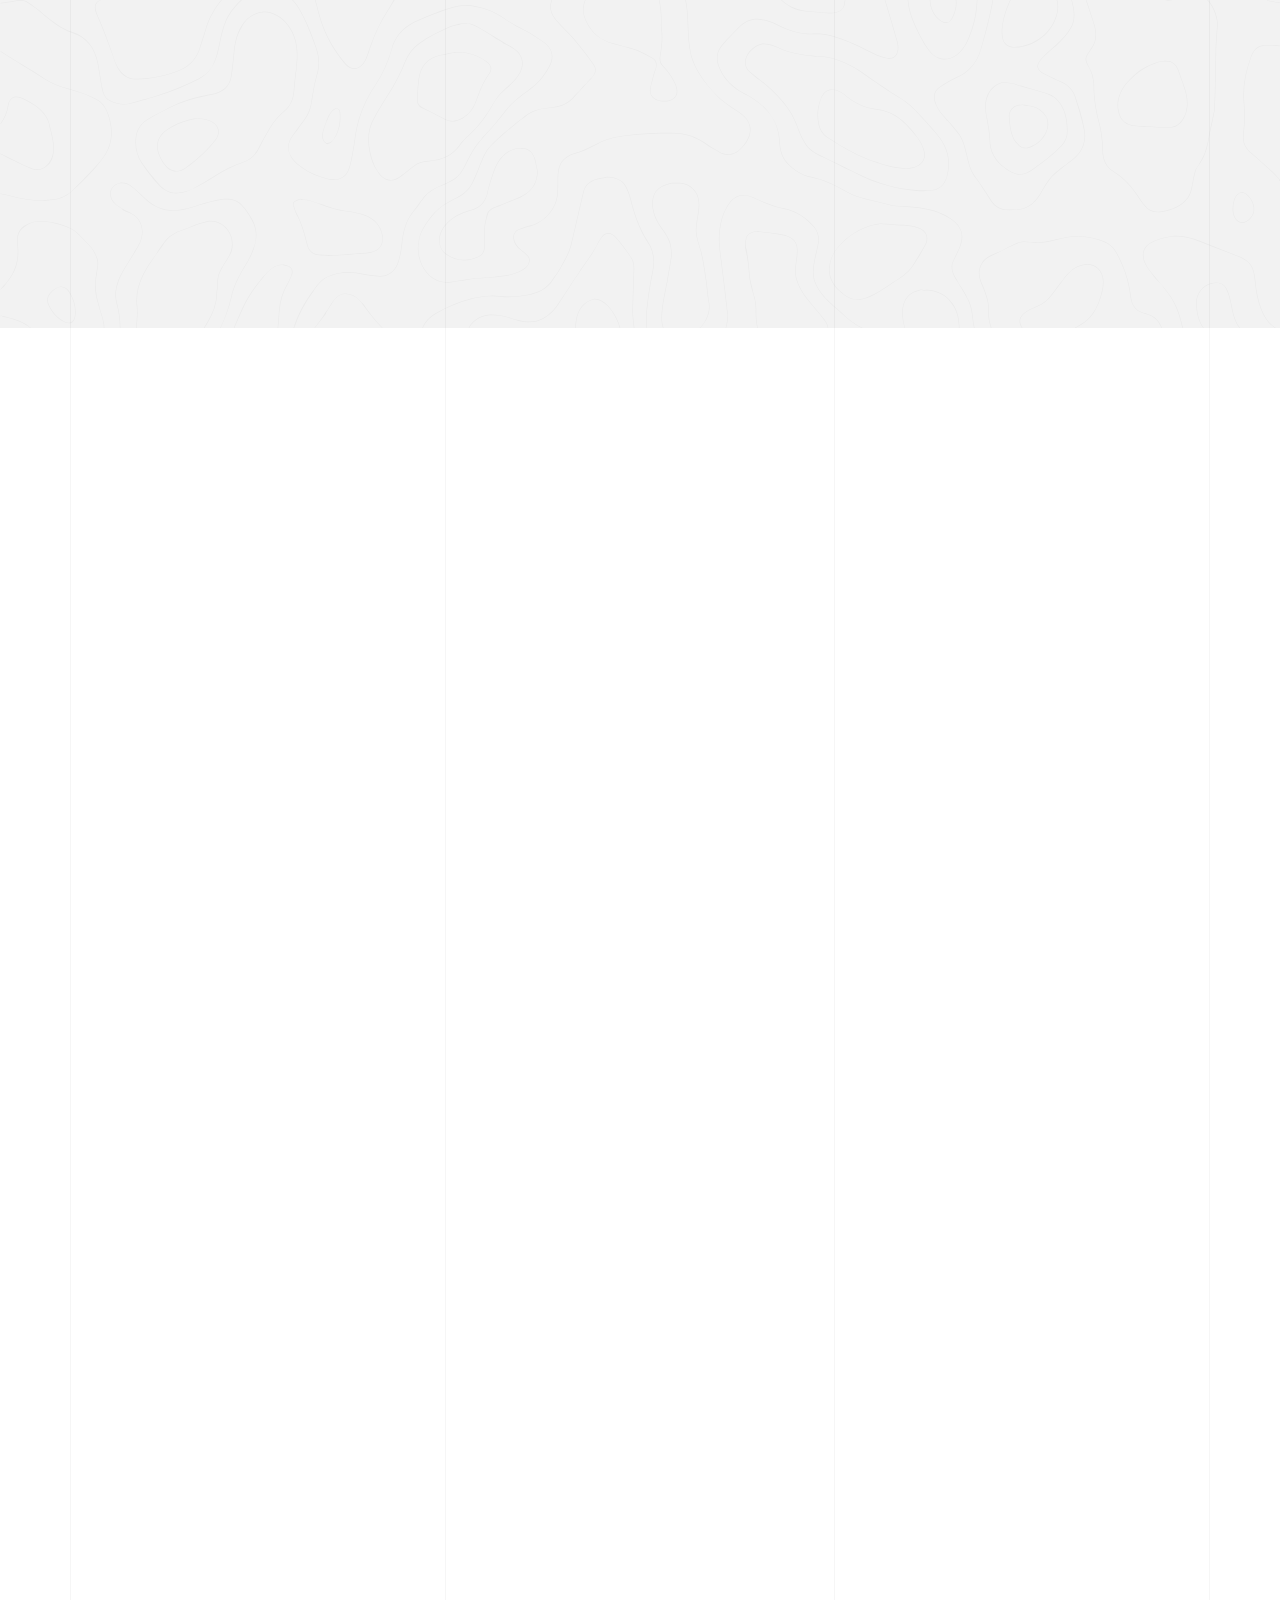
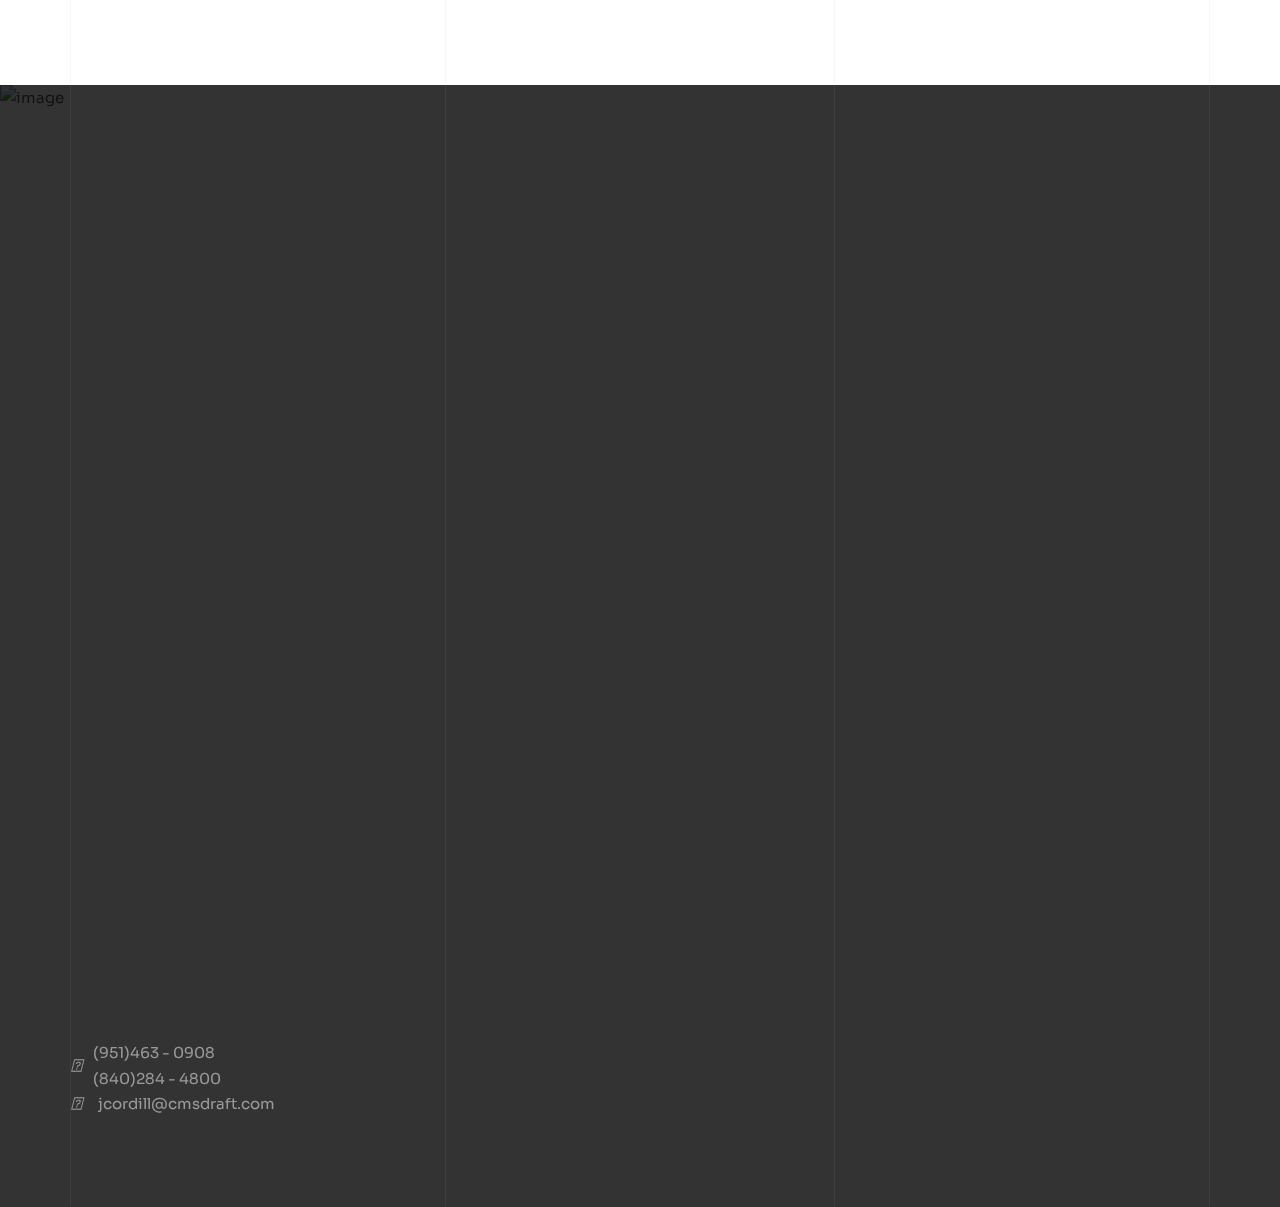
==== commit 44166ec7: "٫" ====
--- a/about.html
+++ b/about.html
@@ -457,7 +457,7 @@
     
                             <a href="index.html" class="mil-footer-logo mil-up mil-mb-30">
                                 <img src="img/logo/CMS-Animation-White.gif" alt="Logo" style="width: 130px">
-                                <div class="slogan"  style="color:white;">Where Eevery Line Matters</div>
+                                <div class="slogan"  style="color:white;">Where Every Line Matters</div>
     
                             </a>
     
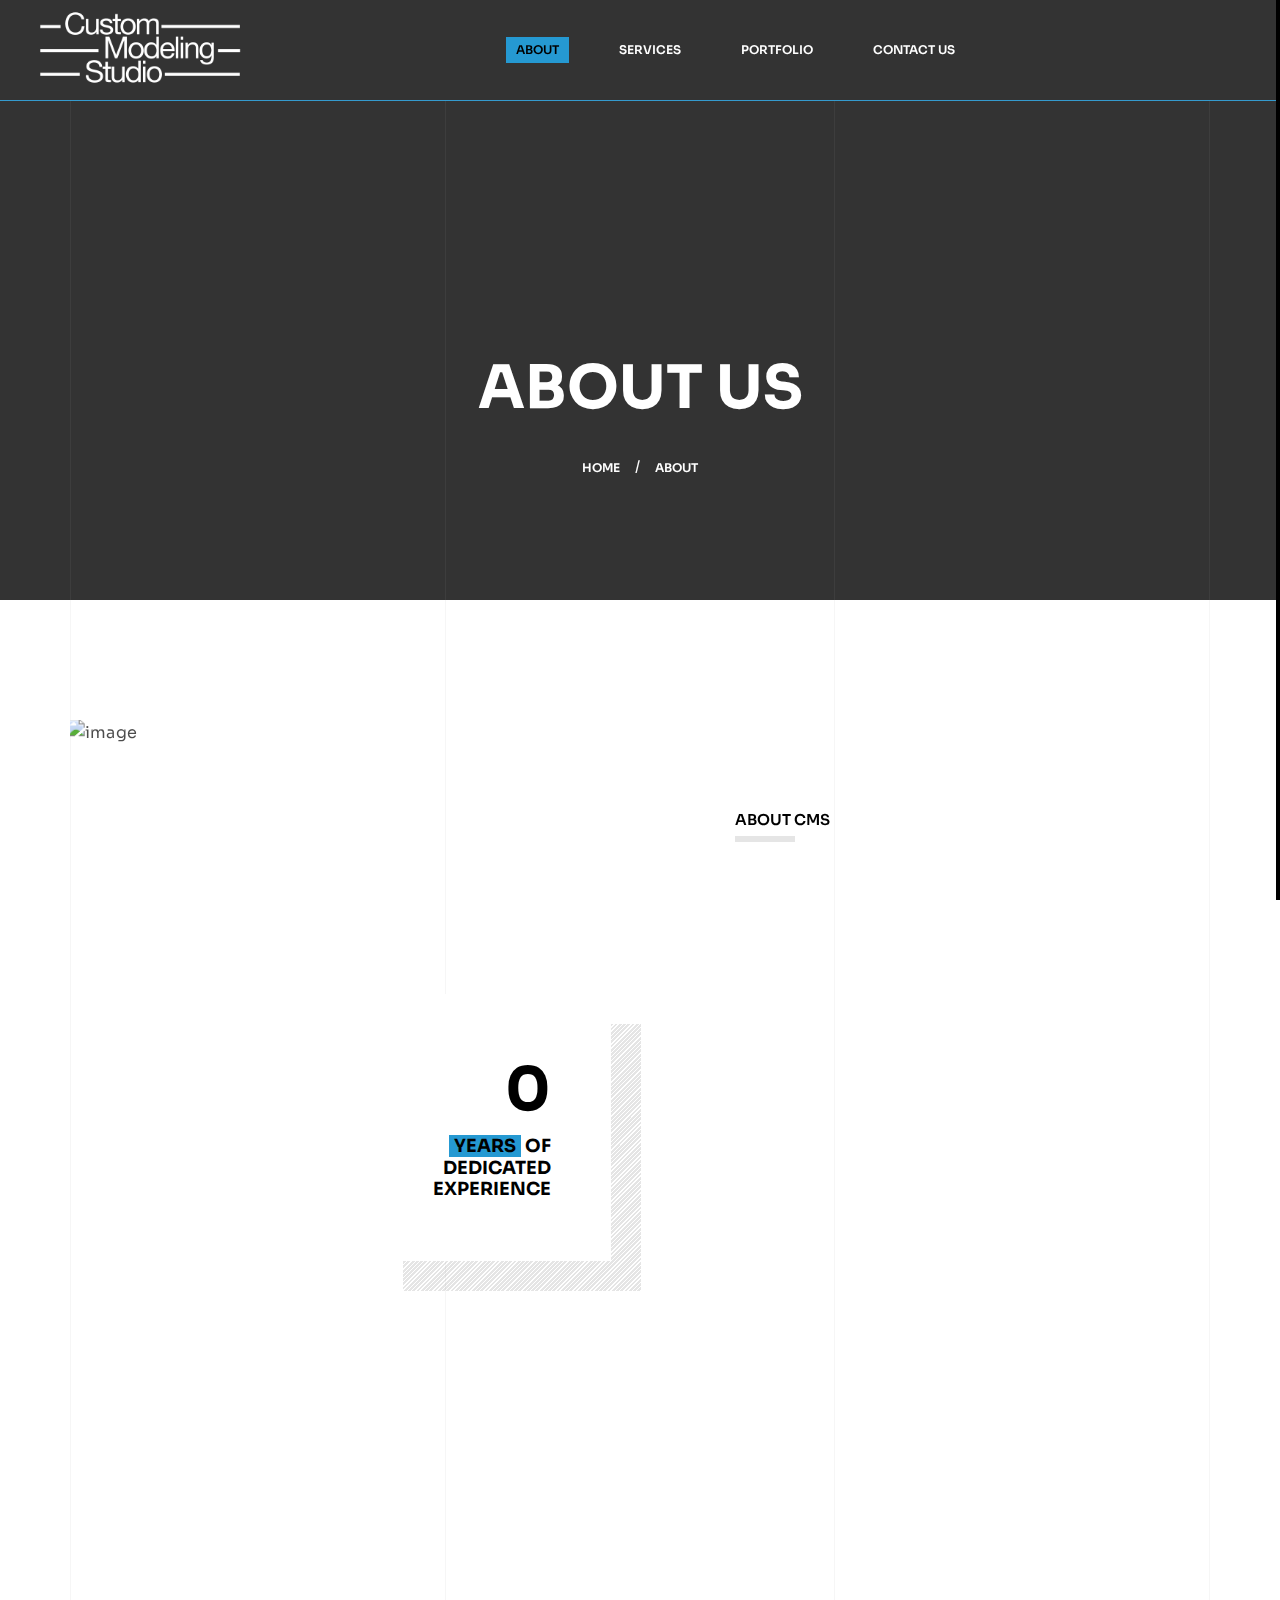
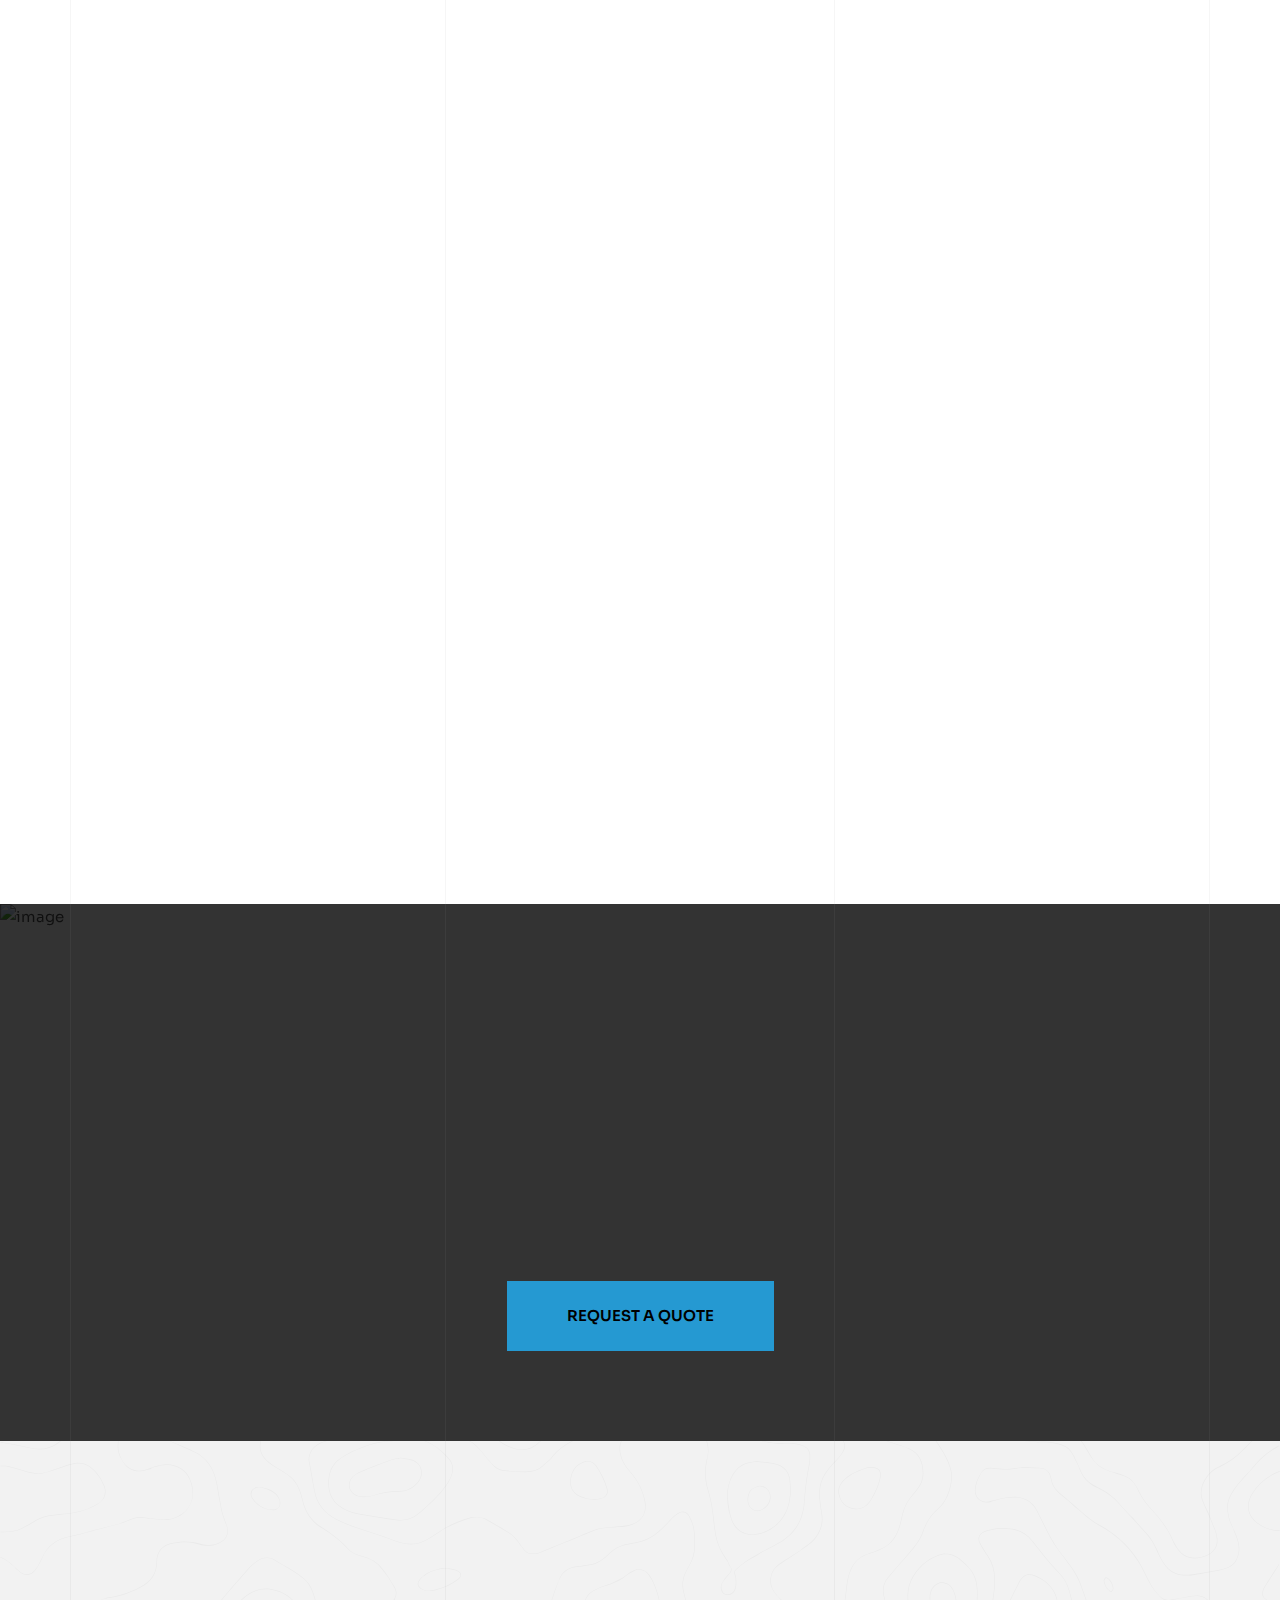
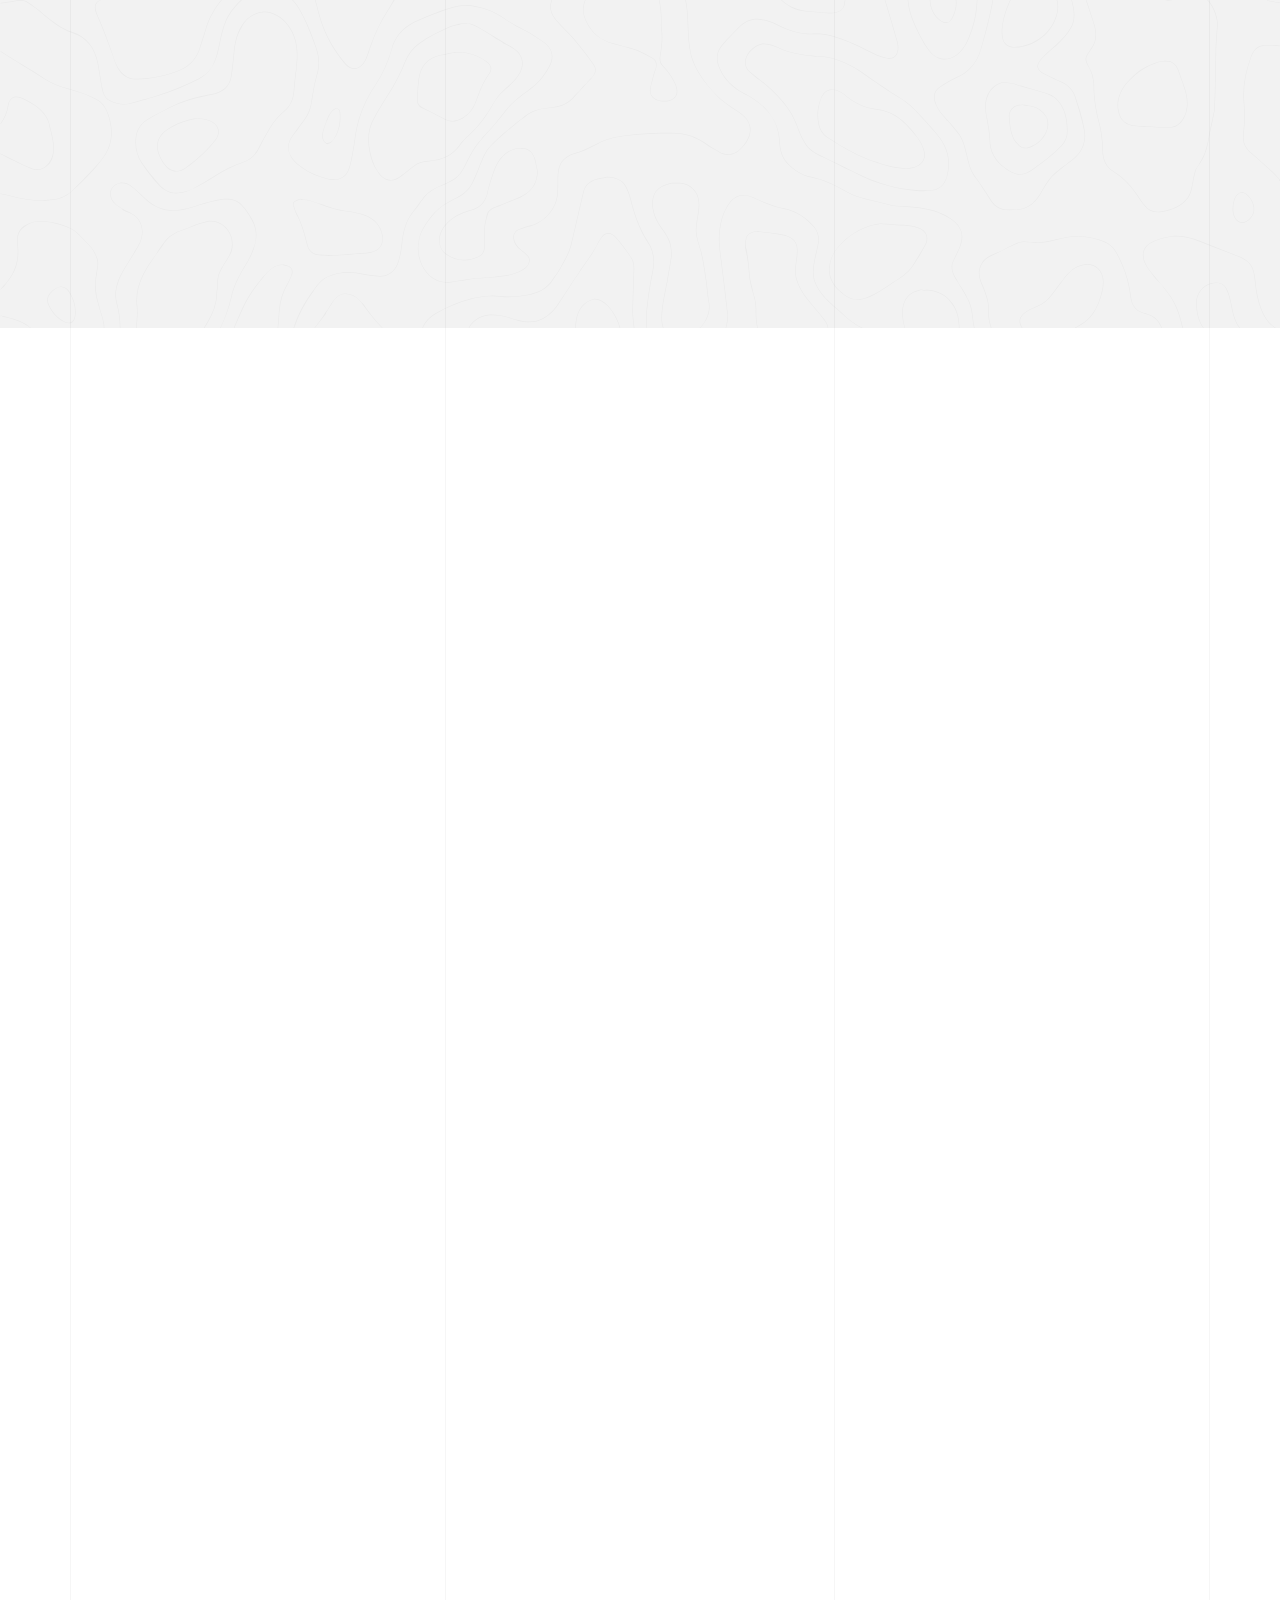
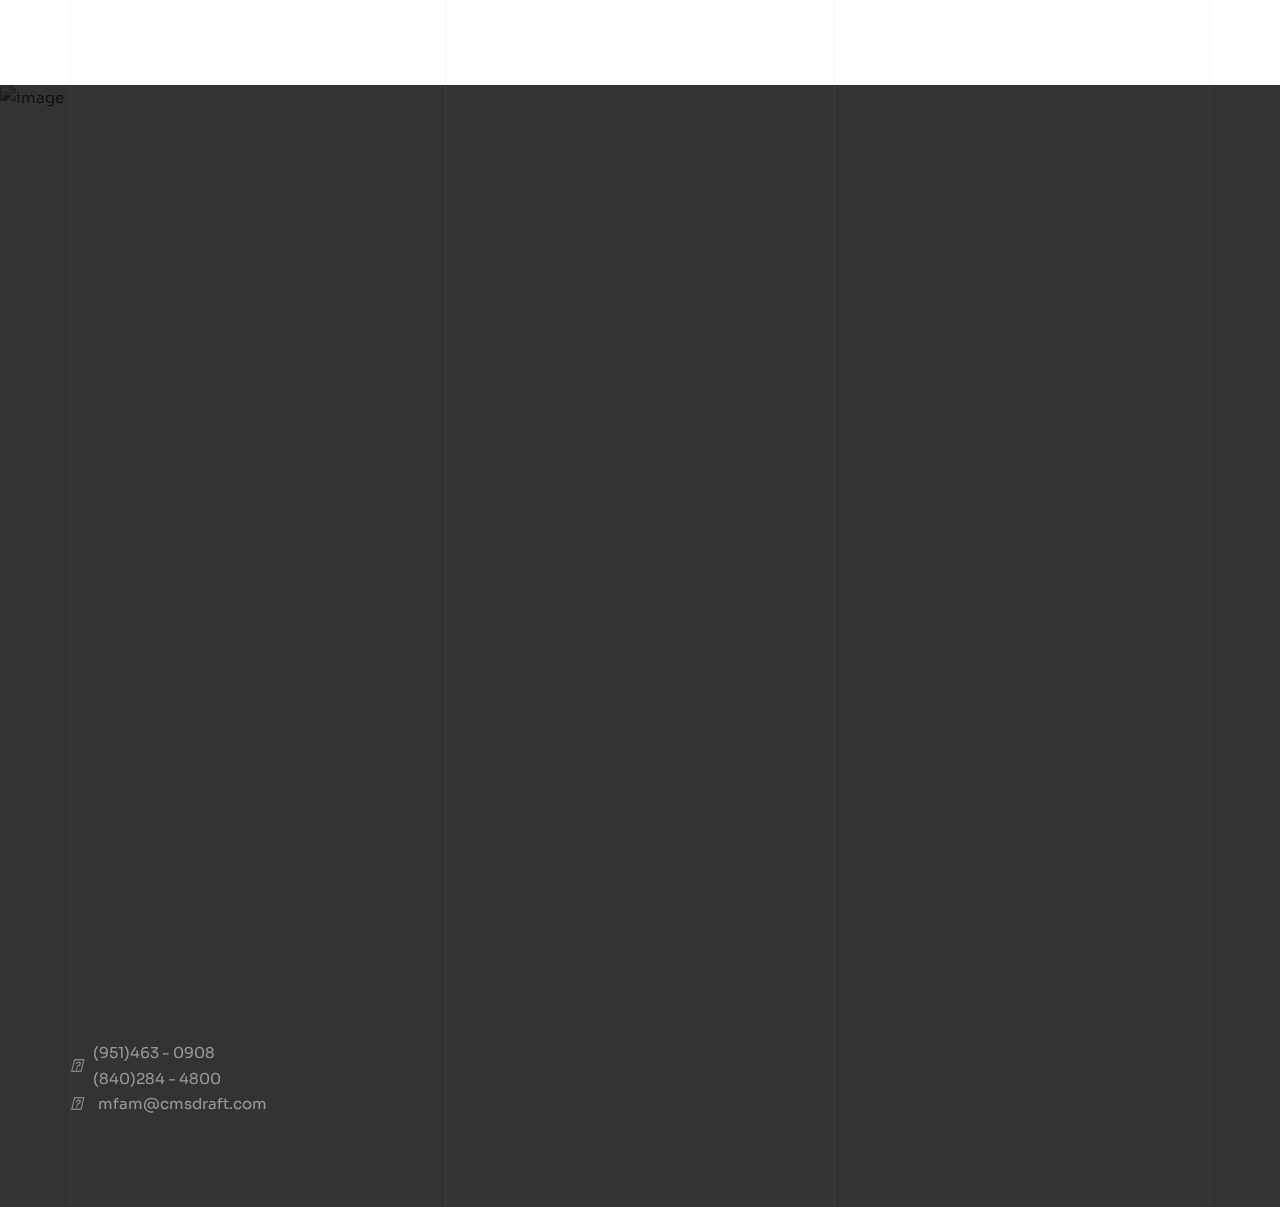
==== commit 1a3a324c: "." ====
--- a/about.html
+++ b/about.html
@@ -437,7 +437,7 @@
                                         </li>
                                         <li>
                                             <i class="fa-solid fa-envelope"></i>
-                                            <a href="mailto:jcordill@cmsdraft.com">jcordill@cmsdraft.com</a>
+                                            <a href="mailto:mfam@cmsdraft.com">mfam@cmsdraft.com</a>
                                         </li>
                                     </ul>
     
--- a/css/style.css
+++ b/css/style.css
@@ -64,7 +64,9 @@
   padding: 0;
   margin: 0;
 }
-
+:root{
+  --width-increased:0px;
+}
 html,
 body {
   padding: 0;
@@ -107,7 +109,9 @@
 .mil-o-hidden {
   overflow: hidden;
 }
-
+.text-center{
+  text-align: center;
+}
 .mil-flex {
   display: flex;
 }
@@ -115,12 +119,43 @@
 section {
   position: relative;
 }
+
 .contact-info li{
   display: flex;
   align-items: center;
   gap: 15px;
 }
-
+.three-lines{
+  position: absolute;
+  right:0px;
+  top:50%;
+  z-index: 2;
+  width:200px;
+  height:100px;
+  display: flex;
+  flex-direction: column;
+  justify-content: center;
+  gap:10px;
+  align-items:end;
+}
+
+.three-lines div{
+  background-color: #359bce;
+  height: 3px;
+  transition:0.3s;
+}
+.three-lines div:nth-child(1){
+  width:calc(40% + var(--width-increased) );
+}
+.three-lines div:nth-child(2){
+  width:calc(80% + var(--width-increased) );
+}
+.three-lines div:nth-child(3){
+  width:calc(60% + var(--width-increased) );
+}
+.three-lines:hover div{
+  --width-increased:40px;
+}
 /* -------------------------------------------
 
 typography
@@ -293,7 +328,7 @@
 blockquote .mil-quote-text {
   padding: 30px;
   border-left: solid 5px rgba(0, 0, 0, 0.05);
-  border-image: repeating-linear-gradient(-45deg, transparent, transparent 1px, rgba(0, 0, 0, 0.05) 1px, rgba(0, 0, 0, 0.05) 3px) 5;
+  /* border-image: repeating-linear-gradient(-45deg, transparent, transparent 1px, rgba(0, 0, 0, 0.05) 1px, rgba(0, 0, 0, 0.05) 3px) 5; */
   width: calc(100% - 80px);
   font-family: "Caveat", cursive;
   font-size: 30px;
@@ -389,13 +424,13 @@
   width: 60px;
   background-color: transparent;
   border: 3px solid rgba(0, 0, 0, 0.1);
-  border-image: repeating-linear-gradient(-45deg, transparent, transparent 1px, rgba(0, 0, 0, 0.1) 1px, rgba(0, 0, 0, 0.1) 3px) 3;
+  /* border-image: repeating-linear-gradient(-45deg, transparent, transparent 1px, rgba(0, 0, 0, 0.1) 1px, rgba(0, 0, 0, 0.1) 3px) 3; */
   transition: 0.4s cubic-bezier(0, 0, 0.3642, 1);
 }
 .mil-suptitle.mil-light:after {
   background-color: transparent;
   border: 3px solid rgba(255, 255, 255, 0.1);
-  border-image: repeating-linear-gradient(-45deg, transparent, transparent 1px, rgba(255, 255, 255, 0.1) 1px, rgba(255, 255, 255, 0.1) 3px) 3;
+  /* border-image: repeating-linear-gradient(-45deg, transparent, transparent 1px, rgba(255, 255, 255, 0.1) 1px, rgba(255, 255, 255, 0.1) 3px) 3; */
 }
 
 .mil-divider-sm {
@@ -403,7 +438,7 @@
   width: 60px;
   background-color: transparent;
   border: 3px solid rgba(0, 0, 0, 0.1);
-  border-image: repeating-linear-gradient(-45deg, transparent, transparent 1px, rgba(0, 0, 0, 0.1) 1px, rgba(0, 0, 0, 0.1) 3px) 3;
+  /* border-image: repeating-linear-gradient(-45deg, transparent, transparent 1px, rgba(0, 0, 0, 0.1) 1px, rgba(0, 0, 0, 0.1) 3px) 3; */
   transition: 0.4s cubic-bezier(0, 0, 0.3642, 1);
 }
 
@@ -412,7 +447,7 @@
   width: 100%;
   background-color: transparent;
   border: 3px solid rgba(0, 0, 0, 0.1);
-  border-image: repeating-linear-gradient(-45deg, transparent, transparent 1px, rgba(0, 0, 0, 0.1) 1px, rgba(0, 0, 0, 0.1) 3px) 3;
+  /* border-image: repeating-linear-gradient(-45deg, transparent, transparent 1px, rgba(0, 0, 0, 0.1) 1px, rgba(0, 0, 0, 0.1) 3px) 3; */
   transition: 0.4s cubic-bezier(0, 0, 0.3642, 1);
 }
 
@@ -1291,7 +1326,7 @@
 }
 .mil-icon.mil-icon-border {
   border: 5px solid rgb(229, 229, 229);
-  border-image: repeating-linear-gradient(-45deg, transparent, transparent 1px, rgb(229, 229, 229) 1px, rgb(229, 229, 229) 3px) 5;
+  /* border-image: repeating-linear-gradient(-45deg, transparent, transparent 1px, rgb(229, 229, 229) 1px, rgb(229, 229, 229) 3px) 5; */
 }
 .mil-icon.mil-icon-lg {
   width: 60px;
@@ -1305,6 +1340,7 @@
 .mil-icon-box {
   display: block;
   position: relative;
+  transition: all 0.4s cubic-bezier(0, 0, 0.3642, 1) 0s;
 }
 .mil-icon-box .mil-icon img ,.mil-icon-box .mil-icon svg{
   transition: 0.2s cubic-bezier(0, 0, 0.3642, 1);
@@ -1314,7 +1350,8 @@
 }
 .mil-icon-box:hover .mil-icon.mil-icon-border {
   border: 5px solid #2599d2;
-  border-image: repeating-linear-gradient(-45deg, transparent, transparent 1px, #2599d2 1px, #2599d2 3px) 5;
+  
+  /* border-image: repeating-linear-gradient(-45deg, transparent, transparent 1px, #2599d2 1px, #2599d2 3px) 5; */
 }
 
 .mil-advantage:before {
@@ -1323,7 +1360,7 @@
   height: 5px;
   background-color: transparent;
   border: 3px solid rgb(229, 229, 229);
-  border-image: repeating-linear-gradient(-45deg, transparent, transparent 1px, rgb(229, 229, 229) 1px, rgb(229, 229, 229) 3px) 3;
+  /* border-image: repeating-linear-gradient(-45deg, transparent, transparent 1px, rgb(229, 229, 229) 1px, rgb(229, 229, 229) 3px) 3; */
   position: absolute;
   z-index: -1;
   top: 85px;
@@ -1340,7 +1377,7 @@
 .mil-advantage:hover:before {
   background-color: transparent;
   border: 3px solid #2599d2;
-  border-image: repeating-linear-gradient(-45deg, transparent, transparent 1px, #2599d2 1px, #2599d2 3px) 3;
+  /* border-image: repeating-linear-gradient(-45deg, transparent, transparent 1px, #2599d2 1px, #2599d2 3px) 3; */
 }
 .mil-advantage:hover .mil-icon {
   border-color: #2599d2;
@@ -1349,25 +1386,25 @@
 .mil-hww {
   padding-left: 30px;
   border-top: 5px solid rgb(229, 229, 229);
-  border-image: repeating-linear-gradient(-45deg, transparent, transparent 1px, rgb(229, 229, 229) 1px, rgb(229, 229, 229) 3px) 5;
   padding-top: 60px;
+  /* transition: all 0.4s cubic-bezier(0, 0, 0.3642, 1) 0s; */
 }
 .mil-hww .mil-icon {
   position: absolute;
   top: -5px;
   right: 0;
+  transition: all 0.4s cubic-bezier(0, 0, 0.3642, 1) 0s;
 }
 .mil-hww:hover {
   border-top: solid 5px #2599d2;
-  border-image: repeating-linear-gradient(-45deg, transparent, transparent 1px, #2599d2 1px, #2599d2 3px) 5;
 }
 .mil-hww:hover .mil-icon {
   border-color: #2599d2;
 }
 .mil-hww:hover .mil-divider-sm {
   background-color: transparent;
-  border-top: solid 5px #2599d2;
-  border-image: repeating-linear-gradient(-45deg, transparent, transparent 1px, #2599d2 1px, #2599d2 3px) 5;
+  border-color:#2599d2;
+  /* border-image: repeating-linear-gradient(-45deg, transparent, transparent 1px, #2599d2 1px, #2599d2 3px) 5; */
 }
 
 /* -------------------------------------------
@@ -1413,7 +1450,7 @@
   padding-top: 80px;
   padding-bottom: 40px;
   border: 5px solid #2599d2;
-  border-image: repeating-linear-gradient(-45deg, transparent, transparent 1px, #2599d2 1px, #2599d2 3px) 5;
+  /* border-image: repeating-linear-gradient(-45deg, transparent, transparent 1px, #2599d2 1px, #2599d2 3px) 5; */
 }
 .mil-service-card:hover .mil-service-text {
   opacity: 0;
@@ -1779,7 +1816,7 @@
   display: flex;
   padding-bottom: 30px;
   border-bottom: 5px solid rgba(255, 255, 255, 0.1);
-  border-image: repeating-linear-gradient(-45deg, transparent, transparent 1px, rgba(255, 255, 255, 0.1) 1px, rgba(255, 255, 255, 0.1) 3px) 5;
+  /* border-image: repeating-linear-gradient(-45deg, transparent, transparent 1px, rgba(255, 255, 255, 0.1) 1px, rgba(255, 255, 255, 0.1) 3px) 5; */
 }
 .mil-footer-navigation nav ul {
   display: flex;
@@ -1877,7 +1914,7 @@
 
 ------------------------------------------- */
 .mil-top-panel {
-  border-bottom: solid 1px rgba(255, 255, 255, 0.1);
+  border-bottom: solid 1px #359bce;
   position: fixed;
   z-index: 999;
   top: 0;
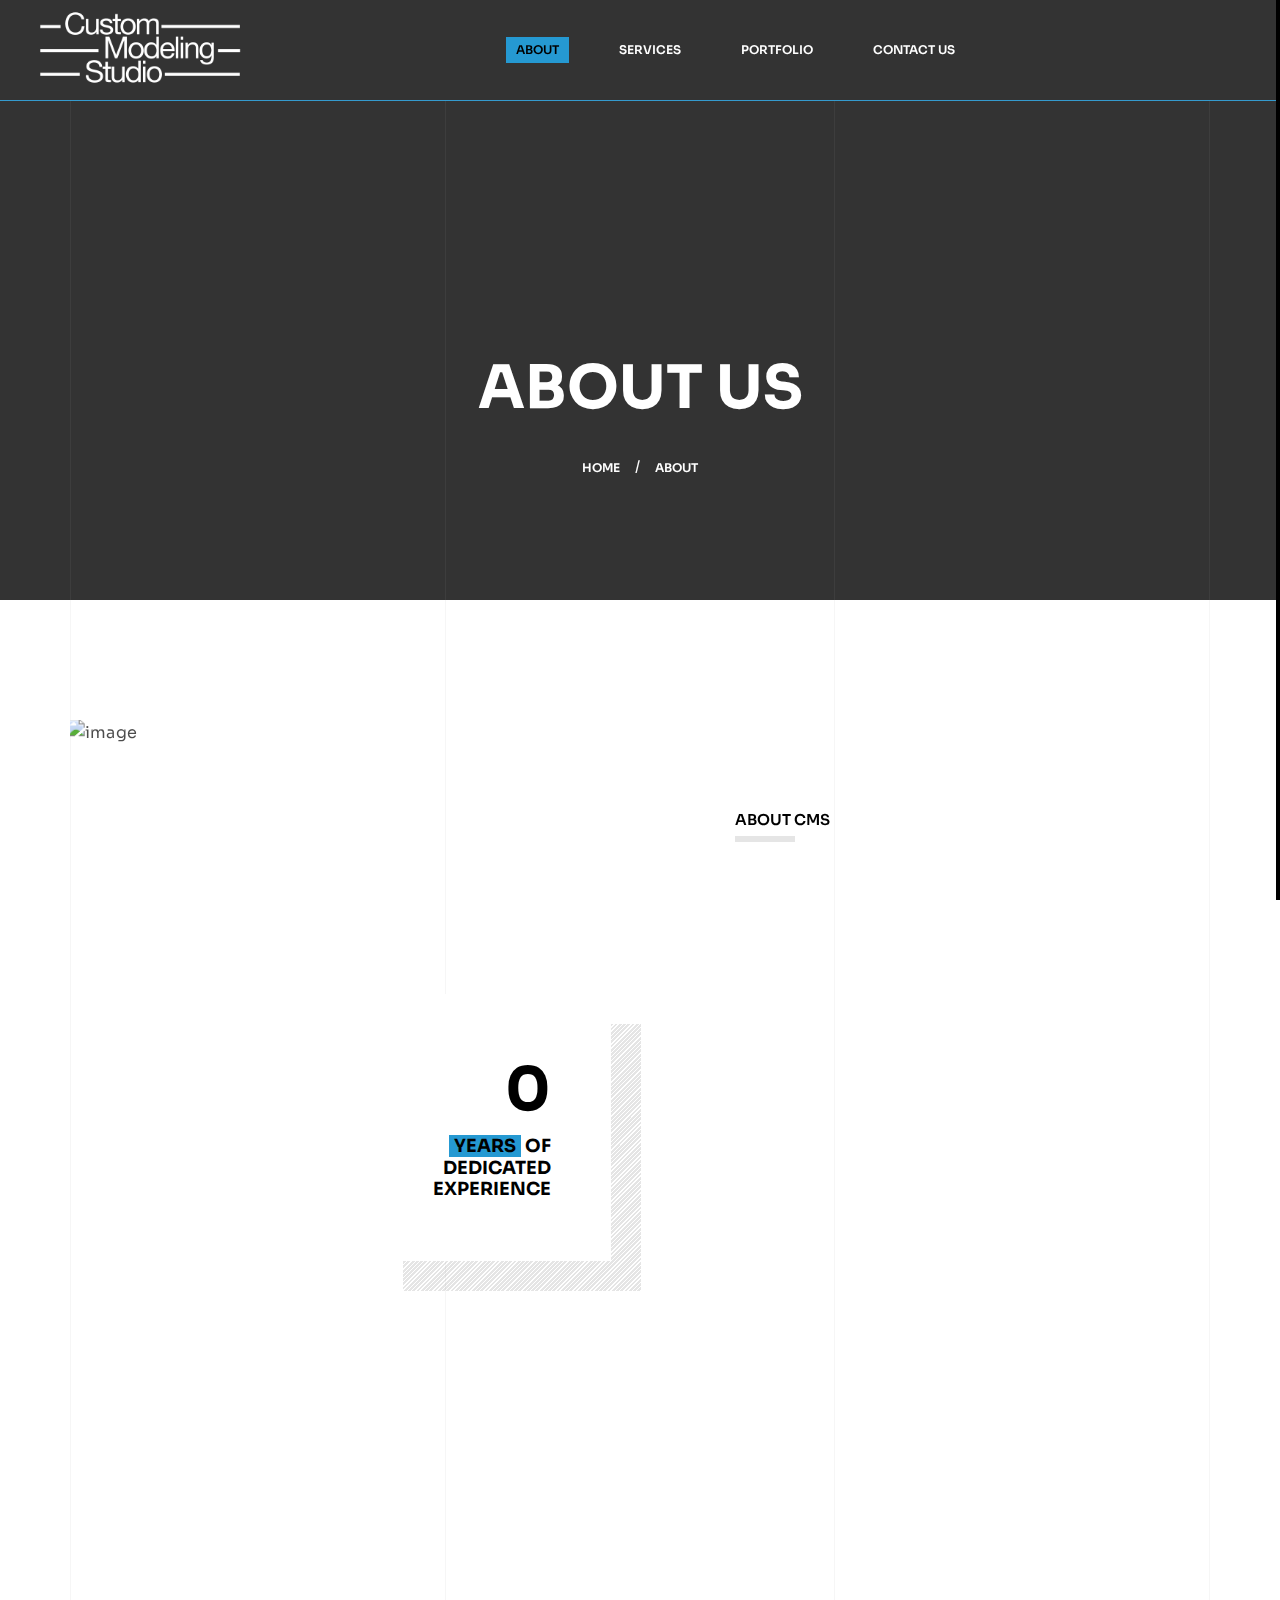
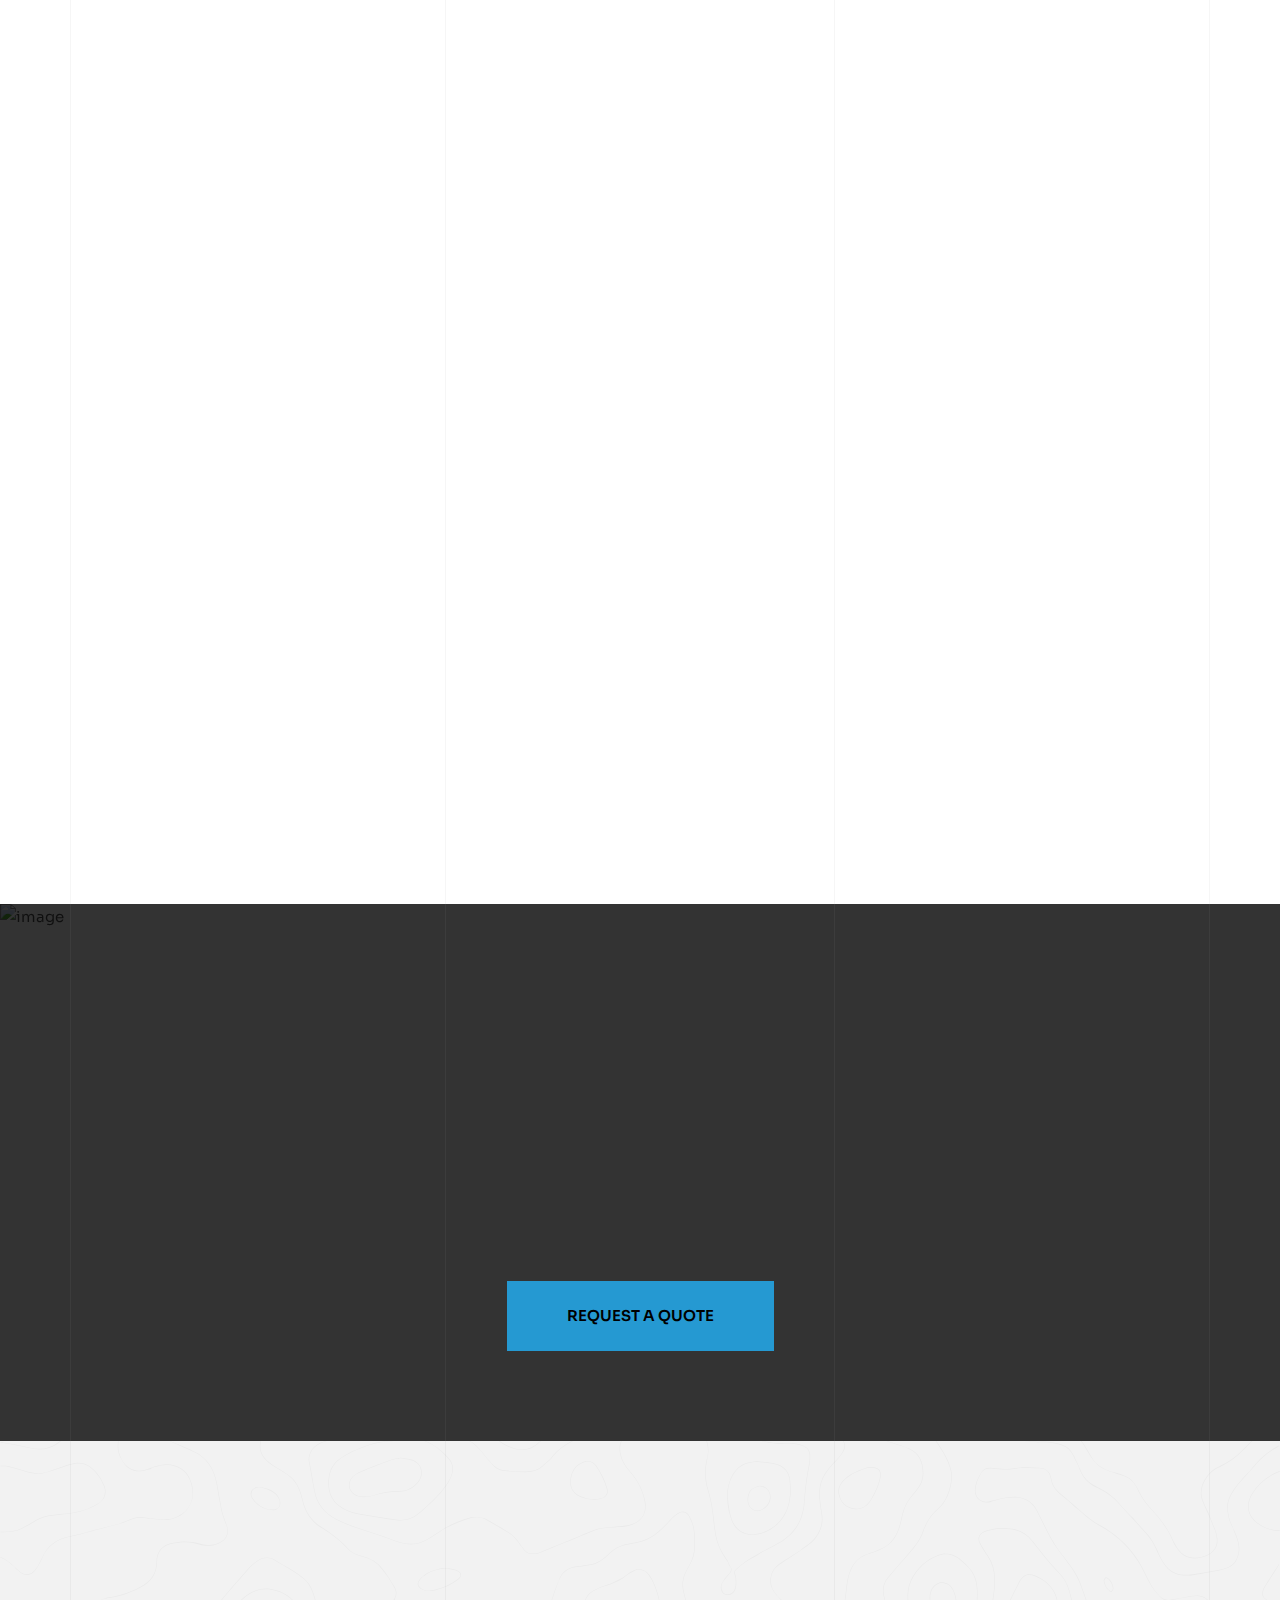
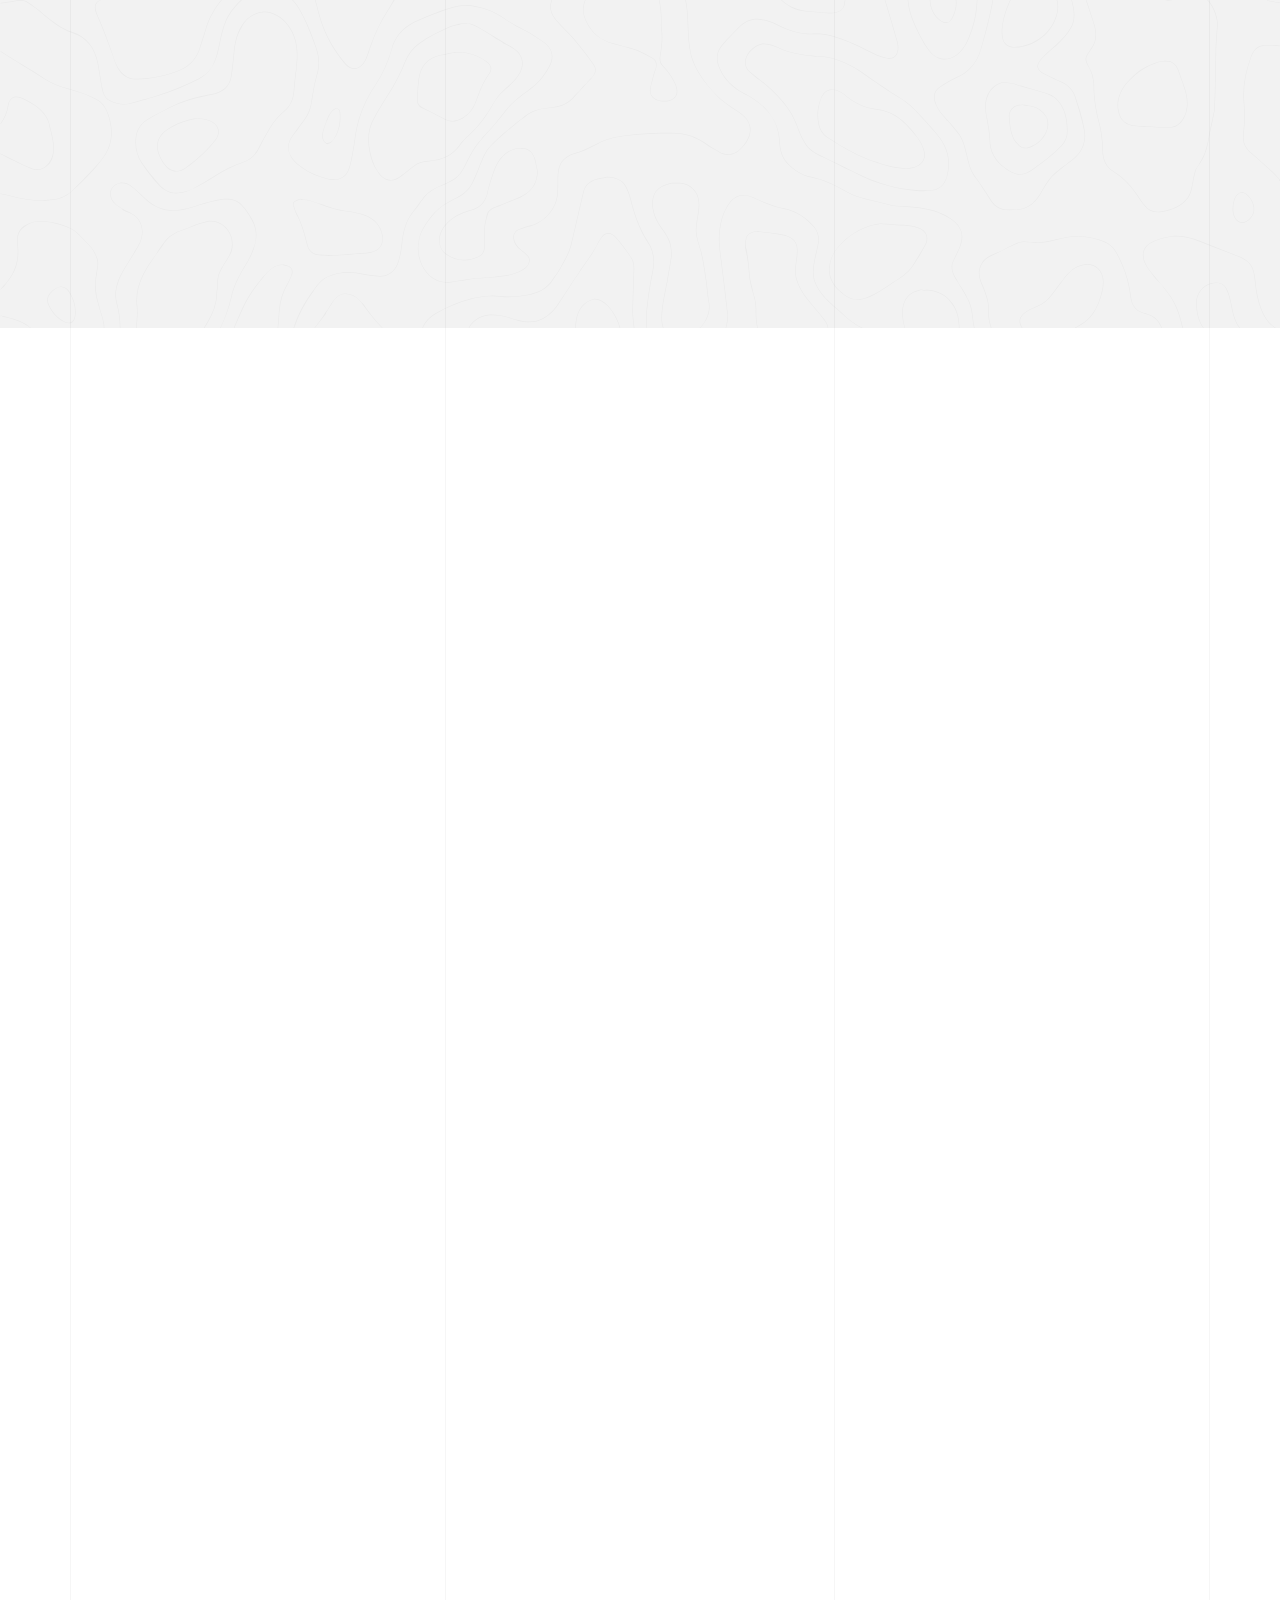
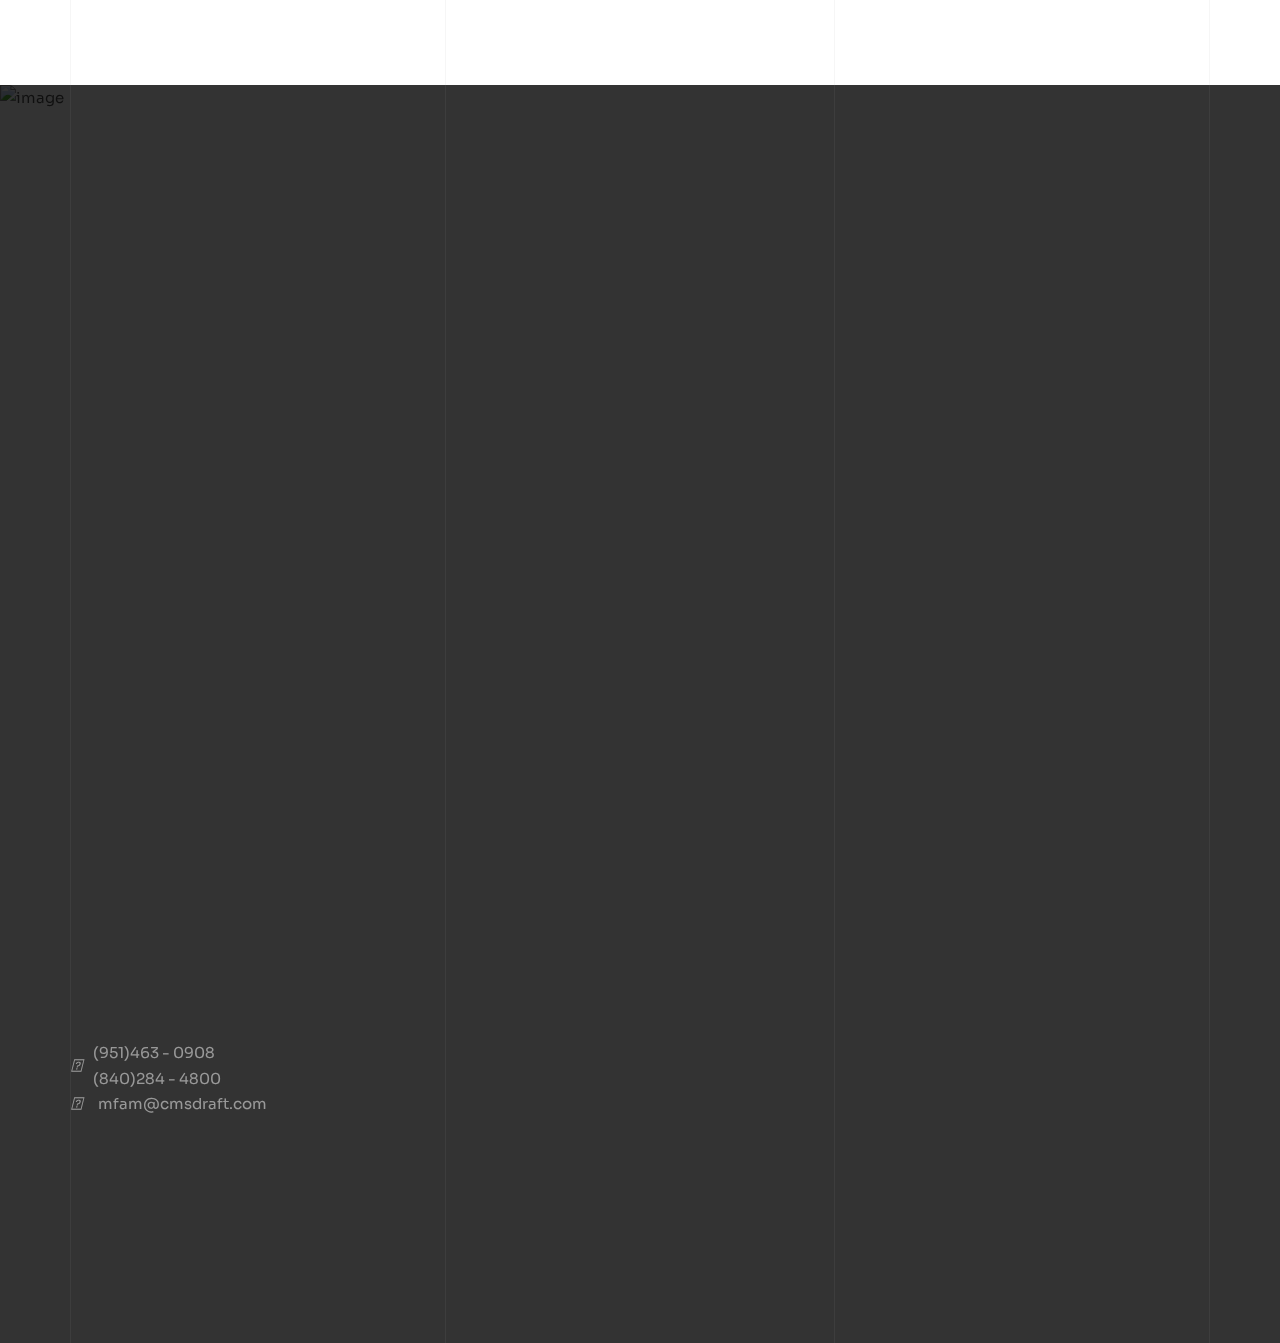
==== commit c4235bfe: "٫" ====
--- a/about.html
+++ b/about.html
@@ -448,7 +448,7 @@
                                         <i class="fa-solid fa-location-dot"></i>
                                         Eastvale CA, 92880
                                     </p>
-    
+                                    <iframe src="https://www.google.com/maps/embed?pb=!1m18!1m12!1m3!1d9458.74473421226!2d-117.58743045639316!3d33.95236957967803!2m3!1f0!2f0!3f0!3m2!1i1024!2i768!4f13.1!3m3!1m2!1s0x80dccbccd789d333%3A0x3837a8a70e1eb3d0!2zMTQzODcgSGVhbHkgTGFrZSBTdCwgQ29yb25hLCBDQSA5Mjg4MNiMINin2YTZiNmE2KfZitin2Kog2KfZhNmF2KrYrdiv2Kk!5e0!3m2!1sar!2seg!4v1714583123926!5m2!1sar!2seg" width="100%"  style="border:0;" allowfullscreen="" loading="lazy" referrerpolicy="no-referrer-when-downgrade"></iframe>
                                 </div>
                                
                             </div>
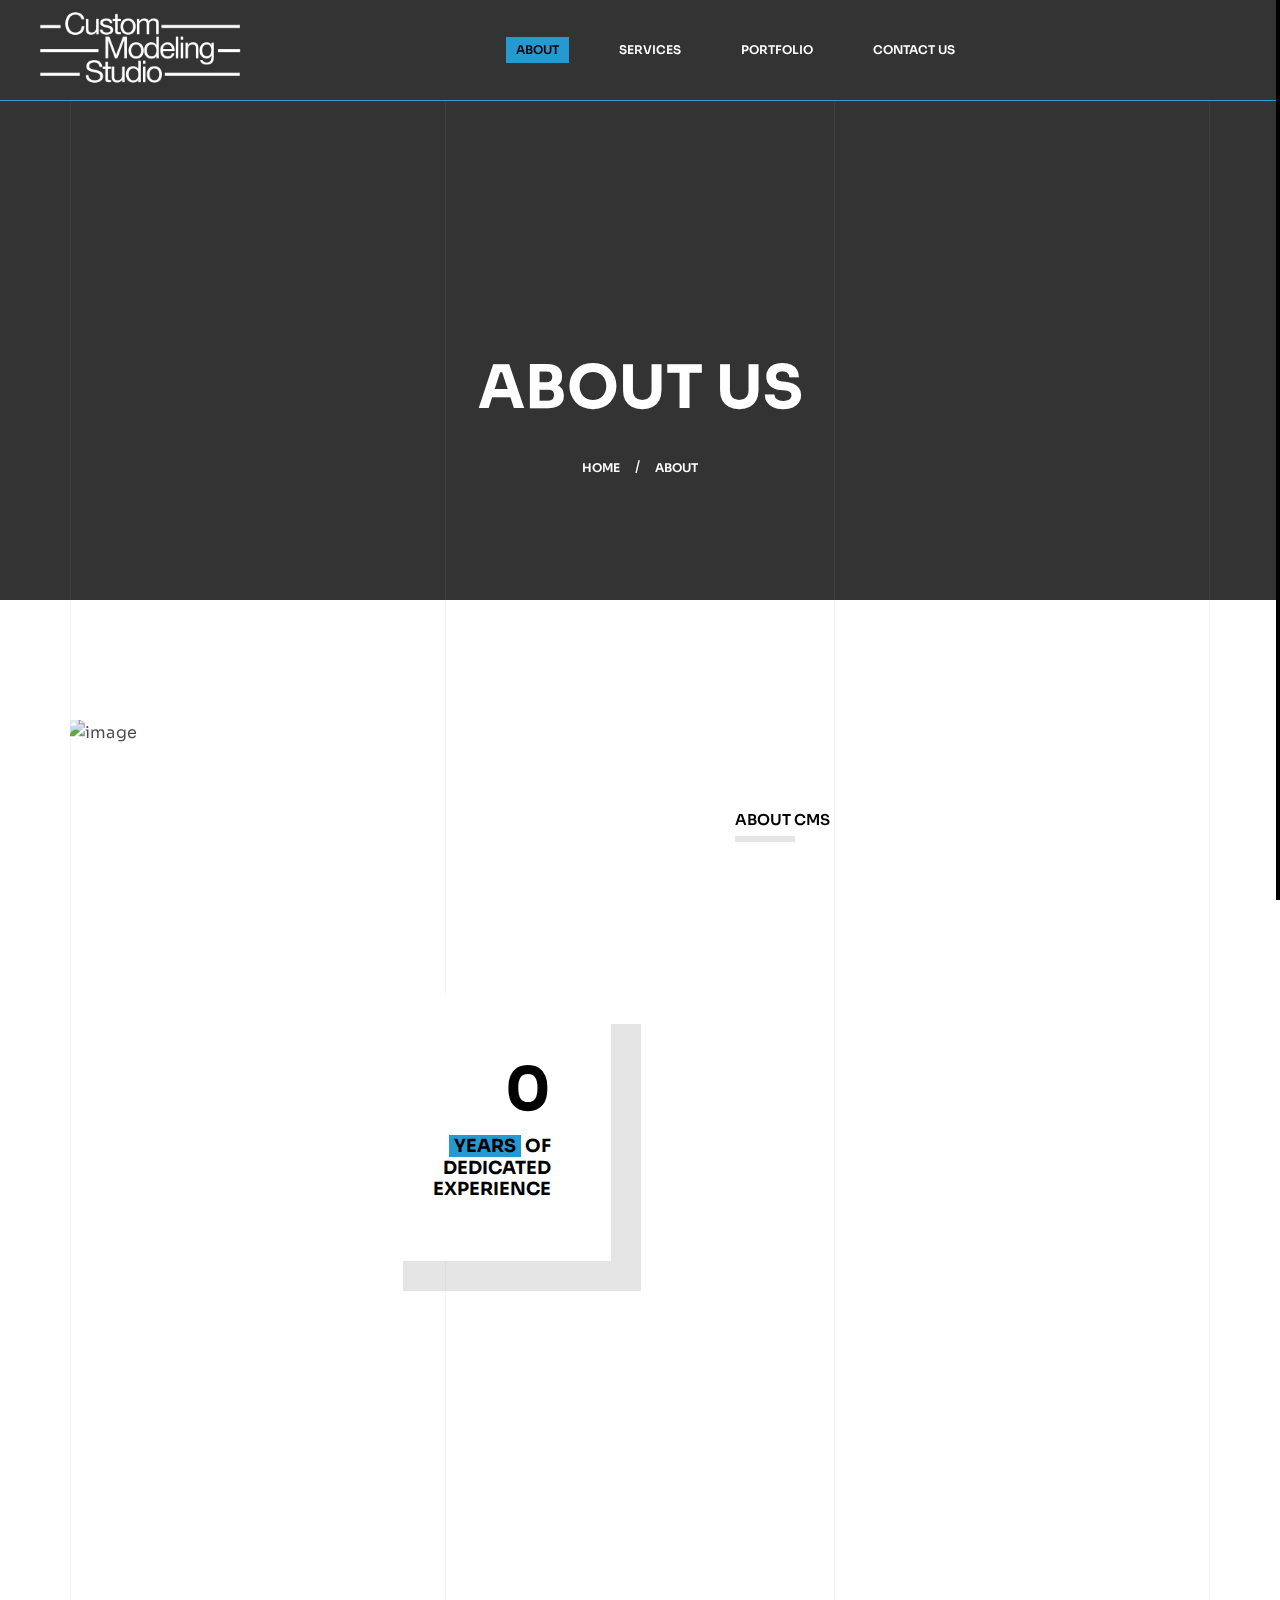
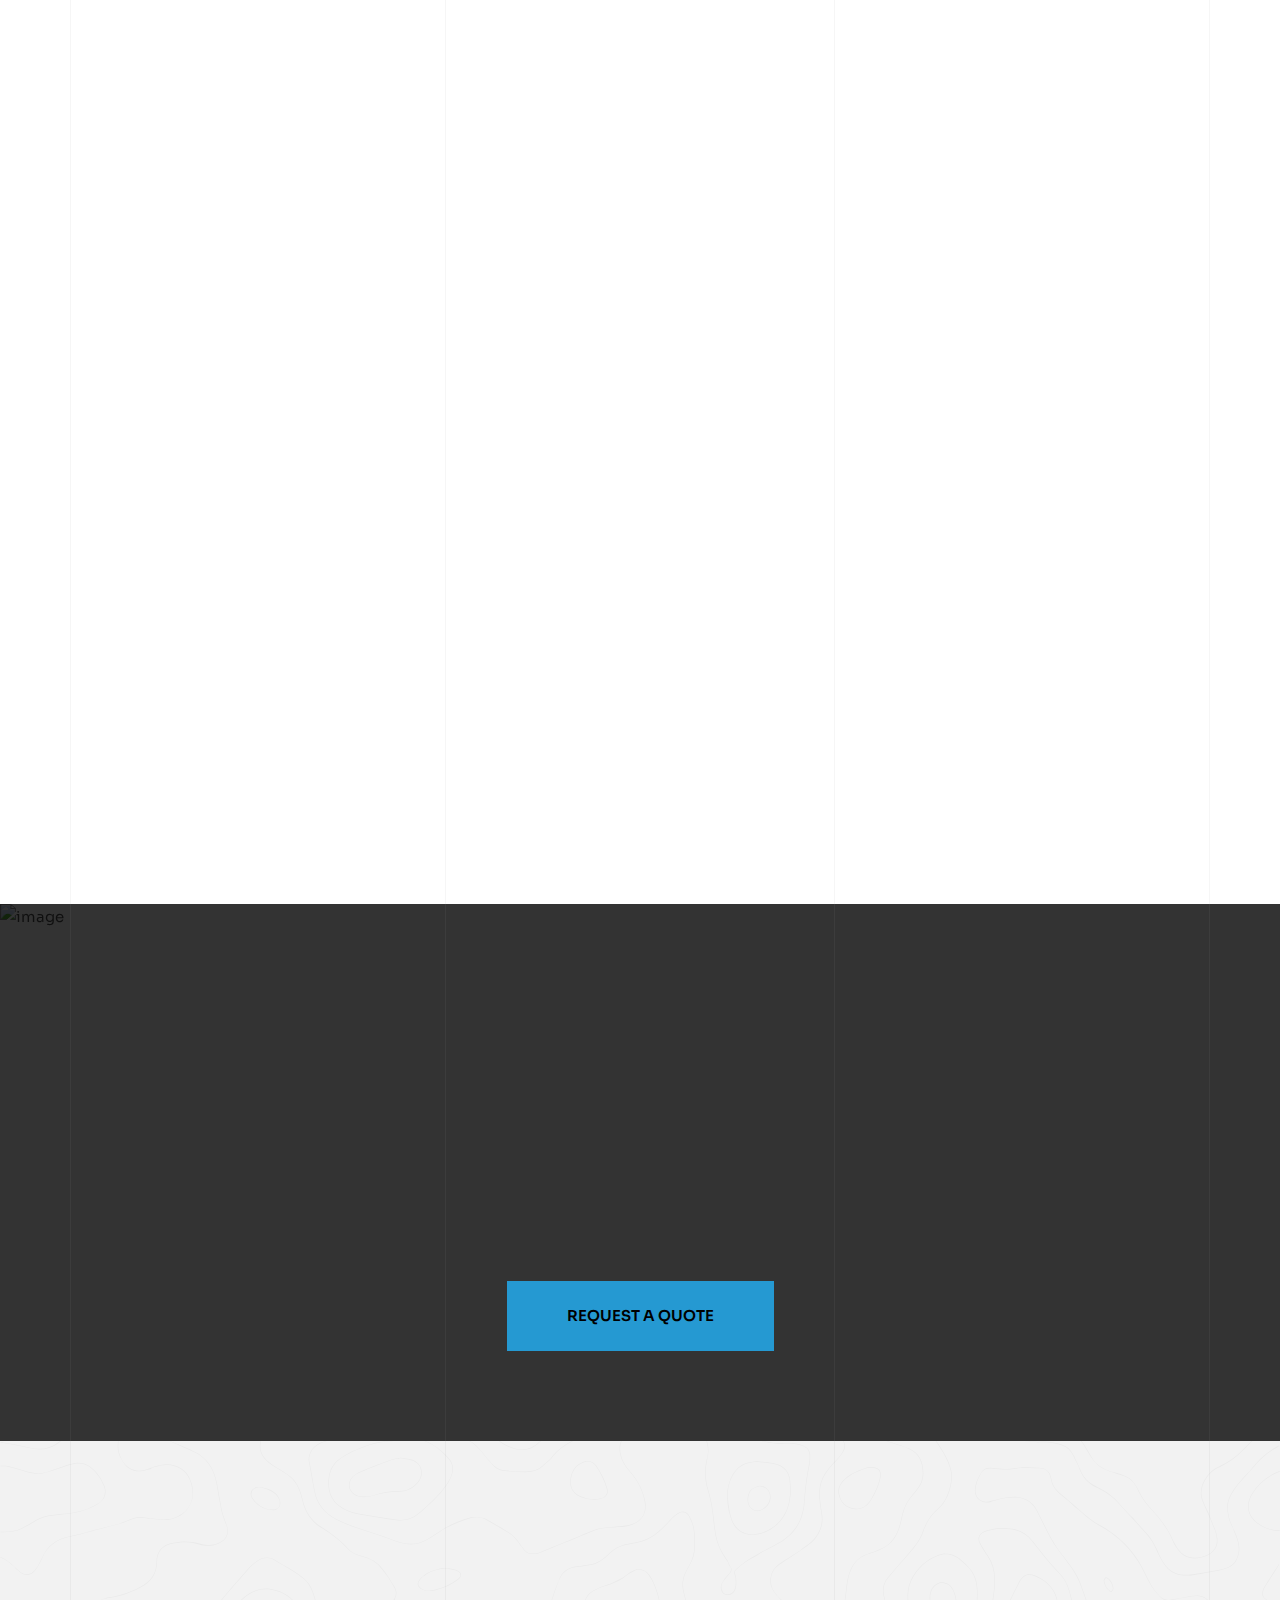
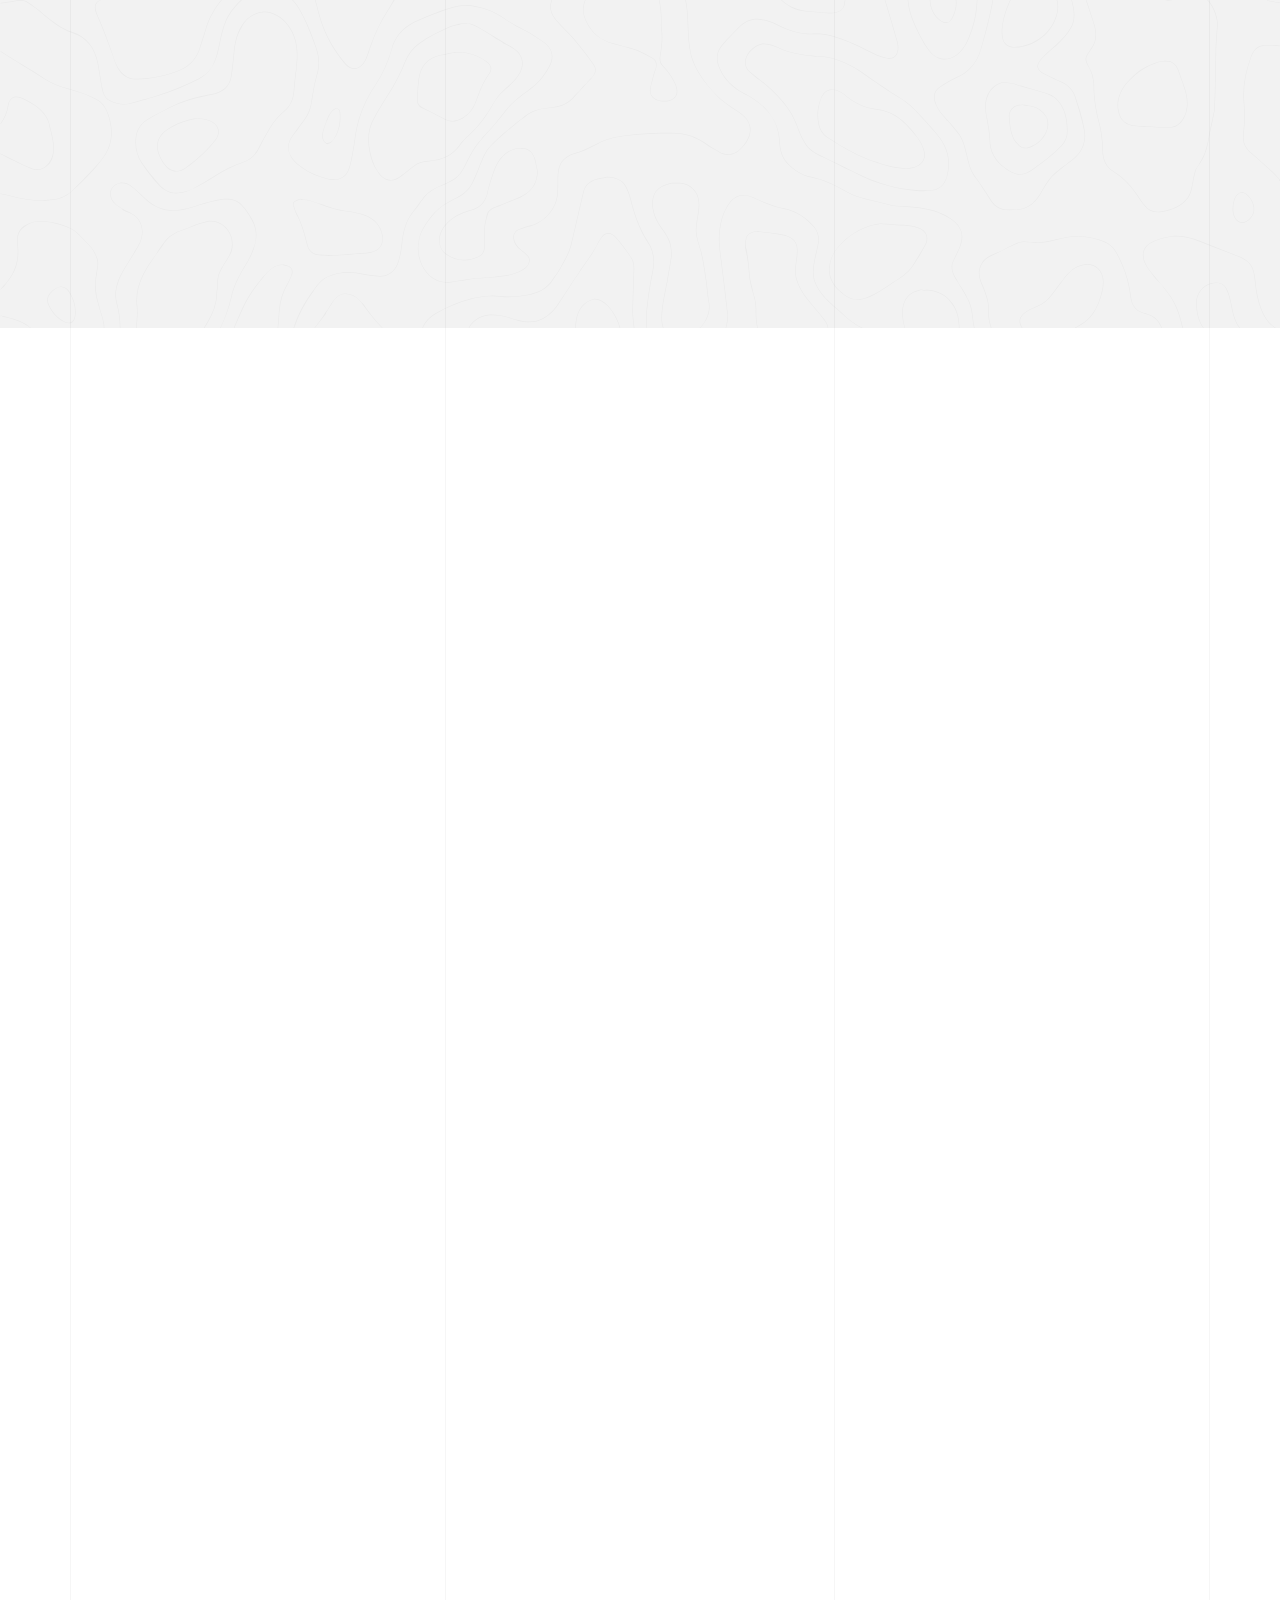
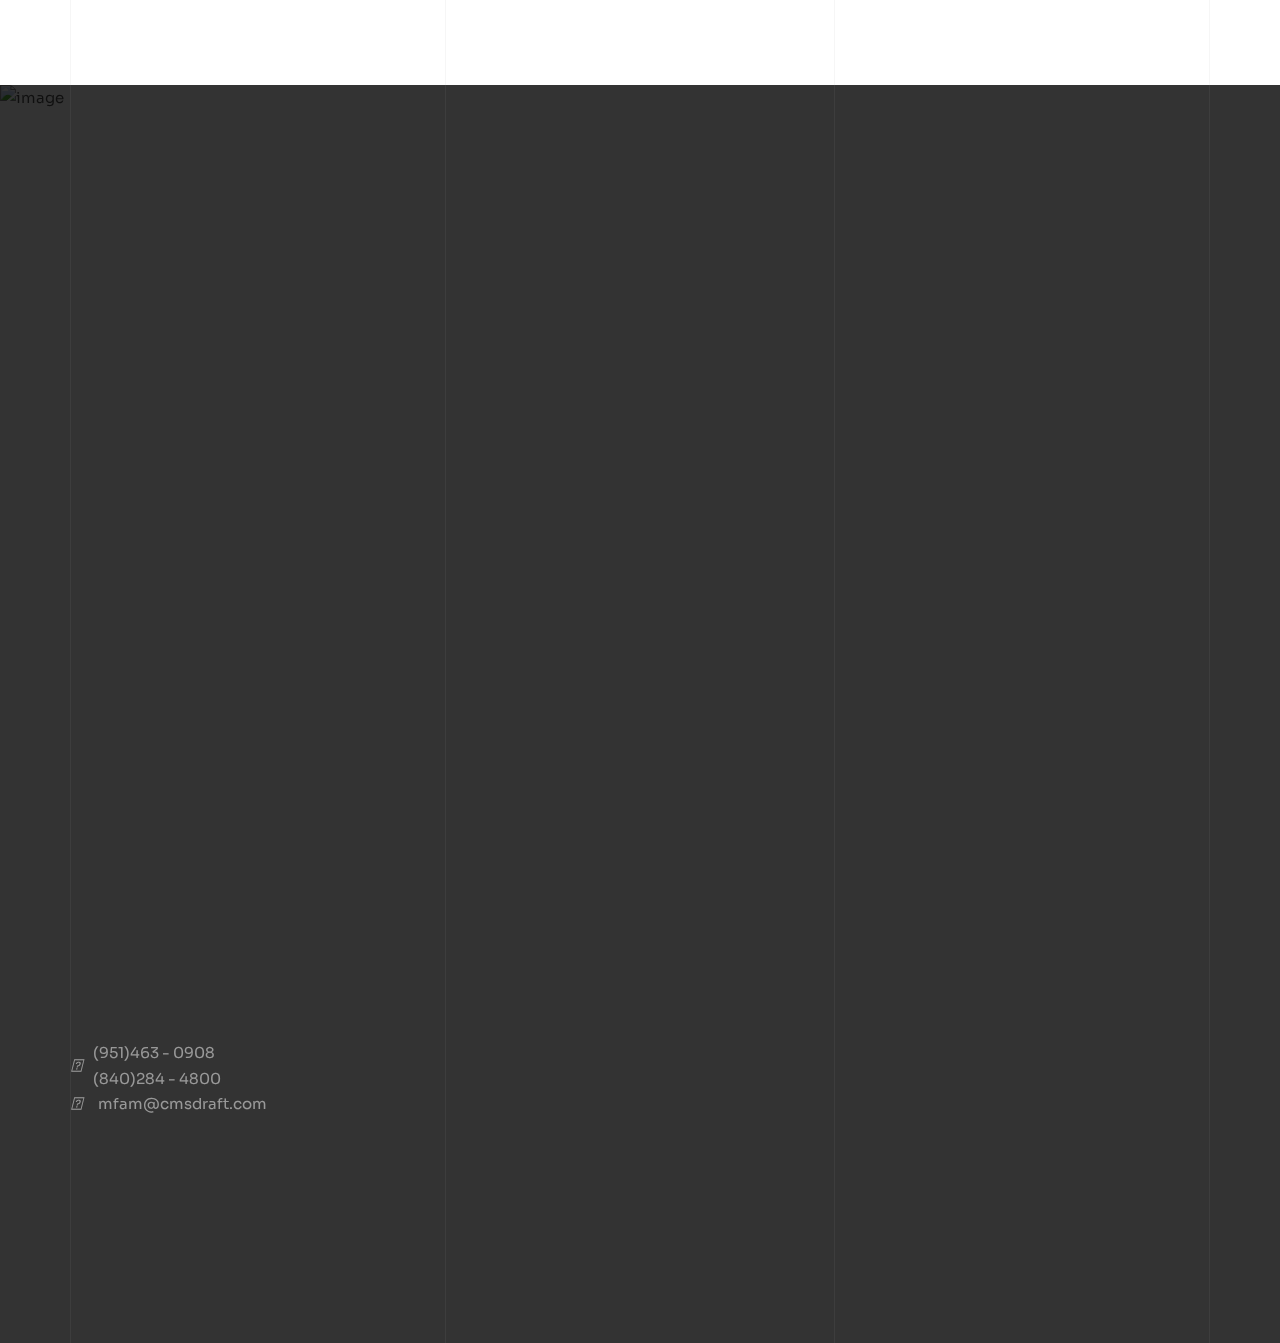
==== commit 25a7df6b: "٫" ====
--- a/about.html
+++ b/about.html
@@ -448,7 +448,7 @@
                                         <i class="fa-solid fa-location-dot"></i>
                                         Eastvale CA, 92880
                                     </p>
-                                    <iframe src="https://www.google.com/maps/embed?pb=!1m18!1m12!1m3!1d9458.74473421226!2d-117.58743045639316!3d33.95236957967803!2m3!1f0!2f0!3f0!3m2!1i1024!2i768!4f13.1!3m3!1m2!1s0x80dccbccd789d333%3A0x3837a8a70e1eb3d0!2zMTQzODcgSGVhbHkgTGFrZSBTdCwgQ29yb25hLCBDQSA5Mjg4MNiMINin2YTZiNmE2KfZitin2Kog2KfZhNmF2KrYrdiv2Kk!5e0!3m2!1sar!2seg!4v1714583123926!5m2!1sar!2seg" width="100%"  style="border:0;" allowfullscreen="" loading="lazy" referrerpolicy="no-referrer-when-downgrade"></iframe>
+                                    <iframe src="https://www.google.com/maps/embed?pb=!1m14!1m8!1m3!1d838.9460765054124!2d-117.59597817668842!3d33.95189287393854!3m2!1i1024!2i768!4f13.1!3m3!1m2!1s0x80dccbccd789d333%3A0x3837a8a70e1eb3d0!2s14387%20Healy%20Lake%20St%2C%20Corona%2C%20CA%2092880%2C%20USA!5e0!3m2!1sen!2seg!4v1714585096126!5m2!1sen!2seg" width="100%"  style="border:0;" allowfullscreen="" loading="lazy" referrerpolicy="no-referrer-when-downgrade"></iframe>
                                 </div>
                                
                             </div>
--- a/css/style.css
+++ b/css/style.css
@@ -1194,13 +1194,16 @@
   width: 100%;
   height: 100%;
 }
+
 .mil-image-frame img {
   width: 100%;
   height: 100%;
   object-fit: cover;
   object-position: center;
 }
-
+.swiper-slide .mil-image-frame img {
+  object-fit: contain;
+}
 .mil-illustration {
   padding-bottom: 100%;
   position: relative;
@@ -1218,7 +1221,7 @@
   height: 100%;
   background-color: transparent;
   border: 30px solid rgba(0, 0, 0, 0.1);
-  border-image: repeating-linear-gradient(-45deg, transparent, transparent 1px, rgba(0, 0, 0, 0.1) 1px, rgba(0, 0, 0, 0.1) 3px) 30;
+  /* border-image: repeating-linear-gradient(-45deg, transparent, transparent 1px, rgba(0, 0, 0, 0.1) 1px, rgba(0, 0, 0, 0.1) 3px) 30; */
   position: absolute;
   z-index: -1;
   bottom: -30px;
@@ -1420,7 +1423,7 @@
   padding: 60px;
   height: 90%;
   border: 5px solid rgba(0, 0, 0, 0.1);
-  border-image: repeating-linear-gradient(-45deg, transparent, transparent 1px, rgba(0, 0, 0, 0.1) 1px, rgba(0, 0, 0, 0.1) 3px) 5;
+  /* border-image: repeating-linear-gradient(-45deg, transparent, transparent 1px, rgba(0, 0, 0, 0.1) 1px, rgba(0, 0, 0, 0.1) 3px) 5; */
   transition: 0.4s cubic-bezier(0, 0, 0.3642, 1);
 }
 .mil-service-card .mil-card-number {
